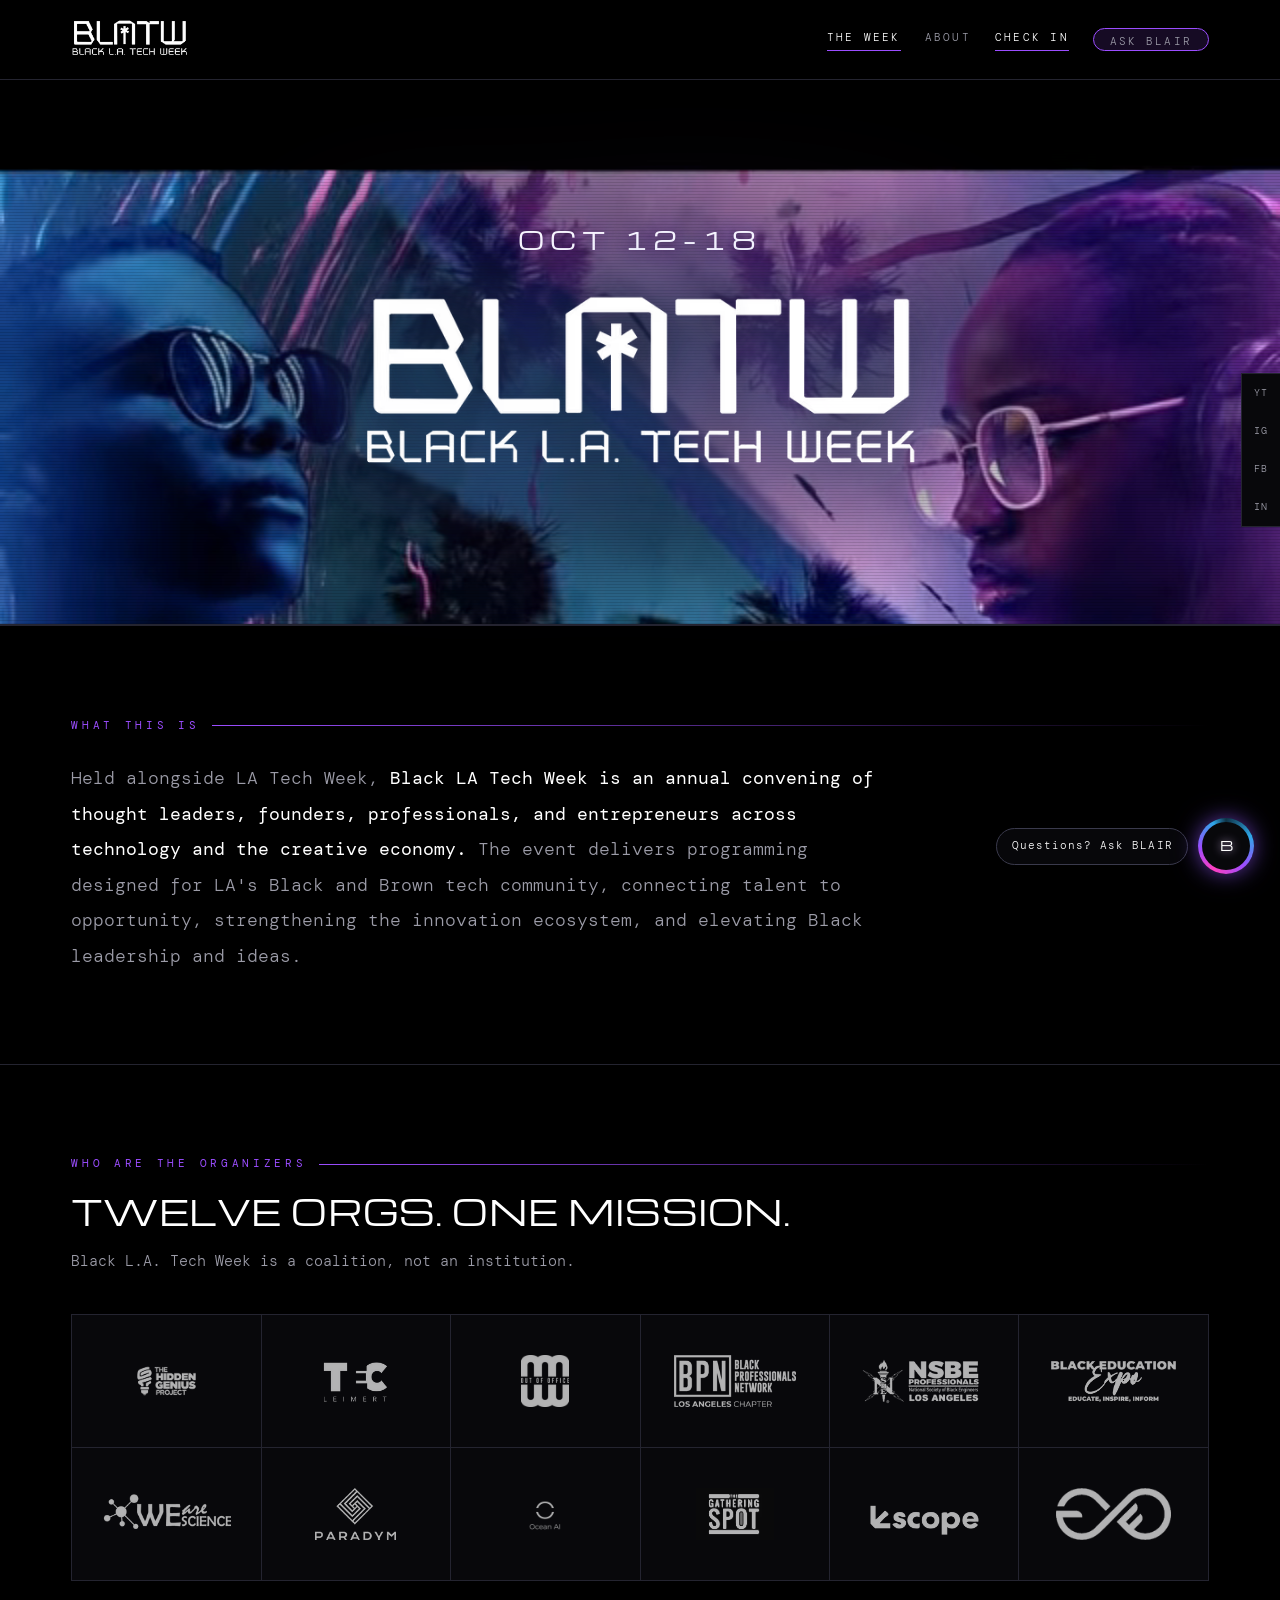
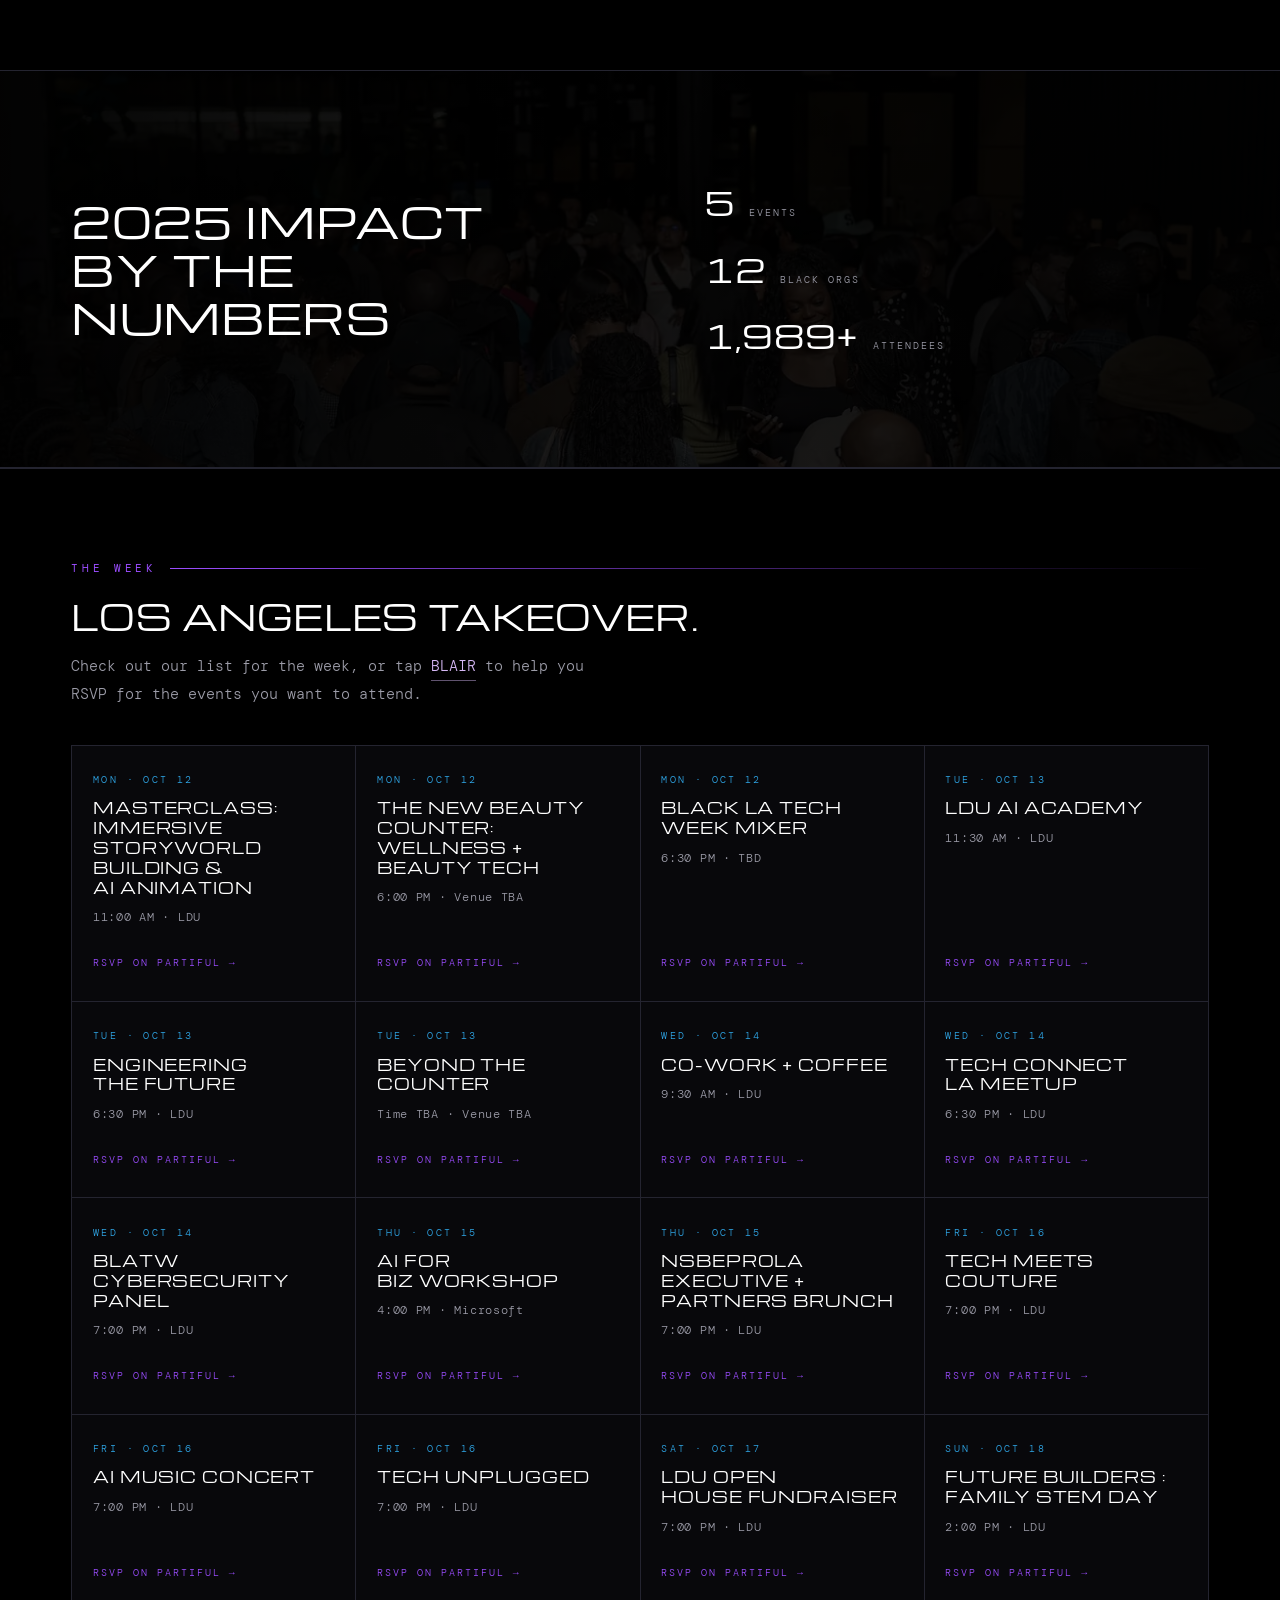
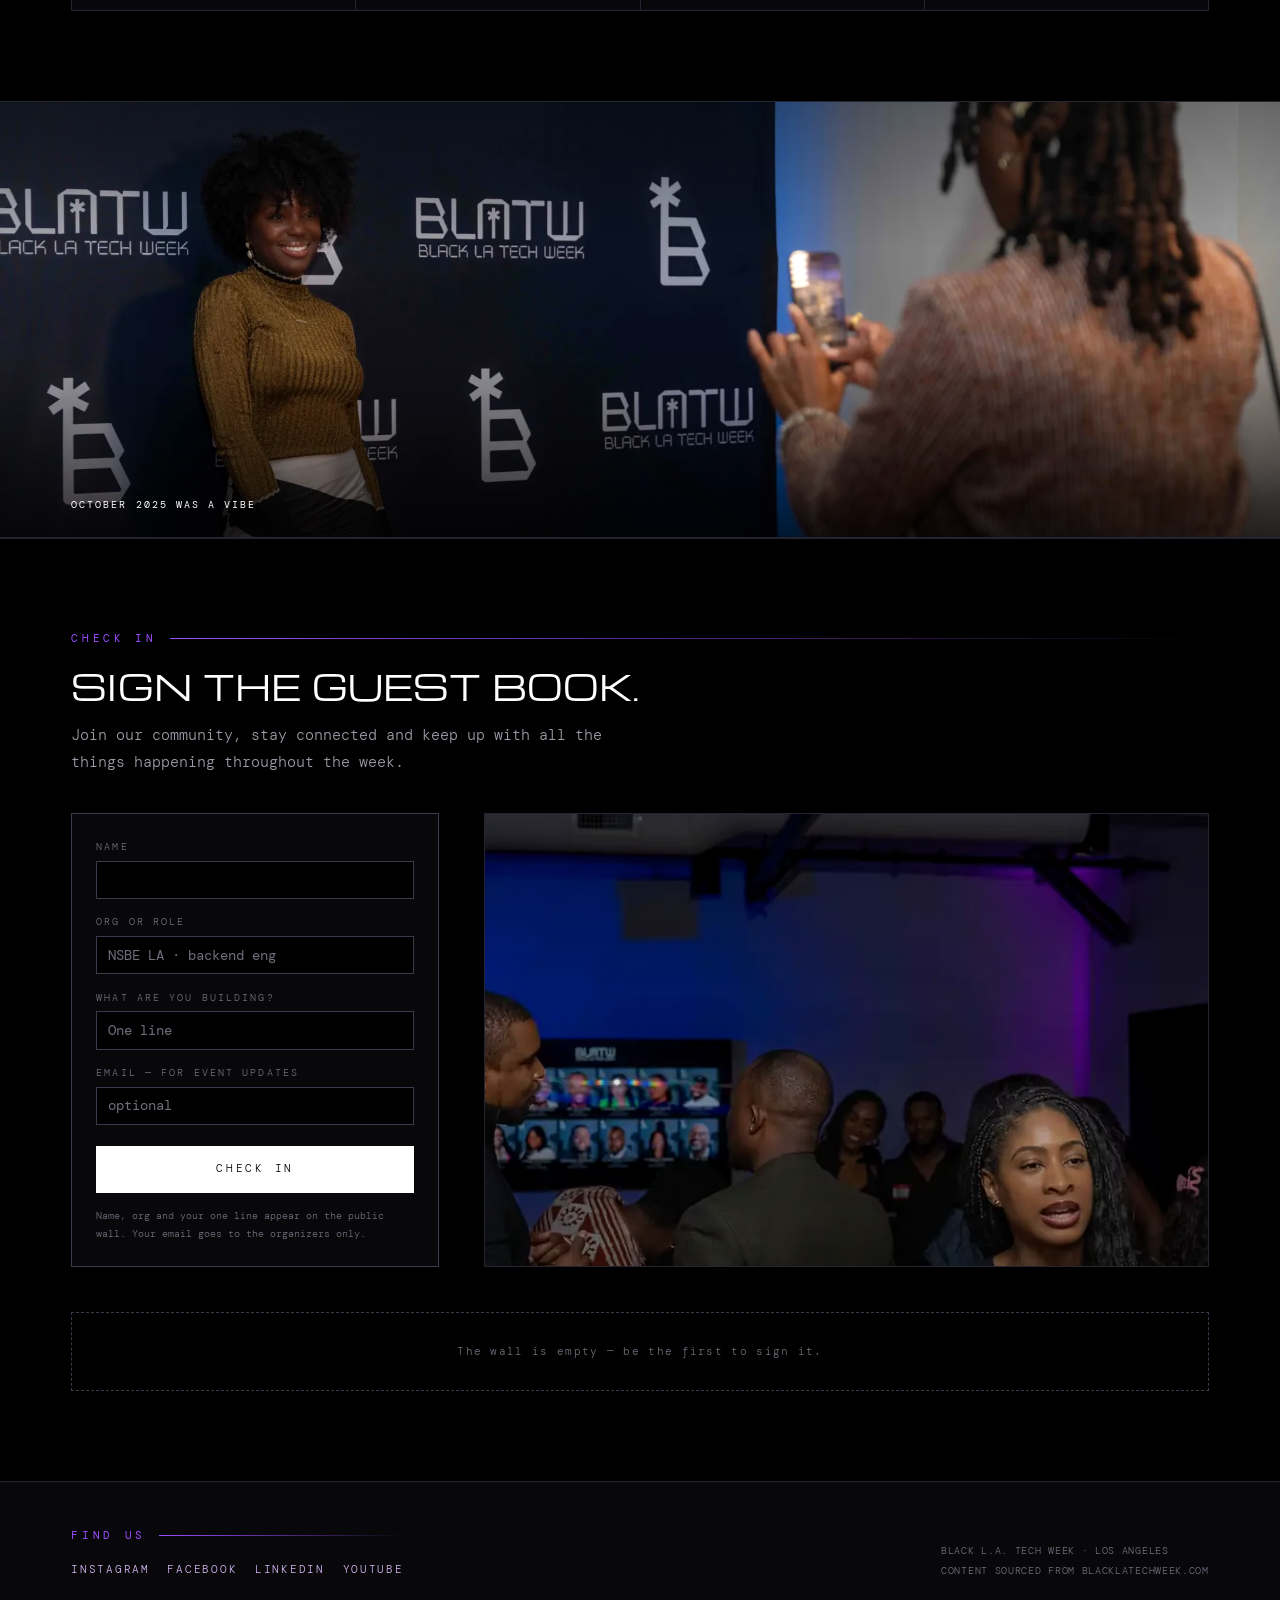
==== index.html @ 14e70e9e "Black L.A. Tech Week — live site Static site, no build step. One index.html carrying its own CSS and" ====
<!doctype html>
<html lang="en">
<head>
<meta charset="utf-8">
<meta name="viewport" content="width=device-width,initial-scale=1">
<meta name="color-scheme" content="dark">
<meta name="description" content="Black L.A. Tech Week — an annual convening of thought leaders, founders, professionals and entrepreneurs across technology and the creative economy, held alongside LA Tech Week. October 12–18, 2026 in Los Angeles.">
<meta property="og:title" content="Black L.A. Tech Week — Oct 12–18, 2026">
<meta property="og:description" content="Sixteen events across one week in Los Angeles. Meet the twelve orgs, browse the week, and RSVP.">
<meta property="og:image" content="https://www.blacklatechweek.com/assets/og.jpg">
<meta property="og:url" content="https://www.blacklatechweek.com/">
<meta property="og:site_name" content="Black L.A. Tech Week">
<meta property="og:type" content="website">
<meta name="twitter:card" content="summary_large_image">
<link rel="icon" href="assets/icon.png" type="image/png">
<link rel="apple-touch-icon" href="assets/icon.png">
<title>Black L.A. Tech Week — October 12–18, 2026</title>
<link rel="preconnect" href="https://fonts.googleapis.com">
<link rel="preconnect" href="https://fonts.gstatic.com" crossorigin>
<link rel="stylesheet" href="https://fonts.googleapis.com/css2?family=Michroma&family=DM+Mono:wght@300;400;500&display=swap">

<style>
/* ============================================================
   BLATW — brand sampled from the live site:
   pure-black ground, mono body, wide techno display,
   electric blue -> violet -> magenta neon from the hero art.
   Single committed dark identity (the brand is black), every
   colour painted explicitly so it holds on any host ground.
   ============================================================ */
:root{
  --void:#000000;
  --panel:#08080B;
  --panel-2:#101015;
  --panel-3:#17171E;
  --line:#242430;
  --line-hot:#3A3A4C;
  --white:#FFFFFF;
  --dim:#9C9CA8;
  --dim-2:#6E6E7C;

  --blue:#2FA7E8;
  --violet:#9B4DFF;
  --lilac:#D6B8F5;
  --magenta:#FF3FC1;

  --f-display:"Michroma","Arial Narrow",Impact,sans-serif;
  --f-mono:"DM Mono",ui-monospace,"SFMono-Regular",Menlo,monospace;
  --pad:clamp(1.1rem,4vw,3.5rem);
}

*{box-sizing:border-box}
body{
  margin:0;background:var(--void);color:var(--white);
  font-family:var(--f-mono);font-weight:300;font-size:15px;line-height:1.78;
  -webkit-font-smoothing:antialiased;overflow-x:hidden;
}
p{margin:0}
a{color:inherit}
button{font:inherit;color:inherit}
h1,h2,h3{margin:0;font-family:var(--f-display);font-weight:400;line-height:1.14;letter-spacing:.01em;text-wrap:balance}
:where(a,button,input,summary,[tabindex]):focus-visible{outline:2px solid var(--violet);outline-offset:3px}

.wrap{max-width:1240px;margin:0 auto;padding-inline:var(--pad)}
.sec{padding-block:clamp(3.2rem,7vw,6rem);border-top:1px solid var(--line)}
.eyebrow{
  font-size:.68rem;letter-spacing:.34em;text-transform:uppercase;color:var(--violet);
  margin:0 0 1.1rem;display:flex;align-items:center;gap:.8rem;font-weight:400;
}
.eyebrow::after{content:"";flex:1;height:1px;background:linear-gradient(90deg,var(--violet),transparent)}
h2.big{font-size:clamp(1.25rem,2.9vw,2.15rem);text-transform:uppercase;letter-spacing:.005em}
.lede{color:var(--dim);max-width:60ch;margin-top:1.1rem;font-size:.95rem}
/* BLAIR's name in running copy — a real control, styled as a word */
.inline-blair{
  background:none;border:0;padding:0;cursor:pointer;font:inherit;
  color:var(--lilac);border-bottom:1px solid rgba(214,184,245,.45);
  transition:color .16s,border-color .16s;
}
.inline-blair:hover{color:var(--magenta);border-bottom-color:var(--magenta)}
.inline-blair:focus-visible{outline:2px solid var(--violet);outline-offset:3px}

/* ---------- note bar ---------- */
.note{background:var(--panel-2);border-bottom:1px solid var(--line);font-size:.66rem;letter-spacing:.11em;color:var(--dim-2)}
.note .wrap{display:flex;flex-wrap:wrap;gap:.4rem 1.2rem;align-items:center;padding-block:.62rem}
.note b{color:var(--magenta);font-weight:400;text-transform:uppercase;letter-spacing:.2em}
@media(max-width:760px){.note .n2{display:none}}

/* ---------- top bar ---------- */
.top{position:relative;z-index:5;display:flex;align-items:center;justify-content:space-between;gap:1rem;padding-block:1.15rem}
.lock{display:flex;align-items:center;line-height:1;text-decoration:none}
.lock-mark{display:block;height:clamp(30px,4.4vw,42px);width:auto}
.lock .bl{font-family:var(--f-display);font-size:1.32rem;letter-spacing:.02em;display:flex;align-items:center}
.lock .st{color:var(--violet);transform:translateY(-.02em);margin:0 .01em}
.lock .sub{font-size:.53rem;letter-spacing:.42em;color:var(--dim);margin-top:.42rem}
nav.main{display:flex;gap:1.5rem;font-size:.7rem;letter-spacing:.2em;text-transform:uppercase}
nav.main a{text-decoration:none;color:var(--dim);padding-bottom:2px;border-bottom:1px solid transparent;transition:color .18s,border-color .18s}
nav.main a:hover{color:var(--white);border-bottom-color:var(--violet)}
.nav-ask{
  font-family:var(--f-mono);font-size:.66rem;letter-spacing:.2em;text-transform:uppercase;
  padding:.44rem 1rem;border:1px solid var(--violet);border-radius:999px;background:rgba(155,77,255,.14);
  color:var(--lilac);cursor:pointer;transition:background .18s,color .18s;
}
.nav-ask:hover{background:var(--violet);color:#fff}
/* it is a tab now, not a button — keep the pill, drop the link underline */
nav.main a.nav-ask{text-decoration:none;display:inline-block;line-height:1.2;border-bottom:1px solid var(--violet)}
nav.main a.nav-ask:hover{border-bottom-color:var(--violet)}
nav.main a.nav-ask[aria-current="page"]{background:var(--violet);color:#fff}
/* The nav was hidden on phones back when this was a single page. With
   three tabs it is the only way to reach About and BLAIR, so it wraps
   under the lockup instead of disappearing. */
@media(max-width:880px){
  .top{flex-wrap:wrap;justify-content:center;gap:.9rem 0;padding-block:1rem .9rem}
  nav.main{width:100%;justify-content:center;flex-wrap:wrap;gap:.9rem;font-size:.62rem;letter-spacing:.16em}
  .nav-ask{padding:.38rem .8rem}
}
@media(max-width:380px){ nav.main{gap:.7rem;font-size:.58rem} }

/* ---------- HERO ---------- */
/* The key art is a 2.81:1 composition with a face at each edge — cropping it
   cuts both faces off, so it is NEVER cropped. Desktop overlays the lockup on
   the textured centre; below 880px the art keeps its full width and the
   lockup stacks beneath it. */
.hero{position:relative;background:var(--void);border-block:1px solid var(--line)}
/* The still is never cropped (contain); the motion cut is a 2.35:1 centre
   crop of the same art, which frames both faces. Same box, both work. */
.hero-art{position:relative;width:100%;line-height:0;max-height:78vh;overflow:hidden;display:flex;justify-content:center;align-items:center}
.hero-vid{
  position:absolute;inset:0;width:100%;height:100%;object-fit:cover;object-position:center 46%;
  opacity:0;transition:opacity 1.4s ease;pointer-events:none;
}
.hero-vid.on{opacity:1}
@media(min-width:1080px){ .hero-art{aspect-ratio:2.35/1} }
@media(prefers-reduced-motion:reduce){ .hero-vid{display:none} }
.hero-img{width:100%;height:auto;max-height:78vh;object-fit:contain;display:block}
.hero-art::after{
  content:"";position:absolute;inset:0;pointer-events:none;
  background:
    radial-gradient(ellipse 52% 62% at 50% 50%, rgba(0,0,0,.66) 0%, rgba(0,0,0,.34) 55%, rgba(0,0,0,0) 84%),
    repeating-linear-gradient(0deg, rgba(0,0,0,.13) 0 1px, transparent 1px 3px);
}
.hero-in{position:relative;z-index:2;text-align:center;padding:clamp(1.8rem,5vw,3rem) var(--pad)}
/* Overlay only once the art is tall enough to hold the lockup without
   letterboxing (art height = width / 2.815). Below this it stacks. */
@media(min-width:1080px){
  .hero{display:grid}
  .hero-art{grid-area:1/1}
  .hero-in{grid-area:1/1;align-self:center;justify-self:center;width:100%;padding-block:1rem}
}
.dates{font-family:var(--f-display);font-size:clamp(.9rem,2.1vw,1.55rem);letter-spacing:.24em;color:var(--white);text-shadow:0 2px 18px rgba(0,0,0,.85),0 0 26px rgba(155,77,255,.6)}
.mega{margin:clamp(.8rem,2vw,1.5rem) 0 0;display:flex;justify-content:center}
.mega-mark{
  width:min(560px,72vw);height:auto;display:block;
  filter:drop-shadow(0 2px 24px rgba(0,0,0,.85)) drop-shadow(0 0 40px rgba(47,167,232,.45)) drop-shadow(0 0 80px rgba(155,77,255,.35));
}
.mega-sub{font-family:var(--f-display);font-size:clamp(.58rem,1.8vw,1.05rem);letter-spacing:.3em;color:var(--white);text-shadow:0 2px 16px rgba(0,0,0,.85)}
/* ---------- social rail ---------- */
.rail{position:fixed;right:0;top:50%;transform:translateY(-50%);z-index:40;display:flex;flex-direction:column;background:var(--panel);border:1px solid var(--line);border-right:0}
.rail a{display:grid;place-items:center;width:38px;height:38px;color:var(--dim);text-decoration:none;font-size:.6rem;letter-spacing:.06em;transition:color .18s,background .18s}
.rail a:hover{color:var(--white);background:var(--panel-3)}
@media(max-width:900px){.rail{display:none}}

/* ---------- THE CAPTAIN ---------- */
.desk-sec{padding-block:clamp(3rem,6vw,5rem)}
.desk-grid{display:grid;gap:clamp(1.8rem,4vw,3.2rem);grid-template-columns:1fr}
@media(min-width:1000px){.desk-grid{grid-template-columns:.86fr 1.14fr;align-items:start}}
.desk{
  background:var(--panel);border:1px solid var(--line-hot);position:relative;
  display:flex;flex-direction:column;min-height:min(560px,80vh);
}
.desk::before{content:"";position:absolute;inset:0 0 auto;height:2px;background:linear-gradient(90deg,var(--blue),var(--violet) 52%,var(--magenta))}
.desk-head{display:flex;align-items:center;gap:.85rem;padding:1.15rem 1.2rem;border-bottom:1px solid var(--line)}
.bell{
  width:42px;height:42px;flex:none;border:1px solid var(--violet);background:rgba(155,77,255,.11);
  color:var(--lilac);cursor:pointer;display:grid;place-items:center;font-size:1.15rem;line-height:1;
  transition:transform .18s cubic-bezier(.3,1.6,.5,1),box-shadow .3s,background .2s;
}
.bell:hover{box-shadow:0 0 0 5px rgba(155,77,255,.16);background:rgba(155,77,255,.2)}
.bell:active{transform:scale(.9)}
.bell.ring{animation:ring .55s ease}
@keyframes ring{0%,100%{transform:rotate(0)}20%{transform:rotate(-13deg)}45%{transform:rotate(11deg)}70%{transform:rotate(-6deg)}}
.desk-title{font-family:var(--f-display);font-size:.86rem;letter-spacing:.14em;text-transform:uppercase}
.desk-sub{font-size:.62rem;letter-spacing:.2em;text-transform:uppercase;color:var(--dim-2);margin-top:.3rem}
.dot{width:6px;height:6px;border-radius:50%;background:var(--blue);display:inline-block;margin-right:.45rem;vertical-align:middle;box-shadow:0 0 8px var(--blue)}

.log{flex:1;overflow-y:auto;padding:1.2rem;display:flex;flex-direction:column;gap:1rem;max-height:min(52vh,440px);scroll-behavior:smooth}
.msg{max-width:93%;font-size:.87rem;line-height:1.72}
.msg.cap{align-self:flex-start}
.msg.you{align-self:flex-end;text-align:right}
.msg .who{font-size:.58rem;letter-spacing:.24em;text-transform:uppercase;color:var(--dim-2);margin-bottom:.4rem;display:block}
.bub{display:inline-block;text-align:left;padding:.78rem .95rem;background:var(--panel-2);border:1px solid var(--line);border-left:2px solid var(--violet)}
.msg.you .bub{background:var(--panel-3);border-left:1px solid var(--line);border-right:2px solid var(--blue)}
.bub b{font-weight:500;color:var(--white)}
.bub p+p{margin-top:.62rem}
.bub a{color:var(--lilac);text-underline-offset:3px}
.bub a:hover{color:var(--magenta)}
.bub ul{margin:.6rem 0 0;padding-left:1rem;list-style:none}
.bub li{margin-bottom:.36rem;position:relative}
.bub li::before{content:"▸";position:absolute;left:-1rem;color:var(--violet)}
.bub .k{color:var(--dim-2);font-size:.8rem}
.msg.in{animation:rise .32s ease both}
@keyframes rise{from{opacity:0;transform:translateY(7px)}to{opacity:1;transform:none}}
.typing span{display:inline-block;width:5px;height:5px;background:var(--violet);margin-right:4px;animation:blip 1s infinite}
.typing span:nth-child(2){animation-delay:.16s}.typing span:nth-child(3){animation-delay:.32s}
@keyframes blip{0%,60%,100%{opacity:.22}30%{opacity:1}}

.chips{display:grid;grid-template-columns:1fr 1fr;gap:.4rem;padding:0 1.2rem .9rem}
@media(max-width:420px){.chips{grid-template-columns:1fr}}
.chip{
  font-size:.64rem;letter-spacing:.08em;padding:.5rem .7rem;cursor:pointer;text-align:left;
  border:1px solid var(--line-hot);background:transparent;color:var(--dim);
  transition:border-color .16s,color .16s,background .16s;
}
.chip:hover{border-color:var(--violet);color:var(--white);background:rgba(155,77,255,.12)}

.ask{display:flex;gap:.5rem;padding:.85rem 1.2rem 1.15rem;border-top:1px solid var(--line)}
.ask input{flex:1;font-family:var(--f-mono);font-size:.85rem;padding:.66rem .8rem;background:var(--void);border:1px solid var(--line-hot);color:var(--white)}
.ask input::placeholder{color:var(--dim-2)}
.ask button{padding:.66rem 1.15rem;background:var(--violet);border:1px solid var(--violet);color:var(--white);cursor:pointer;font-size:.68rem;letter-spacing:.2em;text-transform:uppercase;transition:filter .16s}
.ask button:hover{filter:brightness(1.18)}

.desk-why h2{margin-bottom:1.1rem}
.why-list{list-style:none;margin:1.6rem 0 0;padding:0;display:flex;flex-direction:column;gap:1.15rem}
.why-list li{padding-left:1.6rem;position:relative;color:var(--dim);font-size:.88rem}
.why-list li::before{content:"";position:absolute;left:0;top:.62em;width:.65rem;height:1px;background:var(--violet)}
.why-list b{color:var(--white);font-weight:500}

/* ---------- PROGRAM ---------- */
.days{display:grid;gap:1px;background:var(--line);border:1px solid var(--line);margin-top:2.3rem}
@media(min-width:840px){.days{grid-template-columns:repeat(4,1fr)}}
/* fourteen submissions rather than four nights — let the grid choose its
   own column count so the last row never strands a single tile */
.days-14{grid-template-columns:repeat(auto-fill,minmax(232px,1fr))}
@media(min-width:840px){.days-14{grid-template-columns:repeat(auto-fill,minmax(250px,1fr))}}
a.day{text-decoration:none;color:inherit}
a.day:hover{background:var(--panel-2)}
a.day:focus-visible{outline:2px solid var(--violet);outline-offset:-2px}
.day .rsvp{margin-top:auto;padding-top:1rem;font-size:.62rem;letter-spacing:.2em;
  text-transform:uppercase;color:var(--violet);transition:color .18s}
a.day:hover .rsvp{color:var(--lilac)}
.day h3{overflow-wrap:anywhere}
.day{background:var(--panel);padding:1.6rem 1.3rem 1.8rem;display:flex;flex-direction:column;gap:.6rem;transition:background .2s}
.day:hover{background:var(--panel-2)}
.day .n{font-size:.62rem;letter-spacing:.24em;color:var(--blue)}
.day h3{font-size:.92rem;text-transform:uppercase;letter-spacing:.06em;line-height:1.35}
.day .when{font-size:.75rem;color:var(--dim);font-variant-numeric:tabular-nums;letter-spacing:.06em}
.day .note-t{font-size:.82rem;color:var(--dim-2);margin-top:auto;padding-top:.9rem}

/* ---------- DIRECTORY ---------- */
.board{margin-top:2.3rem;border-top:1px solid var(--line-hot)}
.row{
  display:grid;grid-template-columns:1fr;gap:.18rem .9rem;padding:1rem 0;
  border-bottom:1px solid var(--line);align-items:baseline;text-decoration:none;
  transition:padding-left .2s ease,background .2s;
}
@media(min-width:780px){.row{grid-template-columns:minmax(0,16rem) 1fr auto}}
.row:hover{padding-left:.7rem;background:linear-gradient(90deg,rgba(155,77,255,.14),transparent 65%)}
.row .nm{font-size:.86rem;letter-spacing:.09em;text-transform:uppercase;color:var(--white)}
.row .ds{color:var(--dim);font-size:.85rem}
.row .go{font-size:.62rem;letter-spacing:.2em;color:var(--violet);white-space:nowrap}

/* ---------- MODULES ---------- */
.mods{display:grid;gap:1px;background:var(--line);border:1px solid var(--line);margin-top:2.3rem}
@media(min-width:780px){.mods{grid-template-columns:repeat(3,1fr)}}
.mod{background:var(--panel);padding:1.7rem 1.4rem;display:flex;flex-direction:column;gap:.75rem;min-height:210px}
.mod h3{font-size:.9rem;text-transform:uppercase;letter-spacing:.09em}
.mod p{font-size:.85rem;color:var(--dim)}
.slot{margin-top:auto;font-size:.66rem;letter-spacing:.09em;color:var(--dim-2);border:1px dashed var(--line-hot);padding:.6rem .7rem}
.slot a{color:var(--lilac);text-decoration:none}
.slot a:hover{color:var(--magenta)}

/* ---------- GUEST BOOK ---------- */
.gb{display:grid;gap:clamp(1.8rem,3.5vw,3rem);grid-template-columns:1fr;margin-top:2.3rem}
@media(min-width:920px){.gb{grid-template-columns:minmax(0,23rem) 1fr;align-items:stretch}}
/* the photo beside the book — matches the form's height on wide screens,
   sits under it as a band on narrow ones */
.gb-art{margin:0;position:relative;overflow:hidden;border:1px solid var(--line);background:var(--panel-2)}
/* below the two-column breakpoint the photo has no form to match, so it
   sets its own band height instead of collapsing to nothing */
@media(max-width:919px){.gb-art{min-height:clamp(220px,42vw,320px)}}
/* absolutely filled so the photo matches the form's height exactly rather
   than setting its own from the image's aspect ratio */
.gb-art img{position:absolute;inset:0;width:100%;height:100%;object-fit:cover;object-position:center 42%;display:block;filter:saturate(.98) contrast(1.02)}
.gb-art::after{content:"";position:absolute;inset:0;pointer-events:none;background:linear-gradient(180deg,rgba(0,0,0,.28),rgba(0,0,0,0) 42%,rgba(0,0,0,.34))}
.wall{margin-top:clamp(1.8rem,3.5vw,3rem)}
.wall-empty{margin-top:clamp(1.8rem,3.5vw,3rem)}
.form{background:var(--panel);border:1px solid var(--line-hot);padding:1.5rem;display:flex;flex-direction:column;gap:.9rem}
.field{display:flex;flex-direction:column;gap:.35rem}
.field label{font-size:.6rem;letter-spacing:.22em;text-transform:uppercase;color:var(--dim-2)}
.field input{font-family:var(--f-mono);font-size:.85rem;padding:.6rem .7rem;background:var(--void);border:1px solid var(--line-hot);color:var(--white)}
.field input::placeholder{color:var(--dim-2)}
.form button{margin-top:.4rem;padding:.8rem 1rem;background:var(--white);color:var(--void);border:1px solid var(--white);cursor:pointer;font-size:.7rem;letter-spacing:.24em;text-transform:uppercase;transition:background .18s,color .18s}
.form button:hover{background:var(--violet);border-color:var(--violet);color:var(--white)}
.fine{font-size:.62rem;line-height:1.75;color:var(--dim-2)}

.wall{list-style:none;margin:0;padding:0;display:grid;gap:1px;background:var(--line);border:1px solid var(--line)}
@media(min-width:640px){.wall{grid-template-columns:repeat(2,1fr)}}
.wall:empty{display:none}
.wall li{background:var(--panel);padding:1.05rem 1.15rem;border-left:2px solid var(--violet)}
.wall .gn{font-size:.84rem;letter-spacing:.09em;text-transform:uppercase;color:var(--white)}
.wall .go2{font-size:.63rem;letter-spacing:.16em;text-transform:uppercase;color:var(--blue);margin-top:.28rem}
.wall .gw{font-size:.84rem;color:var(--dim);margin-top:.5rem}
.wall-empty{border:1px dashed var(--line-hot);padding:1.8rem;text-align:center;color:var(--dim-2);font-size:.68rem;letter-spacing:.12em}

/* ---------- PEOPLE ---------- */
.people{display:flex;flex-wrap:wrap;gap:.45rem;margin-top:2rem}
.pill{display:inline-flex;align-items:baseline;gap:.6rem;text-decoration:none;border:1px solid var(--line-hot);padding:.46rem .85rem;transition:border-color .16s,background .16s}
.pill:hover{border-color:var(--violet);background:rgba(155,77,255,.12)}
.pill b{font-weight:400;font-size:.78rem;letter-spacing:.06em;color:var(--white)}
.pill span{font-size:.58rem;letter-spacing:.16em;text-transform:uppercase;color:var(--dim-2)}

/* ---------- RECAP BAND ---------- */
.band{position:relative;overflow:hidden;border-block:1px solid var(--line);background:var(--void)}
.band img{width:100%;height:clamp(240px,34vw,460px);object-fit:cover;object-position:center 52%;display:block;filter:saturate(.96) contrast(1.03)}
.band::after{content:"";position:absolute;inset:0;pointer-events:none;background:linear-gradient(180deg,rgba(0,0,0,.34) 0%,rgba(0,0,0,0) 34%,rgba(0,0,0,0) 58%,rgba(0,0,0,.72) 100%)}
.band-cap{
  position:absolute;left:0;right:0;bottom:0;z-index:2;padding:1.4rem var(--pad);
  font-size:.64rem;letter-spacing:.2em;text-transform:uppercase;color:var(--dim);
}
.band-cap b{color:var(--white);font-weight:400}

/* ---------- ROSTER (matches the live site's organizations grid) ---------- */
.roster{display:grid;gap:clamp(1.4rem,3vw,2.4rem);grid-template-columns:1fr;margin-top:2.4rem}
@media(min-width:820px){.roster{grid-template-columns:repeat(2,1fr)}}
.member{display:grid;grid-template-columns:minmax(0,1fr) minmax(0,1fr);gap:clamp(1rem,2vw,1.6rem);align-items:center}
.member-photo{position:relative;aspect-ratio:1;overflow:hidden;background:var(--panel-2)}
.member-photo img{width:100%;height:100%;object-fit:cover;object-position:center 18%;display:block;transition:transform .6s ease}
.member:hover .member-photo img{transform:scale(1.04)}
.member-role{font-size:.62rem;letter-spacing:.2em;text-transform:capitalize;color:var(--dim-2);display:block}
.member-name{
  font-family:var(--f-display);font-size:clamp(.92rem,1.7vw,1.22rem);letter-spacing:.055em;
  text-transform:uppercase;line-height:1.3;margin:.5rem 0 1rem;color:var(--white);
}
.member-cta{
  display:inline-block;text-decoration:none;font-size:.6rem;letter-spacing:.2em;text-transform:uppercase;
  color:var(--white);border:1px solid var(--line-hot);padding:.5rem .95rem;
  transition:border-color .18s,background .18s,color .18s;
}
.member-cta:hover{border-color:var(--violet);background:rgba(155,77,255,.16);color:var(--lilac)}
.member.pending .member-photo{display:grid;place-items:center;border:1px dashed var(--line-hot)}
.member.pending .member-photo::after{content:attr(data-note);font-size:.58rem;letter-spacing:.12em;color:var(--dim-2);text-align:center;padding:1rem;line-height:1.8}

/* ---------- PORTRAIT WALL (legacy, unused) ---------- */
.portraits{
  display:grid;grid-template-columns:repeat(auto-fill,minmax(118px,1fr));gap:0;
  background:transparent;border-top:1px solid var(--line);border-left:1px solid var(--line);margin-top:2rem;
}
.portraits figure{
  margin:0;position:relative;background:var(--panel);aspect-ratio:1;overflow:hidden;
  border-right:1px solid var(--line);border-bottom:1px solid var(--line);
}
.portraits img{width:100%;height:100%;object-fit:cover;display:block;filter:grayscale(.32) contrast(1.05);transition:filter .35s ease,transform .5s ease}
.portraits figure:hover img{filter:grayscale(0) contrast(1);transform:scale(1.05)}
.portraits figure::after{
  content:attr(data-n);position:absolute;top:.4rem;right:.5rem;
  font-size:.55rem;letter-spacing:.1em;color:var(--white);opacity:.5;
  text-shadow:0 1px 3px rgba(0,0,0,.9);
}
.unmapped{
  margin-top:1.5rem;border:1px dashed var(--magenta);padding:.9rem 1rem;
  font-size:.66rem;letter-spacing:.09em;line-height:1.9;color:var(--dim);
}
.unmapped b{color:var(--magenta);font-weight:400;text-transform:uppercase;letter-spacing:.2em}

/* ---------- CAPTAIN CARD (Innerface pattern, BLATW skin) ---------- */
.cap-card{
  margin-top:2.4rem;display:grid;gap:clamp(1.6rem,3.5vw,3rem);grid-template-columns:1fr;
  align-items:center;padding:clamp(1.6rem,3.5vw,2.8rem);
  border:1px solid var(--line-hot);border-radius:20px;
  background:
    radial-gradient(120% 140% at 88% 50%, rgba(155,77,255,.18), transparent 62%),
    radial-gradient(90% 120% at 8% 20%, rgba(47,167,232,.12), transparent 60%),
    var(--panel);
  box-shadow:0 0 0 1px rgba(155,77,255,.08), 0 30px 80px -40px rgba(155,77,255,.5);
}
@media(min-width:860px){.cap-card{grid-template-columns:1.25fr .75fr}}
.badge{
  display:inline-block;font-size:.58rem;letter-spacing:.24em;text-transform:uppercase;
  color:var(--lilac);border:1px solid rgba(155,77,255,.5);background:rgba(155,77,255,.1);
  border-radius:999px;padding:.34rem .8rem;
}
.kicker{margin-top:1.1rem;font-size:.76rem;letter-spacing:.14em;color:var(--dim)}
.kicker b{font-weight:400;color:var(--blue);text-shadow:0 0 14px rgba(47,167,232,.6)}
.cap-name{font-family:var(--f-display);font-size:clamp(2.1rem,5.5vw,3.4rem);letter-spacing:.06em;margin:.3rem 0 .5rem;text-shadow:0 0 40px rgba(155,77,255,.45)}
.cap-meta{font-size:.66rem;letter-spacing:.16em;text-transform:uppercase;color:var(--dim-2)}
.cap-desc{margin-top:1.2rem;color:var(--dim);font-size:.9rem;max-width:52ch}
.cap-actions{display:flex;flex-wrap:wrap;gap:.6rem;margin-top:1.7rem}
.btn-primary,.btn-ghost{
  font-family:var(--f-mono);font-size:.68rem;letter-spacing:.18em;text-transform:uppercase;
  padding:.72rem 1.4rem;border-radius:8px;cursor:pointer;text-decoration:none;display:inline-block;
  transition:filter .16s,background .16s,border-color .16s,color .16s;
}
.btn-primary{background:var(--violet);border:1px solid var(--violet);color:#fff}
.btn-primary:hover{filter:brightness(1.2)}
.btn-ghost{background:transparent;border:1px solid var(--line-hot);color:var(--dim)}
.btn-ghost:hover{border-color:var(--violet);color:var(--white);background:rgba(155,77,255,.1)}

.orb-wrap{display:grid;place-items:center;padding:.5rem}

/* BLAIR's orb — a spinning ring with a corona that breathes, and reacts
   to her actual voice. Palette is BLATW's own: blue → violet → magenta. */
.orb{
  --level:0;
  position:relative;width:var(--orb-size,min(230px,58vw));aspect-ratio:1;border-radius:50%;
  display:grid;place-items:center;isolation:isolate;
  border:0;padding:0;background:transparent;color:inherit;font:inherit;
  cursor:pointer;-webkit-appearance:none;appearance:none;
  transition:transform .22s cubic-bezier(.3,1.4,.5,1), box-shadow .12s linear;
  box-shadow:
    0 0 calc(80px + var(--level) * 80px) calc(-18px + var(--level) * 20px) rgba(155,77,255,.68),
    0 0 calc(160px + var(--level) * 120px) calc(-40px + var(--level) * 26px) rgba(47,167,232,.36);
  transition:box-shadow .12s linear;
}
.orb::before{
  content:"";position:absolute;inset:0;border-radius:50%;z-index:0;
  background:conic-gradient(from 0deg,
    rgba(47,167,232,.25), var(--blue), var(--violet) 38%, var(--magenta) 58%,
    var(--violet) 74%, var(--blue) 92%, rgba(47,167,232,.25));
  animation:orbspin 9s linear infinite;
}
.orb::after{
  content:"";position:absolute;inset:calc(var(--orb-size,230px) * 0.045);border-radius:50%;z-index:1;
  background:radial-gradient(circle at 50% 45%, #0A0A0F 58%, rgba(10,10,15,.9) 100%);
  transform:scale(calc(1 - var(--level) * 0.035));
  transition:transform .1s linear;
}
.orb span{
  position:relative;z-index:2;font-family:var(--f-display);
  font-size:clamp(1.15rem,3.4vw,2.1rem);letter-spacing:.24em;color:var(--white);
  text-shadow:0 0 calc(18px + var(--level) * 26px) rgba(214,184,245,.95);
}
@keyframes orbspin{to{transform:rotate(360deg)}}
@keyframes corona{
  0%,100%{opacity:.5;transform:scale(1)}
  50%    {opacity:.95;transform:scale(1.06)}
}
/* the ember — a soft corona ring outside the orb, BLATW's colours */
.orb-wrap{position:relative}
.intro-orb{padding-block:clamp(2.6rem,6vw,5.5rem);--orb-size:clamp(200px,26vw,360px);overflow-x:clip}
.orb-split{display:grid;gap:clamp(2rem,5vw,4rem);grid-template-columns:1fr;align-items:center}
@media(min-width:960px){.orb-split{grid-template-columns:1fr 1fr}}

/* ---- left: the orb and who she is ---- */
.orb-side{display:flex;flex-direction:column;align-items:center;text-align:center;gap:.5rem}
.orb-wrap{position:relative;display:grid;place-items:center;padding:clamp(1.4rem,3.5vw,2.4rem);max-width:100%}
.ring{
  position:absolute;width:var(--orb-size);aspect-ratio:1;border-radius:50%;
  border:1px solid rgba(155,77,255,.55);pointer-events:none;opacity:0;
  animation:ripple 3.6s cubic-bezier(.22,.7,.3,1) infinite;
}
.ring:nth-of-type(2){animation-delay:1.2s;border-color:rgba(47,167,232,.5)}
.ring:nth-of-type(3){animation-delay:2.4s;border-color:rgba(255,63,193,.42)}
@keyframes ripple{0%{transform:scale(1);opacity:.65}70%{opacity:.12}100%{transform:scale(1.62);opacity:0}}
@media(max-width:560px){@keyframes ripple{0%{transform:scale(1);opacity:.65}70%{opacity:.12}100%{transform:scale(1.34);opacity:0}}}
.orb-wrap:has(.orb.speaking) .ring{animation-duration:1.5s}

.orb span{
  position:relative;z-index:2;font-family:var(--f-display);
  font-size:clamp(1.15rem,2.6vw,1.9rem);letter-spacing:.24em;color:var(--white);
  text-shadow:0 0 calc(20px + var(--level) * 30px) rgba(214,184,245,.95);
}
.orb-sub{font-size:.62rem;letter-spacing:.2em;text-transform:uppercase;color:var(--dim-2);margin:1.1rem 0 0}
.orb-tap{
  display:flex;align-items:center;gap:.5rem;margin:1.1rem 0 0;
  font-size:.6rem;letter-spacing:.22em;text-transform:uppercase;color:var(--lilac);transition:color .2s;
}
.orb-tap span{color:var(--magenta);font-size:.68rem}
.orb-side:hover .orb-tap{color:var(--white)}

/* ---- right: the ask panel ---- */
.ask-side{display:flex;flex-direction:column;gap:1rem;width:100%}
.orb-log{
  max-height:min(42vh,360px);overflow-y:auto;display:flex;flex-direction:column;gap:.85rem;scroll-behavior:smooth;
}
.orb-log:empty{display:none}
.orb-log .msg{max-width:100%}
.orb-log .msg:first-child .bub{
  background:rgba(155,77,255,.09);border-color:rgba(155,77,255,.3);
  border-left-width:1px;border-radius:12px;
}
.orb-log .msg:first-child .who{display:none}
.orb-chips{display:flex;flex-wrap:wrap;gap:.45rem;padding:0}
.orb-chips:empty{display:none}
.orb-chips .chip{border-radius:8px;padding:.5rem .8rem;font-size:.66rem;letter-spacing:.04em;background:rgba(255,255,255,.03)}

.orb-ask{
  display:flex;align-items:center;gap:.6rem;width:100%;
  background:rgba(8,8,11,.9);border:1px solid var(--line-hot);border-radius:999px;padding:.4rem .4rem .4rem .5rem;
  transition:border-color .18s,box-shadow .18s;
}
.orb-ask:focus-within{border-color:var(--violet);box-shadow:0 0 0 4px rgba(155,77,255,.14)}
.orb-ask input{flex:1;min-width:0;font-family:var(--f-mono);font-size:.84rem;padding:.5rem .2rem;background:transparent;border:0;color:var(--white)}
.orb-ask input:focus{outline:none}
.orb-ask input::placeholder{color:var(--dim-2)}
.orb-mic,.orb-send{
  width:38px;height:38px;flex:none;border-radius:50%;display:grid;place-items:center;padding:0;
  cursor:pointer;line-height:1;transition:background .16s,border-color .16s,color .16s,transform .16s;
}
.orb-mic svg,.orb-send svg{width:17px;height:17px;display:block}
.orb-send svg{width:16px;height:16px}
.orb-mic{background:transparent;border:1px solid var(--line-hot);color:var(--dim)}
.orb-mic:hover{border-color:var(--violet);color:var(--lilac)}
.orb-mic.rec{border-color:var(--magenta);color:var(--magenta);animation:pulse 1.1s infinite}
.orb-send{background:var(--violet);border:1px solid var(--violet);color:#fff}
.orb-send:hover{filter:brightness(1.2);transform:scale(1.05)}
.grounded{font-size:.56rem;letter-spacing:.18em;text-transform:uppercase;color:var(--dim-2);margin:0}

/* ---------- voice toggle on BLAIR's page ---------- */
.orb-speaker[aria-pressed="true"]{border-color:var(--violet);color:var(--lilac);background:rgba(155,77,255,.16)}
.orb-speaker[aria-pressed="false"] .wave1,
.orb-speaker[aria-pressed="false"] .wave2{opacity:.25}
.orb-speaker[aria-pressed="true"] .wave1{animation:blair-wave 1.4s ease-in-out infinite}
.orb-speaker[aria-pressed="true"] .wave2{animation:blair-wave 1.4s ease-in-out .2s infinite}
@keyframes blair-wave{0%,100%{opacity:.35}50%{opacity:1}}

/* ---------- SPOKEN-WORD HIGHLIGHT ---------- */
/* Each word she says lights as she says it. Words already spoken stay
   brightened, so the bubble reads as a filling progress bar of speech. */
.bub .w{transition:color .12s linear,background-color .12s linear;border-radius:3px}
.bub .w.said{color:var(--white)}
.bub .w.on{
  color:#fff;background:rgba(155,77,255,.34);
  box-shadow:0 0 0 2px rgba(155,77,255,.34);
}
@media(prefers-reduced-motion:reduce){ .bub .w{transition:none} }

/* ---------- DOCKED CAPTAIN ---------- */
.dock{position:fixed;right:clamp(.9rem,2vw,1.6rem);bottom:clamp(.9rem,2vw,1.6rem);z-index:60;display:flex;flex-direction:column-reverse;align-items:flex-end;gap:.7rem}
.launcher{display:flex;align-items:center;gap:.65rem;background:none;border:0;padding:0;cursor:pointer}
.launch-pill{
  font-size:.66rem;letter-spacing:.1em;color:var(--white);background:rgba(8,8,11,.94);
  border:1px solid var(--line-hot);border-radius:999px;padding:.5rem .9rem;white-space:nowrap;
  transition:border-color .18s;
}
.launcher:hover .launch-pill{border-color:var(--violet)}
.launcher{position:relative}
.launch-orb{
  --level:0;
  position:relative;width:56px;height:56px;border-radius:50%;display:grid;place-items:center;flex:none;
  font-family:var(--f-display);font-size:.84rem;color:#fff;
  box-shadow:
    0 0 calc(24px + var(--level) * 30px) calc(-4px + var(--level) * 8px) rgba(155,77,255,.9),
    0 0 calc(48px + var(--level) * 40px) calc(-16px + var(--level) * 12px) rgba(47,167,232,.45);
  transition:transform .2s cubic-bezier(.3,1.5,.5,1), box-shadow .12s linear;
}
/* matching ripple rings, scaled to the launcher */
.launch-orb .lring{
  position:absolute;inset:0;border-radius:50%;border:1px solid rgba(155,77,255,.55);
  pointer-events:none;opacity:0;animation:ripple 3.6s cubic-bezier(.22,.7,.3,1) infinite;
}
.launch-orb .lring:nth-of-type(2){animation-delay:1.2s;border-color:rgba(47,167,232,.5)}
.launch-orb .lring:nth-of-type(3){animation-delay:2.4s;border-color:rgba(255,63,193,.42)}
.launch-orb.speaking .lring{animation-duration:1.5s}
.launch-orb::before{
  content:"";position:absolute;inset:0;border-radius:50%;z-index:0;
  background:conic-gradient(from 0deg,
    rgba(47,167,232,.3), var(--blue), var(--violet) 38%, var(--magenta) 58%,
    var(--violet) 74%, var(--blue) 92%, rgba(47,167,232,.3));
  animation:orbspin 7s linear infinite;
}
.launcher:hover .launch-orb{transform:scale(1.08)}
.launch-orb::after{
  content:"";position:absolute;inset:4px;border-radius:50%;background:#08080B;z-index:1;
  transform:scale(calc(1 - var(--level) * 0.06));transition:transform .1s linear;
}
.launch-orb b{position:relative;z-index:2;font-weight:400;text-shadow:0 0 calc(8px + var(--level) * 18px) rgba(214,184,245,.9)}
.launch-orb.speaking{--level:var(--blair-level,0)}
@media(prefers-reduced-motion:reduce){ .launch-orb::before{animation:none} }
@media(max-width:560px){.launch-pill{display:none}}

.panel{
  width:min(390px,calc(100vw - 1.8rem));background:var(--panel);
  border:1px solid var(--line-hot);border-radius:16px;overflow:hidden;
  display:flex;flex-direction:column;box-shadow:0 40px 90px -30px rgba(0,0,0,.95), 0 0 0 1px rgba(155,77,255,.12);
}
.panel[hidden]{display:none}
.dock[data-size="big"] .panel{width:min(560px,calc(100vw - 1.8rem))}
.panel-head{display:flex;align-items:center;justify-content:space-between;gap:.7rem;padding:.85rem 1rem;border-bottom:1px solid var(--line);background:linear-gradient(90deg,rgba(47,167,232,.14),rgba(155,77,255,.14),rgba(255,63,193,.1))}
.panel-name{font-family:var(--f-display);font-size:.95rem;letter-spacing:.16em;display:block}
.panel-role{font-size:.55rem;letter-spacing:.14em;white-space:nowrap;text-transform:uppercase;color:var(--dim-2);margin-top:.24rem;display:block}
.panel-ctl{display:flex;align-items:center;gap:.3rem}
.pbtn{
  background:transparent;border:1px solid transparent;color:var(--dim);cursor:pointer;
  border-radius:6px;padding:.3rem .5rem;font-size:.6rem;letter-spacing:.12em;line-height:1;
  display:inline-flex;align-items:center;gap:.3rem;white-space:nowrap;transition:color .16s,border-color .16s,background .16s;
}
.pbtn:hover{color:var(--white);background:rgba(255,255,255,.07)}
.pbtn[aria-pressed="true"]{color:var(--lilac);border-color:var(--violet);background:rgba(155,77,255,.16)}
.prov a{color:var(--lilac)}
.prov{padding:0 1rem .5rem;font-size:.56rem;letter-spacing:.06em;color:var(--dim-2);line-height:1.6}
.vsrc{color:var(--lilac)}
.vsrc[data-kind="synth"]{color:var(--dim-2);font-style:italic}
.vsrc[data-kind="live"]{color:var(--blue)}
.dock .log{max-height:min(46vh,380px)}
.dock[data-size="big"] .log{max-height:min(60vh,520px)}
.ask .iconbtn{
  width:34px;height:34px;flex:none;border-radius:50%;display:grid;place-items:center;padding:0;
  background:transparent;border:1px solid var(--line-hot);color:var(--dim);cursor:pointer;
  transition:color .16s,border-color .16s,background .16s;
}
.ask .iconbtn svg{width:15px;height:15px;display:block}
.ask .iconbtn:hover{color:var(--white);border-color:var(--violet)}
.ask .iconbtn.rec{color:var(--magenta);border-color:var(--magenta);animation:pulse 1.1s infinite}
@keyframes pulse{0%,100%{opacity:1}50%{opacity:.45}}
.ask .send{background:var(--violet);border-color:var(--violet);color:#fff}
.ask .send:hover{filter:brightness(1.2)}
@media(max-width:560px){
  .dock{left:.7rem;right:.7rem;bottom:.7rem;align-items:stretch}
  .launcher{justify-content:flex-end}
  .panel{width:100%}
  .dock[data-size="big"] .panel{width:100%}
}

/* ---------- WHAT THIS IS ---------- */
/* The definition of the week, in BLATW's own words. Sized between the
   section ledes and the thank-you letter so it reads as the statement
   the page opens with, not as a caption. */
.about-lede{
  margin-top:1.6rem;max-width:74ch;
  font-size:clamp(.95rem,1.65vw,1.14rem);line-height:1.95;color:var(--dim);
}
.about-lede b{color:var(--white);font-weight:400}

/* ---------- ORG WALL (logos, as the live site shows them) ---------- */
/* explicit column counts, all of which divide twelve — the wall never
   ends on a half-empty row */
.orgwall{display:grid;grid-template-columns:repeat(2,1fr);gap:1px;
  background:var(--line);border:1px solid var(--line);margin-top:2.4rem}
@media(min-width:520px){.orgwall{grid-template-columns:repeat(3,1fr)}}
@media(min-width:760px){.orgwall{grid-template-columns:repeat(4,1fr)}}
@media(min-width:1020px){.orgwall{grid-template-columns:repeat(6,1fr)}}
@media(min-width:760px){.orgcell img{max-height:58px}}
@media(min-width:1020px){.orgcell img{max-height:62px}}
/* a fixed cell height keeps the wall on its grid whatever shape each
   logo is — wordmarks, roundels and tall lockups all sit on one baseline */
.orgcell{background:var(--panel);height:clamp(104px,11vw,132px);display:grid;place-items:center;
  padding:1.1rem;overflow:hidden;text-decoration:none;transition:background .2s}
.orgcell:hover{background:var(--panel-2)}
.orgcell img{max-width:84%;max-height:52px;width:auto;height:auto;object-fit:contain;
  filter:grayscale(1) brightness(1.9) contrast(.92);opacity:.72;transition:filter .25s,opacity .25s}
.orgcell:hover img{filter:none;opacity:1}
.orgcell .nm{display:none}

/* ---------- PARTNER WALL ---------- */
.partners{margin-top:2.2rem}
.partner img{max-width:100%;max-height:64px;width:auto;object-fit:contain;
  filter:grayscale(1) brightness(1.9) contrast(.92);opacity:.72;transition:filter .25s,opacity .25s}
.partner:hover img{filter:none;opacity:1}
.partner span{display:block;font-size:.56rem;letter-spacing:.16em;text-transform:uppercase;
  color:var(--dim-2);margin-top:.75rem}

/* ---------- VIEWS ---------- */
main[hidden]{display:none}
nav.main a[aria-current="page"]{color:var(--white);border-bottom-color:var(--violet)}

/* ---------- THANK YOU + IMPACT ---------- */
.letter{max-width:70ch;margin:0 auto;text-align:center;font-size:.95rem;line-height:2;color:var(--dim)}
.letter b{color:var(--white);font-weight:400}
.letter .sign{display:block;margin-bottom:1.4rem;font-size:.66rem;letter-spacing:.24em;text-transform:uppercase;color:var(--violet)}

.impact{position:relative;overflow:hidden;border-block:1px solid var(--line)}
.impact-bg{position:absolute;inset:0;width:100%;height:100%;object-fit:cover;object-position:center 44%;opacity:.34;filter:grayscale(.4)}
.impact::after{content:"";position:absolute;inset:0;background:linear-gradient(90deg,rgba(0,0,0,.94),rgba(0,0,0,.6) 55%,rgba(0,0,0,.9))}
.impact-in{position:relative;z-index:2;display:grid;gap:clamp(1.6rem,4vw,3rem);padding-block:clamp(3rem,7vw,5.5rem)}
@media(min-width:820px){.impact-in{grid-template-columns:1fr 1fr;align-items:center}}
.impact h2{font-size:clamp(1.4rem,3.4vw,2.6rem);text-transform:uppercase;line-height:1.16}
.impact-nums{display:flex;flex-direction:column;gap:.6rem}
.impact-nums li{list-style:none;display:flex;align-items:baseline;gap:.9rem;font-family:var(--f-display);font-size:clamp(1.2rem,2.8vw,2rem);color:var(--white)}
/* tabular figures so the row doesn't jitter while the count runs */
.impact-nums .num{font-weight:400;font-variant-numeric:tabular-nums;letter-spacing:.02em}
.impact-nums span{font-size:.62rem;letter-spacing:.2em;text-transform:uppercase;color:var(--dim);font-family:var(--f-mono)}

/* ---------- PARTNERS ---------- */
.partners{margin-top:2.2rem;display:grid;grid-template-columns:repeat(auto-fit,minmax(150px,1fr));gap:1px;background:var(--line);border:1px solid var(--line)}
.partner{background:var(--panel);padding:1.8rem 1rem;display:grid;place-items:center;text-align:center;text-decoration:none;transition:background .2s}
.partner:hover{background:var(--panel-2)}
.partner-flat{cursor:default}
.partner-flat:hover{background:var(--panel)}
.partner b{font-family:var(--f-display);font-size:.78rem;letter-spacing:.08em;text-transform:uppercase;color:var(--white);font-weight:400;line-height:1.5}
.partner span{display:block;font-size:.56rem;letter-spacing:.16em;text-transform:uppercase;color:var(--dim-2);margin-top:.5rem}

/* ---------- FOOTER ---------- */
footer{border-top:1px solid var(--line);padding-block:2.8rem 3.6rem;background:var(--panel)}
.foot{display:flex;flex-wrap:wrap;gap:1.6rem;justify-content:space-between;align-items:flex-end}
.social{display:flex;flex-wrap:wrap;gap:1.1rem;font-size:.68rem;letter-spacing:.16em;text-transform:uppercase}
.social a{color:var(--lilac);text-decoration:none;border-bottom:1px solid transparent}
.social a:hover{border-bottom-color:var(--magenta);color:var(--magenta)}
.colo{font-size:.62rem;color:var(--dim-2);line-height:2;letter-spacing:.07em}

@media(prefers-reduced-motion:reduce){
  *,*::before,*::after{animation-duration:.01ms !important;animation-iteration-count:1 !important;transition-duration:.01ms !important;scroll-behavior:auto !important}
}
</style>
<style>html{background:#000;color-scheme:dark}</style>
</head>
<body>


<div artifact-local>



<div class="wrap">
  <div class="top">
    <a class="lock" href="#top" aria-label="Black L.A. Tech Week — home">
      <img class="lock-mark" src="assets/blatw-wordmark-sm.webp" alt="Black L.A. Tech Week">
    </a>
    <nav class="main">
      <a href="#week" data-nav="home">The Week</a>
      <a href="#about" data-nav="about">About</a>
      <a href="#checkin" data-nav="home">Check In</a>
      <a class="nav-ask" href="#blair" data-nav="blair">Ask BLAIR</a>
    </nav>
  </div>
</div>

<div class="rail">
  <a href="https://www.youtube.com/@BlackLATechWeek" target="_blank" rel="noopener" title="YouTube">YT</a>
  <a href="https://www.instagram.com/blacklatechweek/" target="_blank" rel="noopener" title="Instagram">IG</a>
  <a href="https://www.facebook.com/people/Black-LA-Tech-Week/61581817048501/" target="_blank" rel="noopener" title="Facebook">FB</a>
  <a href="http://linkedin.com/company/109058311" target="_blank" rel="noopener" title="LinkedIn">IN</a>
</div>


<main id="view-home">

<!-- ================= HERO ================= -->
<header class="hero" id="top">
  <div class="hero-art">
    <img class="hero-img" src="assets/hero.webp" alt="Two attendees in neon blue and magenta light against palm trees — Black L.A. Tech Week key art">
    <video class="hero-vid" id="hero-vid" muted loop playsinline preload="none"
           poster="assets/blair-hero-poster.webp" aria-hidden="true" tabindex="-1">
      <source src="assets/blair-hero.webm" type="video/webm">
      <source src="assets/blair-hero.mp4" type="video/mp4">
    </video>
  </div>
  <div class="hero-in">
    <div class="dates">OCT 12–18</div>
    <h1 class="mega"><img class="mega-mark" src="assets/blatw-wordmark.webp" alt="BLATW — Black L.A. Tech Week"></h1>
  </div>
</header>

<!-- ================= THE INTRO ORB ================= -->


<!-- ================= THANK YOU + IMPACT ================= -->
<!-- ================= WHAT THIS IS ================= -->
<section class="sec" id="whatthisis"><div class="wrap">
  <p class="eyebrow">What this is</p>
  <p class="about-lede">
    Held alongside LA Tech Week, <b>Black LA Tech Week is an annual convening of thought leaders,
    founders, professionals, and entrepreneurs across technology and the creative economy.</b>
    The event delivers programming designed for LA's Black and Brown tech community, connecting
    talent to opportunity, strengthening the innovation ecosystem, and elevating Black leadership
    and ideas.
  </p>
</div></section>

<!-- ================= DIRECTORY ================= -->
<section class="sec" id="directory"><div class="wrap">
  <p class="eyebrow">Who are the organizers</p>
  <h2 class="big">Twelve orgs. One mission.</h2>
  <p class="lede">Black L.A. Tech Week is a coalition, not an institution.</p>
  <div class="orgwall" id="board"></div>
</div></section>

<div class="impact">
  <img class="impact-bg" src="assets/crowd-mixer.webp" alt="" loading="lazy" aria-hidden="true">
  <div class="wrap impact-in">
    <h2>2025 Impact<br>by the numbers</h2>
    <ul class="impact-nums">
      <li><b class="num" data-to="5">5</b> <span>Events</span></li>
      <li><b class="num" data-to="12">12</b> <span>Black Orgs</span></li>
      <li><b class="num" data-to="2000" data-suffix="+">2,000+</b> <span>Attendees</span></li>
    </ul>
  </div>
</div>

<!-- ================= THE WEEK ================= -->
<section class="sec" id="week"><div class="wrap">
  <p class="eyebrow">The Week</p>
  <h2 class="big">Los Angeles Takeover.</h2>
  <p class="lede">Check out our list for the week, or tap <button type="button" class="inline-blair" data-open-blair>BLAIR</button> to help you RSVP for the events you want to attend.</p>
  <div class="days days-14">
    <a class="day" href="https://partiful.com/e/stWDAXCuaf7y7eaUdFik" target="_blank" rel="noopener">
      <span class="n">MON · OCT 12</span>
      <h3>Masterclass: Immersive Storyworld Building & AI Animation</h3>
      <span class="when">11:00 AM · LDU</span>
      <span class="rsvp">RSVP on Partiful →</span>
    </a>
    <a class="day" href="https://partiful.com/e/cHx0gJyRlzxCPa28SrEt" target="_blank" rel="noopener">
      <span class="n">MON · OCT 12</span>
      <h3>The New Beauty Counter: Wellness + Beauty Tech</h3>
      <span class="when">6:00 PM · Venue TBA</span>
      <span class="rsvp">RSVP on Partiful →</span>
    </a>
    <a class="day" href="https://partiful.com/e/Aqo3myC81kLLAPFIf8IE" target="_blank" rel="noopener">
      <span class="n">MON · OCT 12</span>
      <h3>Black LA Tech Week Mixer</h3>
      <span class="when">6:30 PM · TBD</span>
      <span class="rsvp">RSVP on Partiful →</span>
    </a>
    <a class="day" href="https://partiful.com/e/H1tqHcveViy0WaTz5wSc" target="_blank" rel="noopener">
      <span class="n">TUE · OCT 13</span>
      <h3>LDU AI Academy</h3>
      <span class="when">11:30 AM · LDU</span>
      <span class="rsvp">RSVP on Partiful →</span>
    </a>
    <a class="day" href="https://partiful.com/e/2euWvYm12xlYZ6Zzbgze" target="_blank" rel="noopener">
      <span class="n">TUE · OCT 13</span>
      <h3>Engineering The Future</h3>
      <span class="when">6:30 PM · LDU</span>
      <span class="rsvp">RSVP on Partiful →</span>
    </a>
    <a class="day" href="https://partiful.com/e/2t25GwU3w8JvnNhkH6yC" target="_blank" rel="noopener">
      <span class="n">TUE · OCT 13</span>
      <h3>BEYOND THE COUNTER</h3>
      <span class="when">Time TBA · Venue TBA</span>
      <span class="rsvp">RSVP on Partiful →</span>
    </a>
    <a class="day" href="https://partiful.com/e/eubBhAAG0VplDJMZYVKK" target="_blank" rel="noopener">
      <span class="n">WED · OCT 14</span>
      <h3>Co-Work + Coffee</h3>
      <span class="when">9:30 AM · LDU</span>
      <span class="rsvp">RSVP on Partiful →</span>
    </a>
    <a class="day" href="https://partiful.com/e/3aLkhDtF0RMkQZsrPYrz" target="_blank" rel="noopener">
      <span class="n">WED · OCT 14</span>
      <h3>Tech Connect LA Meetup</h3>
      <span class="when">6:30 PM · LDU</span>
      <span class="rsvp">RSVP on Partiful →</span>
    </a>
    <a class="day" href="https://partiful.com/e/HezCL7LvoObzaGVxWchS" target="_blank" rel="noopener">
      <span class="n">WED · OCT 14</span>
      <h3>BLATW Cybersecurity Panel</h3>
      <span class="when">7:00 PM · LDU</span>
      <span class="rsvp">RSVP on Partiful →</span>
    </a>
    <a class="day" href="https://partiful.com/e/b7f3FnrhOoYW3x5dvqbY" target="_blank" rel="noopener">
      <span class="n">THU · OCT 15</span>
      <h3>AI for Biz Workshop</h3>
      <span class="when">4:00 PM · Microsoft</span>
      <span class="rsvp">RSVP on Partiful →</span>
    </a>
    <a class="day" href="https://partiful.com/e/gzigzgGfGNU4d0kzL71W" target="_blank" rel="noopener">
      <span class="n">THU · OCT 15</span>
      <h3>NSBEProLA Executive + Partners Brunch</h3>
      <span class="when">7:00 PM · LDU</span>
      <span class="rsvp">RSVP on Partiful →</span>
    </a>
    <a class="day" href="https://partiful.com/e/odbtV4ovwqoeQeLimJ3d" target="_blank" rel="noopener">
      <span class="n">FRI · OCT 16</span>
      <h3>Tech Meets Couture</h3>
      <span class="when">7:00 PM · LDU</span>
      <span class="rsvp">RSVP on Partiful →</span>
    </a>
    <a class="day" href="https://partiful.com/e/xH9EECTclaixehbBhvSQ" target="_blank" rel="noopener">
      <span class="n">FRI · OCT 16</span>
      <h3>AI Music Concert</h3>
      <span class="when">7:00 PM · LDU</span>
      <span class="rsvp">RSVP on Partiful →</span>
    </a>
    <a class="day" href="https://partiful.com/e/6WPLziiH1vydNrlTTppI" target="_blank" rel="noopener">
      <span class="n">FRI · OCT 16</span>
      <h3>Tech Unplugged</h3>
      <span class="when">7:00 PM · LDU</span>
      <span class="rsvp">RSVP on Partiful →</span>
    </a>
    <a class="day" href="https://partiful.com/e/U8IR7lkNIYFRWaVGBiFk" target="_blank" rel="noopener">
      <span class="n">SAT · OCT 17</span>
      <h3>LDU Open House Fundraiser</h3>
      <span class="when">7:00 PM · LDU</span>
      <span class="rsvp">RSVP on Partiful →</span>
    </a>
    <a class="day" href="https://partiful.com/e/v75ogLCMMekNBnJAF1cP" target="_blank" rel="noopener">
      <span class="n">SUN · OCT 18</span>
      <h3>Future Builders : Family STEM Day</h3>
      <span class="when">2:00 PM · LDU</span>
      <span class="rsvp">RSVP on Partiful →</span>
    </a>
  </div>
</div></section>

<!-- ================= RECAP BAND ================= -->
<div class="band">
  <img src="assets/band-2025.webp" alt="An attendee being photographed in front of the Black L.A. Tech Week backdrop" loading="lazy">
  <div class="band-cap wrap"><b>October 2025 was a vibe</b></div>
</div>

<!-- ================= CHECK IN ================= -->
<section class="sec" id="checkin"><div class="wrap">
  <p class="eyebrow">Check In</p>
  <h2 class="big">Sign the guest book.</h2>
  <p class="lede">Join our community, stay connected and keep up with all the things happening throughout the week.</p>

  <div class="gb">
    <form class="form" id="checkin-form" name="guestbook" method="POST"
          data-netlify="true" netlify-honeypot="company-website">
      <input type="hidden" name="form-name" value="guestbook">
      <p hidden><label>Leave this empty: <input name="company-website"></label></p>
      <div class="field"><label for="ci-name">Name</label><input id="ci-name" name="name" required maxlength="60" autocomplete="name"></div>
      <div class="field"><label for="ci-org">Org or role</label><input id="ci-org" name="org" required maxlength="60" placeholder="NSBE LA · backend eng"></div>
      <div class="field"><label for="ci-work">What are you building?</label><input id="ci-work" name="building" maxlength="110" placeholder="One line"></div>
      <div class="field"><label for="ci-email">Email — for event updates</label><input id="ci-email" name="email" type="email" maxlength="90" autocomplete="email" placeholder="optional"></div>
      <button type="submit">Check in</button>
      <p class="fine" id="ci-note">Name, org and your one line go on the public wall — everyone who opens this page sees them. Your email goes to the organizers only, for event updates.</p>
    </form>

    <figure class="gb-art">
      <img src="assets/crowd-room.webp" alt="Attendees under blue and violet stage light during Black L.A. Tech Week" loading="lazy">
    </figure>
  </div>

  <ul class="wall" id="wall" artifact-sync></ul>
  <p class="wall-empty" id="wall-empty">The wall is empty — be the first to sign it.</p>
</div></section>

</main>

<main id="view-about" hidden>

<!-- ================= PEOPLE ================= -->
<section class="sec" id="about" style="border-top:0"><div class="wrap">
  <p class="eyebrow">Who Runs It</p>
  <h2 class="big">The board.</h2>

  <div class="roster" id="roster"></div>

  <p class="unmapped" id="unmapped" hidden></p>

  <div class="people" id="people"></div>
</div></section>

<!-- The attendee survey and the Tech Check soundtrack block were pulled at
     the team's request — the survey isn't needed right now, and the song
     comes back when there's a current track to put in it. -->

<!-- ================= PARTNERS ================= -->
<section class="sec" id="partners"><div class="wrap">
  <p class="eyebrow">Partners</p>
  <h2 class="big">Our partners.</h2>
  <p class="lede">Our community that documented and amplified the week.</p>
  <div class="partners">
    <a class="partner" href="https://kbla1580.com" target="_blank" rel="noopener"><b data-logo="kbla1580">KBLA 1580</b></a>
    <div class="partner partner-flat"><b>Microsoft</b></div>
    <div class="partner partner-flat"><b>Life Development<br>University</b></div>
    <a class="partner" href="https://joinlinks.app" target="_blank" rel="noopener"><b>Join Links</b></a>
  </div>
</div></section>

</main>


<main id="view-blair" hidden>

<section class="sec intro-orb" id="captain" style="border-top:0"><div class="wrap orb-split">

  <div class="orb-side">
    <div class="orb-wrap">
      <span class="ring"></span><span class="ring"></span><span class="ring"></span>
      <button class="orb" type="button" id="orb-hear" aria-label="Tap to hear BLAIR">
        <span>BLAIR</span>
      </button>
    </div>
    <p class="orb-sub">Black L.A. Tech Week · Captain of the front door</p>
    <p class="orb-tap"><span aria-hidden="true">&#9654;</span> Tap the orb to hear her — or just ask</p>
  </div>

  <div class="ask-side">
    <p class="eyebrow">Ask BLAIR</p>
    <div class="orb-log" id="orb-log" role="log" aria-live="polite" aria-label="BLAIR's answers"></div>
    <div class="chips orb-chips" id="orb-chips"></div>
    <form class="orb-ask" id="orb-ask">
      <button class="orb-mic orb-speaker" id="orb-speaker" type="button" aria-pressed="false" title="Hear BLAIR" aria-label="Hear BLAIR"><svg viewBox="0 0 24 24" fill="none" stroke="currentColor" stroke-width="1.7" stroke-linecap="round" stroke-linejoin="round" aria-hidden="true"><polygon points="4 9 8 9 13 5 13 19 8 15 4 15" fill="currentColor" stroke="none"/><path class="wave1" d="M16.5 8.8a4.5 4.5 0 0 1 0 6.4"/><path class="wave2" d="M19.2 6.2a8 8 0 0 1 0 11.6"/></svg></button>
      <button class="orb-mic" id="orb-mic" type="button" title="Speak your question" aria-label="Speak your question"><svg viewBox="0 0 24 24" fill="none" stroke="currentColor" stroke-width="1.6" stroke-linecap="round" stroke-linejoin="round" aria-hidden="true"><rect x="9" y="2" width="6" height="11" rx="3"/><path d="M5 10a7 7 0 0 0 14 0"/><line x1="12" y1="17" x2="12" y2="22"/></svg></button>
      <input id="orb-input" type="text" autocomplete="off" placeholder="Ask BLAIR about the week…" aria-label="Ask BLAIR">
      <button class="orb-send" type="submit" title="Send" aria-label="Send"><svg viewBox="0 0 24 24" fill="none" stroke="currentColor" stroke-width="2" stroke-linecap="round" stroke-linejoin="round" aria-hidden="true"><line x1="12" y1="19" x2="12" y2="5"/><polyline points="6 11 12 5 18 11"/></svg></button>
    </form>
    <p class="grounded">Grounded in blacklatechweek.com · published material only</p>
  </div>

</div></section>

</main>

<footer><div class="wrap">
  <div class="foot">
    <div>
      <p class="eyebrow" style="margin-bottom:.9rem">Find Us</p>
      <div class="social">
        <a href="https://www.instagram.com/blacklatechweek/" target="_blank" rel="noopener">Instagram</a>
        <a href="https://www.facebook.com/people/Black-LA-Tech-Week/61581817048501/" target="_blank" rel="noopener">Facebook</a>
        <a href="http://linkedin.com/company/109058311" target="_blank" rel="noopener">LinkedIn</a>
        <a href="https://www.youtube.com/@BlackLATechWeek" target="_blank" rel="noopener">YouTube</a>
      </div>
    </div>
    <p class="colo">
      BLACK L.A. TECH WEEK · LOS ANGELES<br>
      CONTENT SOURCED FROM BLACKLATECHWEEK.COM
    </p>
  </div>
</div></footer>


<!-- ================= BLAIR · DOCKED ================= -->
<div class="dock" id="dock" data-size="small">
  <button class="launcher" id="launcher" type="button" aria-expanded="false" aria-controls="panel">
    <span class="launch-pill">Questions? Ask BLAIR</span>
    <span class="launch-orb"><span class="lring"></span><span class="lring"></span><span class="lring"></span><b>B</b></span>
  </button>

  <section class="panel" id="panel" aria-label="Chat with BLAIR" hidden>
    <header class="panel-head">
      <div>
        <span class="panel-name">BLAIR</span>
        <span class="panel-role">Black L.A. Tech Week · Captain</span>
      </div>
      <div class="panel-ctl">
        <button class="pbtn" id="voice" type="button" aria-pressed="false" title="Read replies aloud">&#128266; Voice</button>
        <button class="pbtn" id="expand" type="button" title="Expand">&#10530;</button>
        <button class="pbtn" id="closep" type="button" title="Close">&#10005;</button>
      </div>
    </header>

    <div class="log" id="log" role="log" aria-live="polite" aria-label="Conversation with BLAIR"></div>
    <div class="chips" id="chips"></div>
    <p class="prov" id="prov">Everything BLAIR says comes from what Black L.A. Tech Week has published. For the deeper read, <a href="#directory">meet the twelve orgs</a>.<span id="vsrc" class="vsrc" hidden></span></p>

    <form class="ask" id="ask">
      <input id="input" type="text" autocomplete="off" placeholder="Ask BLAIR anything…" aria-label="Ask BLAIR">
      <button class="iconbtn" id="mic" type="button" title="Speak your question" aria-label="Speak your question" hidden><svg viewBox="0 0 24 24" fill="none" stroke="currentColor" stroke-width="1.6" stroke-linecap="round" stroke-linejoin="round" aria-hidden="true"><rect x="9" y="2" width="6" height="11" rx="3"/><path d="M5 10a7 7 0 0 0 14 0"/><line x1="12" y1="17" x2="12" y2="22"/></svg></button>
      <button class="iconbtn send" id="send" type="submit" title="Send" aria-label="Send"><svg viewBox="0 0 24 24" fill="none" stroke="currentColor" stroke-width="2" stroke-linecap="round" stroke-linejoin="round" aria-hidden="true"><line x1="12" y1="19" x2="12" y2="5"/><polyline points="6 11 12 5 18 11"/></svg></button>
    </form>
  </section>
</div>

</div>

<script>
/* ============================================================
   BLAIR VOICE MAP
   key -> audio URL or data: URI, keyed by a hash of the exact
   line BLAIR speaks. Generated OFFLINE with ElevenLabs — see
   blair-voice-build.mjs. No API key ever reaches the browser,
   nothing is generated at request time, and there is no
   per-visitor cost. Empty map = BLAIR falls back to the
   browser's own speech synthesis.
   ============================================================ */
window.BLAIR_VOICE_MAP = window.BLAIR_VOICE_MAP || {};
window.BLAIR_LIVE_VOICE = true;
/* Live TTS endpoint (Innerface `speak` edge function). Repoint this at
   BLATW's own Supabase project once it has one, so voice bills to BLATW. */
window.BLAIR_SPEAK_URL = "/api/speak";
/* Fallback keeps her talking until BLATW has its own ElevenLabs key. */
window.BLAIR_SPEAK_FALLBACK_URL = "https://mcqohxkbsvysogacjiep.supabase.co/functions/v1/speak";
/* Portrait sources — file paths on a host, inlined data: URIs in the
   single-file build. The roster reads whichever it is handed. */
window.BLAIR_PORTRAITS = {"portrait-01": "assets/portrait-01.webp", "portrait-02": "assets/portrait-02.webp", "portrait-03": "assets/portrait-03.webp", "portrait-04": "assets/portrait-04.webp", "portrait-05": "assets/portrait-05.webp", "portrait-06": "assets/portrait-06.webp", "portrait-07": "assets/portrait-07.webp", "portrait-08": "assets/portrait-08.webp", "portrait-09": "assets/portrait-09.webp", "portrait-10": "assets/portrait-10.webp", "portrait-11": "assets/portrait-11.webp", "portrait-12": "assets/portrait-12.webp", "portrait-13": "assets/portrait-13.webp", "portrait-14": "assets/portrait-14.webp"};
/* Org and partner logos, and the headshots, keyed by the slugs the live
   site uses for its own files. */
window.BLAIR_LOGOS = {"ai-chicks": "assets/logo-ai-chicks.webp", "black-education-expo": "assets/logo-black-education-expo.webp", "bpn-la": "assets/logo-bpn-la.webp", "cf-compton-fest": "assets/logo-cf-compton-fest.webp", "genfinity-cyber": "assets/logo-genfinity-cyber.webp", "hidden-genius-project": "assets/logo-hidden-genius-project.webp", "kbla1580": "assets/logo-kbla1580.webp", "kscope": "assets/logo-kscope.webp", "makala-lee-photography": "assets/logo-makala-lee-photography.webp", "micah-the-kreator": "assets/logo-micah-the-kreator.webp", "nsbe-la": "assets/logo-nsbe-la.webp", "ocean-lifestyle": "assets/logo-ocean-lifestyle.webp", "out-of-office": "assets/logo-out-of-office.webp", "paradym": "assets/logo-paradym.webp", "tec-leimert": "assets/logo-tec-leimert.webp", "the-gathering-spot": "assets/logo-the-gathering-spot.webp", "we-are-science": "assets/logo-we-are-science.webp"};
window.BLAIR_HEADS = {"braheem-randall": "assets/head-braheem-randall.webp", "chanise-robinson": "assets/head-chanise-robinson.webp", "deshawn-edwards": "assets/head-deshawn-edwards.webp", "dominique-burrell": "assets/head-dominique-burrell.webp", "eric-elder": "assets/head-eric-elder.webp", "jay-williams": "assets/head-jay-williams.webp", "kelly-marble": "assets/head-kelly-marble.webp", "paris-mccoy": "assets/head-paris-mccoy.webp", "rashidi-jones": "assets/head-rashidi-jones.webp", "stephen-barrios": "assets/head-stephen-barrios.webp", "tynesha-bonds": "assets/head-tynesha-bonds.webp", "tyrie-mitchell": "assets/head-tyrie-mitchell.webp", "victoria-williams": "assets/head-victoria-williams.webp", "yonathan-hugos": "assets/head-yonathan-hugos.webp"};
</script>

<script>
(function(){
"use strict";

/* =========================================================
   REAL DATA — scraped from blacklatechweek.com
   ========================================================= */
var ORGS = [
  ["Hidden Genius Project","Training and mentoring young Black men in software and entrepreneurship","https://www.hiddengeniusproject.org/","hidden-genius-project"],
  ["TEC Leimert","Leimert Park's tech and entrepreneurship center","http://tecleimert.org","tec-leimert"],
  ["Out of Office","Community and travel for Black creatives and technologists","https://www.takemeoutofoffice.com/","out-of-office"],
  ["Black Professional Network LA","Professional network for Black talent across LA","https://mybpn.org/losangeles/","bpn-la"],
  ["NSBE LA","National Society of Black Engineers, LA chapter","https://nsbe.org/","nsbe-la"],
  ["Black Education Expo","College and career pathways for Black students","https://www.blackeducationexpo.com/","black-education-expo"],
  ["We Are Science","STEM access and science literacy programming","http://wearescience.org","we-are-science"],
  ["Paradym","Design and creative practice","https://paradym.myportfolio.com/work","paradym"],
  ["Ocean AI","AI and lifestyle programming","https://www.oceanlifestyle.org/","ocean-lifestyle"],
  ["The Gathering Spot","Members' club and cultural hub","https://thegatheringspot.place/","the-gathering-spot"],
  ["K-Scope","AI products and tooling","https://www.kscope.ai/","kscope"],
  ["Genfinity","Cybersecurity training and services","https://genfinitycyber.com","genfinity-cyber"]
];

var PEOPLE = [
  ["Kelly Marble","Ocean AI","https://www.oceanlifestyle.org/"],
  ["Stephen Barrios","Dev Color","http://devcolor.org"],
  ["Jay Williams","Paradym","https://paradym.myportfolio.com/work"],
  ["Chanise Robinson","Out of Office","https://www.instagram.com/outofofficetour/"],
  ["Rashidi Jones","TEC Leimert","https://www.tecleimert.org/"],
  ["Paris McCoy","TEC Leimert","https://www.tecleimert.org/"],
  ["Tynesha Bonds","NSBE LA","https://www.nsbeprola.org/"],
  ["Dr. Dominique Burrell","BPN LA","https://mybpn.org/losangeles/"],
  ["Eric Elder","OW! Entertainment","https://www.erictelder.com/"],
  ["Braheem Randall","Partner org","https://www.linkedin.com/in/braheem-randall-7082968b"],
  ["Deshawn Edwards","Genfinity","https://genfinitycyber.com"],
  ["Victoria Williams","Black Education Expo","https://blackeducationexpo.com"],
  ["Yonathan Hugos","K-Scope","https://www.kscope.ai/"],
  ["Tyrie Mitchell","We Are Science","http://wearescience.org"]
];

/* Org logos, keyed to the artwork the live site publishes. */
var ORG_LOGO = window.BLAIR_LOGOS || {};
var board = document.getElementById("board");
ORGS.forEach(function(o){
  var a = document.createElement("a");
  a.className="orgcell"; a.href=o[2]; a.target="_blank"; a.rel="noopener";
  a.title = o[0] + " — " + o[1];
  var src = ORG_LOGO[o[3]];
  a.innerHTML = src
    ? '<img alt="' + o[0] + '" loading="lazy">'
    : '<span class="nm" style="display:block;font-family:var(--f-display);font-size:.74rem;letter-spacing:.08em;text-transform:uppercase;text-align:center;color:var(--white)"></span>';
  if(src){ a.querySelector("img").src = src; }
  else { a.querySelector(".nm").textContent = o[0]; }
  board.appendChild(a);
});

/* Portrait ↔ name mapping. Confirmed against the live site's organizations
   grid; anyone still unconfirmed renders WITHOUT a face rather than risk
   putting a real person's name under the wrong photo. */
var ROSTER = [
  ["Stephen Barrios",       "Co-Lead",     "portrait-12", "http://devcolor.org", "stephen-barrios"],
  ["Paris McCoy",           "Co-Lead",     "portrait-14", "https://www.tecleimert.org/", "paris-mccoy"],
  ["Kelly Marble",          "Co-Lead",     "portrait-08", "https://www.oceanlifestyle.org/", "kelly-marble"],
  ["Rashidi Jones",         "Co-Lead",     "portrait-01", "https://www.tecleimert.org/", "rashidi-jones"],
  ["Jay Williams",          "Partner Org", "portrait-07", "https://paradym.myportfolio.com/work", "jay-williams"],
  ["Chanise Robinson",      "Partner Org", "portrait-13", "https://www.instagram.com/outofofficetour/", "chanise-robinson"],
  ["Tynesha Bonds",         "Partner Org", "portrait-04", "https://www.nsbeprola.org/", "tynesha-bonds"],
  ["Dr. Dominique Burrell", "Partner Org", "portrait-06", "https://mybpn.org/losangeles/", "dominique-burrell"],
  ["Eric Elder",            "Partner Org", "portrait-05", "https://www.erictelder.com/", "eric-elder"],
  ["Braheem Randall",       "Partner Org", "portrait-02", "https://www.linkedin.com/in/braheem-randall-7082968b", "braheem-randall"],
  ["Deshawn Edwards",       "Partner Org", "portrait-03", "https://genfinitycyber.com", "deshawn-edwards"],
  ["Victoria Williams",     "Partner Org", "portrait-10", "https://blackeducationexpo.com", "victoria-williams"],
  ["Yonathan Hugos",        "Partner Org", "portrait-11", "https://www.kscope.ai/", "yonathan-hugos"],
  ["Tyrie Mitchell",        "Partner Org", "portrait-09", "http://wearescience.org", "tyrie-mitchell"]
];

var PORTRAITS = window.BLAIR_PORTRAITS || {};
var HEADS = window.BLAIR_HEADS || {};
var roster = document.getElementById("roster");
var pending = 0;
ROSTER.forEach(function(m){
  var a = document.createElement("article");
  /* Prefer the headshot the live site publishes under this person's own
     name — that file IS the mapping, so no face can land on a wrong name. */
  var src = HEADS[m[4]] || PORTRAITS[m[2]] || "";
  var photo = src
    ? '<div class="member-photo"><img src="' + src + '" alt="' + m[0] + '" loading="lazy"></div>'
    : '<div class="member-photo" data-note="portrait not matched yet"></div>';
  a.className = "member" + (src ? "" : " pending");
  if(!src) pending++;
  a.innerHTML = photo +
    '<div><span class="member-role"></span><h3 class="member-name"></h3>' +
    '<a class="member-cta" target="_blank" rel="noopener">Learn more</a></div>';
  a.querySelector(".member-role").textContent = m[1];
  a.querySelector(".member-name").textContent = m[0];
  a.querySelector(".member-cta").href = m[3];
  roster.appendChild(a);
});
if(pending){
  var u = document.getElementById("unmapped");
  u.hidden = false;
  u.innerHTML = '<b>' + pending + ' portraits still to match</b> — the photo files arrived in a different order than the site lists them, so these names carry no face until the mapping is confirmed. Nobody gets someone else\'s picture.';
}

var people = document.getElementById("people");
PEOPLE.forEach(function(p){
  var a = document.createElement("a");
  a.className="pill"; a.href=p[2]; a.target="_blank"; a.rel="noopener";
  a.innerHTML = '<b></b><span></span>';
  a.querySelector("b").textContent = p[0];
  a.querySelector("span").textContent = p[1];
  people.appendChild(a);
});

/* =========================================================
   THE CAPTAIN
   Intent matching + guided flows over the real BLATW data.
   ========================================================= */
/* Two independent places BLAIR can be talked to: the big orb on her card,
   and the docked panel behind the launcher. Separate transcripts, separate
   flow state, one brain. */
function Surface(logId, chipsId, inputId, orbSel){
  this.log   = document.getElementById(logId);
  this.chips = document.getElementById(chipsId);
  this.input = document.getElementById(inputId);
  this.orb   = orbSel ? document.querySelector(orbSel) : null;
  this.flow  = null;
}
var PANEL = new Surface("log", "chips", "input", ".launch-orb");
var ORB   = new Surface("orb-log", "orb-chips", "orb-input", ".orb");

var ORG_LIST = ORGS.map(function(o){
  return '<li><a href="'+o[2]+'" target="_blank" rel="noopener">'+o[0]+'</a> — '+o[1]+'</li>';
}).join("");

/* ---------- what each org is actually for ---------- */
var ORG_TAGS = {
  "Hidden Genius Project":["youth","students","engineering","entrepreneurship","mentorship","training"],
  "TEC Leimert":["entrepreneurship","community","workspace","local","training"],
  "Out of Office":["creative","community","networking","design"],
  "Black Professional Network LA":["career","networking","professional","hiring","mentorship"],
  "NSBE LA":["engineering","students","career","networking"],
  "Black Education Expo":["students","youth","education","career"],
  "We Are Science":["science","education","youth","students"],
  "Paradym":["design","creative","product"],
  "Ocean AI":["ai","creative","community","product"],
  "The Gathering Spot":["networking","community","professional","entrepreneurship"],
  "K-Scope":["ai","product","engineering","entrepreneurship"],
  "Genfinity":["cybersecurity","training","career","engineering"]
};

function orgByName(n){ for(var i=0;i<ORGS.length;i++){ if(ORGS[i][0]===n) return ORGS[i]; } return null; }

/* Each org's FIRST tag is what it is primarily for — matching it counts
   for more, so "engineering" leads with NSBE rather than a youth program
   that also happens to teach engineering. */
function routeOrgs(tags, n){
  if(!tags || !tags.length) return [];
  var scored = [];
  for(var name in ORG_TAGS){
    var t = ORG_TAGS[name], s = 0;
    for(var i=0;i<tags.length;i++){
      if(t.indexOf(tags[i])>-1) s += (t[0] === tags[i]) ? 3 : 1;
    }
    if(s>0) scored.push({name:name, s:s});
  }
  scored.sort(function(a,b){ return b.s - a.s; });
  return scored.slice(0, n||3).map(function(x){ return orgByName(x.name); }).filter(Boolean);
}

function orgLines(list){
  if(!list.length) return "";
  return "<ul>" + list.map(function(o){
    return '<li><a href="'+o[2]+'" target="_blank" rel="noopener">'+o[0]+'</a> — '+o[1]+'</li>';
  }).join("") + "</ul>";
}

/* ---------- knowledge base ---------- */
var KB = [
  { id:"dates",
    k:["when","date","dates","2026","next","happening","time of year","schedule","upcoming"],
    a:'<p><b>October 12–18, 2026</b> — Monday through Sunday.</p><p>Sixteen events are up with RSVP links, from an 11 AM masterclass on the Monday to Family STEM Day on the Sunday. The full list is under <b>The Week</b>.</p>',
    c:["What happened in 2025?","Where is it held?","Check me in"] },

  { id:"where",
    k:["where","venue","address","location","adams","held","place","neighborhood","west adams"],
    a:'<p>It moves around — each event carries its own venue. Most of the week sits at <b>LDU</b>, with one at <b>Microsoft</b>.</p><p>The exact address for any event is on its Partiful page; the full list is under <b>The Week</b>.</p>',
    c:["How do I get there?","What happened each night?","Who runs this?"] },

  { id:"travel",
    k:["parking","park","transit","metro","bus","drive","uber","lyft","getting there","how do i get there","rideshare","train"],
    a:'<p>Nothing about parking or transit is published, so I won\'t make it up.</p><p>Each event\'s Partiful page carries its address — start there, and check <a href="https://www.instagram.com/blacklatechweek/" target="_blank" rel="noopener">Instagram</a> closer to the date, which is where logistics get posted.</p>',
    c:["Where is it held?","When is it?"] },

  { id:"access",
    k:["accessible","accessibility","wheelchair","ada","disability","asl","interpreter","captions","mobility"],
    a:'<p>No accessibility information is published on the site — I\'d rather say that plainly than guess at it.</p><p>For a real answer, ask the organizers directly on <a href="https://www.instagram.com/blacklatechweek/" target="_blank" rel="noopener">Instagram</a> or <a href="http://linkedin.com/company/109058311" target="_blank" rel="noopener">LinkedIn</a>. It\'s a fair question and it should be on the site.</p>',
    c:["How do I contact them?","Where is it held?"] },

  { id:"program",
    k:["event","events","program","lineup","night","nights","sessions","agenda","happened","2025","what was","talks","workshops"],
    a:'<p>Four nights, four different doors:</p><ul><li><b>Mon Oct 13</b> — Black L.A. Mixer · 6–10 PM</li><li><b>Tue Oct 14</b> — Engineering the Future · 6–10 PM</li><li><b>Wed Oct 15</b> — Breaking into IT &amp; Cybersecurity · 7–11 PM</li><li><b>Thu Oct 16</b> — Tech Unplugged · 7–11 PM</li></ul><p class="k">2,000+ people across the week. No session descriptions or speaker lists were published for any of them.</p>',
    c:["Show me photos","Which night was for me?","When is it?"] },

  { id:"orgs",
    k:["org","orgs","organization","organizations","partner","partners","coalition","directory","member","members","community","twelve"],
    a:'<p>Twelve Black organizations run this together — it\'s a coalition, not one institution:</p><ul>'+ORG_LIST+'</ul>',
    c:["Which one fits me?","Who are the leads?"] },

  { id:"leads",
    k:["lead","leads","leadership","team","founder","organizer","organizers","runs","charge","kelly","stephen","marble","barrios"],
    a:'<p>Four co-leads: <b>Stephen Barrios</b> (/dev/color), <b>Paris McCoy</b> (TEC Leimert), <b>Kelly Marble</b> (Ocean AI) and <b>Rashidi Jones</b> (TEC Leimert), with ten partner-org representatives behind them.</p><p>The full roster is further down — every name links to their org.</p>',
    c:["Which orgs are involved?","How do I get involved?"] },

  { id:"newcomer",
    k:["new","break into","breaking in","start","beginner","no experience","career change","switch","getting started","degree","bootcamp","junior","entry","self taught"],
    a:'<p>You\'re the person this week was built for. Wednesday night in 2025 was literally <b>Breaking into IT &amp; Cybersecurity</b> — no degree required to walk in.</p><p>Tell me what area you\'re aiming at and I\'ll name the two or three orgs that actually fit.</p>',
    c:["Find my org","Are there jobs posted?","Check me in"] },

  { id:"jobs",
    k:["job","jobs","hiring","role","roles","opening","openings","career","careers","apprenticeship","internship","recruit","resume","cv"],
    a:'<p>Nothing is posted here — there\'s no roles board on the site, and I\'d rather say that than send you to an empty page.</p><p>Where LA roles actually circulate: <a href="https://mybpn.org/losangeles/" target="_blank" rel="noopener">Black Professional Network LA</a> and <a href="http://devcolor.org" target="_blank" rel="noopener">/dev/color</a>.</p>',
    c:["Find my org","How do I contact them?"] },

  { id:"student",
    k:["student","students","college","university","school","teen","youth","kid","child","high school","csulb","ucla","scholarship"],
    a:'<p>Four of the twelve work directly with students and young people:</p>'+orgLines(routeOrgs(["students","youth","education"],4)),
    c:["Find my org","I\'m new to tech","Check me in"] },

  { id:"cyber",
    k:["cyber","cybersecurity","security","infosec","hacking","soc","pentest","it support","help desk","comptia"],
    a:'<p>Cybersecurity has a real front door here. <a href="https://genfinitycyber.com" target="_blank" rel="noopener">Genfinity</a> runs training and services, and the 2025 week gave it a full night — <b>Breaking into IT &amp; Cybersecurity</b>, Wednesday Oct 15.</p>',
    c:["Find my org","Are there jobs posted?"] },

  { id:"ai",
    k:["ai","artificial intelligence","machine learning","ml","llm","data","data science","prompt"],
    a:'<p>Two of the twelve are AI-first:</p>'+orgLines(routeOrgs(["ai"],3)),
    c:["Find my org","Which orgs are involved?"] },

  { id:"design",
    k:["design","designer","ux","ui","creative","brand","art","product design","portfolio"],
    a:'<p>The creative side of the coalition:</p>'+orgLines(routeOrgs(["design","creative"],3)),
    c:["Find my org","Which orgs are involved?"] },

  { id:"engineering",
    k:["engineer","engineering","developer","software","coding","backend","frontend","devops","hardware","stem"],
    a:'<p>For engineers specifically:</p>'+orgLines(routeOrgs(["engineering"],4))+'<p class="k">Tuesday of the 2025 week — <b>Engineering the Future</b> — was the engineering night.</p>',
    c:["Find my org","Are there jobs posted?"] },

  { id:"founder",
    k:["founder","startup","company","business","entrepreneur","raise","raising","funding","investor","vc","pitch deck","incubator"],
    a:'<p>For founders and operators:</p>'+orgLines(routeOrgs(["entrepreneurship"],4))+'<p class="k">No investor programming or demo day is published for the week — that\'s a gap, not a secret.</p>',
    c:["Find my org","How do I get involved?"] },

  { id:"speak",
    k:["speak","speaker","speaking","panel","talk","present","keynote","workshop host","teach","moderate"],
    a:'<p>There\'s no public call for speakers or submission form yet.</p><p>The route that works: pitch the co-leads directly through <a href="http://linkedin.com/company/109058311" target="_blank" rel="noopener">LinkedIn</a> or <a href="https://www.instagram.com/blacklatechweek/" target="_blank" rel="noopener">Instagram</a>, and check in below so you\'re on the list when 2026 programming opens.</p>',
    c:["Put me on the 2026 list","How do I contact them?"] },

  { id:"sponsor",
    k:["sponsor","sponsorship","brand","partnership","fund","support financially","deck","tiers","exhibit","booth"],
    a:'<p>No public sponsorship deck or tier sheet exists yet — worth knowing before you plan around one.</p><p><a href="http://linkedin.com/company/109058311" target="_blank" rel="noopener">LinkedIn</a> is the right channel for partnership conversations. The 2025 week put 2,000+ people through the door across five events with twelve org partners, if you need the numbers.</p>',
    c:["Put me on the 2026 list","How do I contact them?"] },

  { id:"volunteer",
    k:["volunteer","volunteering","help out","crew","staff","give back","mentor","mentoring"],
    a:'<p>Most volunteering happens <b>inside the twelve orgs</b>, not at the coalition level — they\'re the ones running programming year-round.</p><p>Tell me what you\'d want to help with and I\'ll point you at the right two or three.</p>',
    c:["Find my org","Put me on the 2026 list"] },

  { id:"involved",
    k:["involved","join","participate","contribute","partner with","host","apply","submit"],
    a:'<p>Four ways in, in order of how fast they move:</p><ul><li><b>Check in below</b> — you\'re on the list for 2026 and I can point you at the right org.</li><li><b>Go direct to an org</b> — most of the work happens inside the twelve.</li><li><b>Speaking or hosting a night</b> — pitch the co-leads on social.</li><li><b>Sponsorship</b> — same channels; no public deck yet.</li></ul>',
    c:["Find my org","Put me on the 2026 list"] },

  { id:"photos",
    k:["photo","photos","gallery","picture","pictures","recap","video","youtube","recording","footage","images"],
    a:'<p>The 2025 mixer gallery is live — shot by <b>Makala Lee</b>: <a href="https://makala-lee-photos.client-gallery.com/gallery/black-la-tech-week-mixer/tech-unplugged-demos-to-dancefloor-10162025" target="_blank" rel="noopener">Demos to Dancefloor →</a></p><p>Video lands on <a href="https://www.youtube.com/@BlackLATechWeek" target="_blank" rel="noopener">YouTube</a>.</p>',
    c:["What happened each night?","When is it?"] },

  { id:"contact",
    k:["contact","email","reach","phone","dm","message","talk to","get in touch","social","instagram","linkedin","press","media"],
    a:'<p>There\'s no public email or phone — everything runs through social:</p><ul><li><a href="https://www.instagram.com/blacklatechweek/" target="_blank" rel="noopener">Instagram</a> — fastest</li><li><a href="http://linkedin.com/company/109058311" target="_blank" rel="noopener">LinkedIn</a> — partnership, sponsorship, press</li><li><a href="https://www.facebook.com/people/Black-LA-Tech-Week/61581817048501/" target="_blank" rel="noopener">Facebook</a> · <a href="https://www.youtube.com/@BlackLATechWeek" target="_blank" rel="noopener">YouTube</a></li></ul>',
    c:["How do I get involved?","Check me in"] },

  { id:"survey",
    k:["survey","feedback","review","suggest","complaint","improve"],
    a:'<p>There\'s no feedback form up right now.</p><p>The organizers read <a href="https://www.instagram.com/blacklatechweek/" target="_blank" rel="noopener">Instagram</a> — that\'s the fastest way to get something in front of them.</p>',
    c:["How do I contact them?","How do I get involved?"] },

  { id:"about",
    k:["what is","about","tell me about","explain","blatw","black la tech week","why","purpose","mission","first","la tech week","annual","convening"],
    a:'<p><b>Held alongside LA Tech Week</b>, Black LA Tech Week is an annual convening of thought leaders, founders, professionals, and entrepreneurs across technology and the creative economy.</p><p>The event delivers programming designed for LA\'s Black and Brown tech community — connecting talent to opportunity, strengthening the innovation ecosystem, and elevating Black leadership and ideas.</p><p class="k">The first one ran October 2025: twelve Black organizations, five events, 2,000+ people in one week.</p>',
    c:["Which orgs are involved?","What happened each night?","Find my org"] },

  { id:"ticket",
    k:["ticket","tickets","cost","price","free","pay","rsvp","register","registration","how much","admission"],
    a:'<p>2025 registration is <b>closed</b> — all four nights have ended. Pricing for 2026 hasn\'t been set, and I don\'t know whether it was free or paid in 2025; the event pages don\'t say.</p>',
    c:["Put me on the 2026 list","When is it?"] },

  { id:"captain",
    k:["who are you","what are you","your name","captain","blair","front desk","concierge","help me","what can you do","options","ai","bot","robot","human","chatbot","assistant"],
    a:'<p>I\'m BLAIR. I know the week, the twelve orgs, the people who run them, and how to get you to the right one.</p><p>I can <b>find your org</b>, <b>check you in</b>, or <b>put you on the 2026 list</b> — or just answer questions.</p><p class="k">In this prototype I run on scripted logic. In production I\'d be wired to the roles board, the calendar, and the check-in list.</p>',
    c:["Find my org","Put me on the 2026 list","Check me in"] }
];

var STOP = {"the":1,"a":1,"an":1,"is":1,"are":1,"do":1,"does":1,"i":1,"you":1,"to":1,"of":1,"for":1,"in":1,"on":1,"at":1,"and":1,"it":1,"me":1,"my":1,"can":1,"there":1,"any":1,"be":1,"was":1,"were":1,"this":1,"that":1};

function norm(s){ return (" "+s.toLowerCase().replace(/[^a-z0-9\s']/g," ")+" ").replace(/\s+/g," "); }

function match(q){
  var t = norm(q);
  var words = t.trim().split(" ").filter(function(w){ return w.length>1 && !STOP[w]; });
  if(!words.length) return null;
  var best=null, bestScore=0;
  KB.forEach(function(e){
    var score=0;
    e.k.forEach(function(key){
      if(key.indexOf(" ")>-1){
        if(t.indexOf(key)>-1) score += key.split(" ").length * 2.4;
      } else {
        for(var i=0;i<words.length;i++){
          if(words[i]===key) score += 2;
          else if(words[i].length>3 && key.length>3 && (words[i].indexOf(key)===0 || key.indexOf(words[i])===0)) score += 1.1;
        }
      }
    });
    if(score>bestScore){ bestScore=score; best=e; }
  });
  return bestScore >= 2 ? best : null;
}

/* ---------- transcript ---------- */
var DEFAULT_CHIPS = [
  "What is Black LA Tech Week?", "When is it?",
  "Which orgs are involved?",    "Find my org",
  "Are there jobs posted?",      "Check me in"
];
/* the questions BLAIR opens with, sitting under her greeting from the
   moment the page loads — nobody should have to think of the first one */
var ORB_CHIPS = [
  "What is Black LA Tech Week?", "When is it?", "Which orgs are involved?",
  "Find my org", "Are there jobs posted?", "How do I get involved?", "Check me in"
];

function setChips(S, list){
  if(!S.chips) return;
  S.chips.innerHTML = "";
  (list && list.length ? list : DEFAULT_CHIPS).forEach(function(label){
    var b = document.createElement("button");
    b.type="button"; b.className="chip"; b.textContent = label;
    b.addEventListener("click", function(){ handle(S, label); });
    S.chips.appendChild(b);
  });
}

function bubble(S, who, html){
  var d = document.createElement("div");
  d.className = "msg in " + (who==="you" ? "you" : "cap");
  d.innerHTML = '<span class="who">' + (who==="you" ? "You" : "BLAIR") + '</span><div class="bub">' + html + '</div>';
  S.log.appendChild(d);
  S.log.scrollTop = S.log.scrollHeight;
  if(who !== "you") speak(html, S, d.querySelector(".bub"));
  return d;
}

function captain(S, html, chips, delay){
  var t = document.createElement("div");
  t.className = "msg cap in";
  t.innerHTML = '<span class="who">BLAIR</span><div class="bub typing"><span></span><span></span><span></span></div>';
  S.log.appendChild(t);
  S.log.scrollTop = S.log.scrollHeight;
  if(S.chips) S.chips.innerHTML = "";
  setTimeout(function(){
    t.remove();
    bubble(S, "cap", html);
    setChips(S, chips);
  }, delay || 520);
}

function esc(s){ var d=document.createElement("div"); d.textContent=s; return d.innerHTML; }
function first(s){ return esc(String(s).trim().split(/\s+/)[0] || "friend"); }

/* =========================================================
   GUIDED FLOWS
   ========================================================= */
var GOALS = {
  "Breaking into tech":       ["career","training","mentorship"],
  "Hiring or recruiting":     ["career","networking","professional","hiring"],
  "I'm a student":            ["students","youth","education"],
  "Building a company":       ["entrepreneurship","community","product"],
  "Just want to connect":     ["networking","community","creative"]
};
var AREAS = {
  "Engineering":       ["engineering"],
  "Cybersecurity":     ["cybersecurity"],
  "AI or data":        ["ai"],
  "Design or creative":["design","creative"],
  "Not sure yet":      []
};
var ROLES = {
  "Attending":  { tag:"attendee", noun:"an attendee", a:'<p>Easiest one. You\'ll be on the list the day dates are announced — nothing else to do.</p>' },
  "Speaking":   { tag:"speaker",  noun:"a speaker",   a:'<p>No public call for speakers exists yet, so the real move is pitching the co-leads on <a href="http://linkedin.com/company/109058311" target="_blank" rel="noopener">LinkedIn</a>. Being on this list means you hear the moment programming opens.</p>' },
  "Sponsoring": { tag:"sponsor",  noun:"a sponsor",   a:'<p>There\'s no public deck or tier sheet yet. <a href="http://linkedin.com/company/109058311" target="_blank" rel="noopener">LinkedIn</a> is the channel — and the number that matters is 2,000+ attendees across five events with twelve org partners.</p>' },
  "Volunteering":{tag:"volunteer",noun:"a volunteer", a:'<p>Most of it runs through the twelve orgs rather than the coalition. I can point you at the right ones — just ask me to find your org.</p>' },
  "As a partner org":{tag:"partner",noun:"a partner org",a:'<p>Partner-org conversations go to the co-leads directly — <a href="http://linkedin.com/company/109058311" target="_blank" rel="noopener">LinkedIn</a> is the channel. Twelve orgs ran 2025.</p>' }
};

function pick(map, text){
  var t = text.toLowerCase().trim();
  for(var k in map){ if(k.toLowerCase() === t) return k; }
  for(var k2 in map){ if(t && k2.toLowerCase().indexOf(t) > -1) return k2; }
  for(var k3 in map){
    var words = k3.toLowerCase().replace(/[^a-z\s]/g,"").split(/\s+/);
    for(var i=0;i<words.length;i++){ if(words[i].length>3 && t.indexOf(words[i])>-1) return k3; }
  }
  return null;
}

var FLOWS = {
  /* --- put me on the wall --- */
  checkin: {
    steps: [
      { key:"name", ask:function(){ return '<p>Let\'s get you on the wall. <b>What name should I put down?</b></p>'; } },
      { key:"org",  ask:function(d){ return '<p>Good to have you, '+first(d.name)+'. <b>What org or role goes next to it?</b></p>'; } },
      { key:"work", ask:function(){ return '<p>Last one — <b>what are you building right now?</b> One line. Say <span class="k">skip</span> to leave it blank.</p>'; }, skip:true }
    ],
    done: function(S, d){
      addGuest(d.name, d.org, d.work);
      captain(S, '<p><b>Checked in.</b> You\'re on the wall, '+first(d.name)+' — scroll down and you\'ll see yourself.</p><p>Want me to point you at an org while you\'re here?</p>',
              ["Find my org","Are there jobs posted?","Put me on the 2026 list"], 700);
    }
  },

  /* --- which of the twelve fits me --- */
  match: {
    steps: [
      { key:"goal", chips:Object.keys(GOALS),
        ask:function(){ return '<p>Twelve orgs is a lot of doors. Three questions and I\'ll narrow it to two or three.</p><p><b>What brings you here?</b></p>'; } },
      { key:"area", chips:Object.keys(AREAS),
        ask:function(){ return '<p><b>And what area are you working in?</b></p>'; } }
    ],
    done: function(S, d){
      var goal = pick(GOALS, d.goal), area = pick(AREAS, d.area);
      var tags = (GOALS[goal] || []).concat(AREAS[area] || []);
      var hits = routeOrgs(tags, 3);
      if(!hits.length){ hits = routeOrgs(["community","networking"], 3); }
      var head = goal ? ('<p><b>'+esc(goal)+'</b>' + (area && AREAS[area].length ? ' · <b>'+esc(area)+'</b>' : '') + ' — these are your doors:</p>')
                      : '<p>Start with these:</p>';
      captain(S, head + orgLines(hits) + '<p class="k">Go direct — most of the real work happens inside the orgs, not at the coalition level.</p>',
              ["Check me in","Put me on the 2026 list","Which orgs are involved?"], 760);
    }
  },

  /* --- 2026 interest --- */
  register: {
    steps: [
      { key:"role", chips:Object.keys(ROLES),
        ask:function(){ return '<p>2026 dates aren\'t announced yet, but I keep the list. <b>How are you coming in?</b></p>'; } },
      { key:"name", ask:function(){ return '<p><b>And your name?</b></p>'; } },
      { key:"org",  ask:function(){ return '<p><b>Org or role?</b> Say <span class="k">skip</span> if you\'d rather not.</p>'; }, skip:true }
    ],
    done: function(S, d){
      var role = pick(ROLES, d.role) || "Attending";
      var info = ROLES[role];
      addGuest(d.name, d.org || info.tag, "On the 2026 list · " + role.toLowerCase());
      captain(S, '<p><b>You\'re on the list</b> as '+esc(info.noun)+', '+first(d.name)+'.</p>' + info.a +
              '<p class="k">Prototype note: nothing here reaches a real mailing list yet — the guest book wall is the record.</p>',
              ["Find my org","Which orgs are involved?","How do I contact them?"], 780);
    }
  }
};

function startFlow(S, name){
  S.flow = { id:name, i:0, data:{} };
  var st = FLOWS[name].steps[0];
  captain(S, st.ask({}), st.chips || []);
}

function advanceFlow(S, text){
  var def = FLOWS[S.flow.id];
  var step = def.steps[S.flow.i];
  var v = text.trim();
  if(step.skip && /^(skip|none|n\/a|pass|no)$/i.test(v)) v = "";
  S.flow.data[step.key] = v.slice(0,110);
  S.flow.i++;
  if(S.flow.i < def.steps.length){
    var next = def.steps[S.flow.i];
    captain(S, next.ask(S.flow.data), next.chips || []);
  } else {
    var d = S.flow.data; S.flow = null;
    def.done(S, d);
  }
}

/* ---------- fixed lines BLAIR speaks (named so the voice
     manifest can find every one of them) ---------- */
var SAY = {
  greeting: '<p><b>Welcome to Black L.A. Tech Week.</b> I\'m BLAIR — the <i>Black LA AI &amp; Intelligence Resource</i>.</p><p>I can walk you through the week, find the org that fits you, or check you in.</p>',
  hello:    '<p>Welcome in. I\'m BLAIR — I know the week, the twelve orgs, and who to send you to.</p><p>What brings you by?</p>',
  thanks:   '<p>Anytime. BLAIR is always on.</p>',
  whatAmI:  '<p>Scripted logic in this prototype — no live model behind me. I only know what\'s published on the site, which is why I say "I don\'t know" instead of inventing an answer.</p><p>In production I\'d be wired to the roles board, the calendar, and the check-in list.</p>',
  hiring:   '<p>There\'s no roles board on the site, so nothing is posted here.</p><p><a href="https://mybpn.org/losangeles/" target="_blank" rel="noopener">Black Professional Network LA</a> is where LA roles actually circulate, and <a href="http://linkedin.com/company/109058311" target="_blank" rel="noopener">LinkedIn</a> reaches the co-leads.</p>',
  unknown:  '<p>I don\'t have a good answer for that one — I only speak for what\'s actually published, and I\'d rather say so than guess.</p><p>What I can do:</p><ul><li><b>Find your org</b> — three questions, two or three doors</li><li><b>Check you in</b> — you go on the wall</li><li><b>Put you on the 2026 list</b></li></ul>'
};

/* =========================================================
   ROUTER
   ========================================================= */
function handle(S, text){
  text = (text||"").trim();
  if(!text) return;
  bubble(S, "you", esc(text));

  if(S.flow){ advanceFlow(S, text); return; }

  var t = norm(text);

  if(/check (me )?in|checkin|check-in|sign (the )?guest|guest ?book|put me on the wall|add me to the wall|sign me/.test(t)){
    startFlow(S, "checkin"); return;
  }
  if(/find my org|match me|which one fits|fits me|org for me|right org for|which org (fits|is right|should)|what org (fits|is right|should)|where do i (fit|start|belong)|recommend an org|help me choose|which night was for me/.test(t)){
    startFlow(S, "match"); return;
  }
  if(/are you (a |an )?(ai|bot|robot|human|real|person|chatbot)/.test(t)){
    captain(S, SAY.whatAmI, DEFAULT_CHIPS); return;
  }
  if(/2026 list|on the list|notify me|let me know when|keep me posted|waitlist|sign me up|register me|rsvp/.test(t)){
    startFlow(S, "register"); return;
  }
  if(/^\s*(hi|hey|hello|yo|sup|good morning|good evening|howdy)\b/.test(t)){
    captain(S, SAY.hello, DEFAULT_CHIPS); return;
  }
  if(/thank|thanks|appreciate|dope|nice|cool|love it|good look/.test(t)){
    captain(S, SAY.thanks, DEFAULT_CHIPS); return;
  }
  if(/i'?m hiring|we'?re hiring|looking to hire|need to hire|post a (job|role)/.test(t)){
    captain(S, SAY.hiring, ["Put me on the 2026 list","Find my org"]); return;
  }

  var hit = match(text);
  if(hit){ captain(S, hit.a, hit.c); return; }

  captain(S, SAY.unknown, ["Find my org","Put me on the 2026 list","What is Black LA Tech Week?","When is it?"]);
}

document.getElementById("ask").addEventListener("submit", function(e){
  e.preventDefault();
  var v = PANEL.input.value; PANEL.input.value = "";
  handle(PANEL, v);
});

bubble(PANEL, "cap", SAY.greeting);
setChips(PANEL, DEFAULT_CHIPS);
bubble(ORB, "cap", SAY.greeting);
setChips(ORB, ORB_CHIPS);

/* =========================================================
   GUEST BOOK
   ========================================================= */
var wall = document.getElementById("wall");
var wallEmpty = document.getElementById("wall-empty");
var ciNote = document.getElementById("ci-note");

function syncEmpty(){ wallEmpty.style.display = wall.children.length ? "none" : "block"; }

function addGuest(name, org, work){
  var li = document.createElement("li");
  li.innerHTML = '<div class="gn"></div><div class="go2"></div><div class="gw"></div>';
  li.querySelector(".gn").textContent = name;
  li.querySelector(".go2").textContent = org;
  var gw = li.querySelector(".gw");
  if(work){ gw.textContent = work; } else { gw.remove(); }
  wall.appendChild(li);
  syncEmpty();
  return li;
}

var checkinForm = document.getElementById("checkin-form");
checkinForm.addEventListener("submit", function(e){
  e.preventDefault();
  /* Post to Netlify Forms without leaving the page, so the wall and the
     Captain still behave the way they always have. A failed post never
     costs the visitor what they typed. */
  try{
    fetch("/", { method: "POST",
      headers: { "Content-Type": "application/x-www-form-urlencoded" },
      body: new URLSearchParams(new FormData(checkinForm)).toString()
    }).catch(function(){});
  }catch(err){}
  var n=document.getElementById("ci-name").value.trim();
  var o=document.getElementById("ci-org").value.trim();
  var w=document.getElementById("ci-work").value.trim();
  if(!n || !o) return;
  var li = addGuest(n,o,w);
  ["ci-name","ci-org","ci-work","ci-email"].forEach(function(id){ document.getElementById(id).value=""; });
  li.scrollIntoView({block:"center"});
  bubble(PANEL, "cap", '<p><b>'+esc(n.split(" ")[0])+'</b> checked in at the guest book. Welcome in.</p>');
  setChips(PANEL, DEFAULT_CHIPS);
});

syncEmpty();

(async function(){
  try{
    var art = window.claude && window.claude.use ? await window.claude.use("artifact") : null;
    if(!art){
      ciNote.textContent = "Name, org and your one line appear on the public wall. Your email goes to the organizers only.";
    }
  }catch(err){}
})();


/* =========================================================
   BLAIR — dock, voice, mic
   ========================================================= */
var dock = document.getElementById("dock");
var panel = document.getElementById("panel");
var launcher = document.getElementById("launcher");
var voiceBtn = document.getElementById("voice");
var micBtn = document.getElementById("mic");
var VOICE_KEY = "blatw.blair.voice";
var VOICE_MAP = window.BLAIR_VOICE_MAP || {};
var voiceOn = false;
var speechOK = typeof window.speechSynthesis !== "undefined" && typeof window.SpeechSynthesisUtterance !== "undefined";
var player = null;

function plain(html){
  var d = document.createElement("div"); d.innerHTML = html;
  return (d.textContent || "").replace(/\s+/g, " ").trim();
}
/* Stable key for a spoken line. The offline ElevenLabs build hashes the
   same way, so changing BLAIR's copy simply falls back to synthesis
   until that line is re-recorded. */
function vkey(t){
  var h = 5381;
  for(var i=0;i<t.length;i++){ h = ((h<<5) + h + t.charCodeAt(i)) >>> 0; }
  return "b" + h.toString(36);
}
function markSource(kind){
  var el = document.getElementById("vsrc");
  if(!el) return;
  el.hidden = !voiceOn;
  var v = (typeof picked !== "undefined" && picked) ? picked.name : null;
  el.textContent = kind === "recorded" ? " · recorded voice"
                 : kind === "live"     ? " · generated live"
                 : (v ? " · " + v : " · synthesized");
  el.dataset.kind = kind;
}
/* ---- orbs react to her voice ---- */
var orbs = [];
var speakingSurface = null;
function orbEls(){
  var o = speakingSurface && speakingSurface.orb ? [speakingSurface.orb] : null;
  if(o) return o;
  if(!orbs.length) orbs = [document.querySelector(".orb"), document.querySelector(".launch-orb")].filter(Boolean);
  return orbs;
}
function setSpeaking(on){
  if(!on){
    [document.querySelector(".orb"), document.querySelector(".launch-orb")]
      .forEach(function(o){ if(o) o.classList.remove("speaking"); });
  } else {
    orbEls().forEach(function(o){ o.classList.add("speaking"); });
  }
  if(!on){
    document.documentElement.style.setProperty("--blair-level", 0);
    if(levelRaf){ cancelAnimationFrame(levelRaf); levelRaf = null; }
    if(fakeTimer){ clearInterval(fakeTimer); fakeTimer = null; }
  }
}

var actx = null, analyser = null, levelData = null, levelRaf = null, fakeTimer = null;

/* Real amplitude for recorded / ElevenLabs audio. */
function meter(el){
  try{
    var AC = window.AudioContext || window.webkitAudioContext;
    if(!AC) return false;
    actx = actx || new AC();
    if(actx.state === "suspended") actx.resume();
    var src = actx.createMediaElementSource(el);
    analyser = actx.createAnalyser();
    analyser.fftSize = 256;
    analyser.smoothingTimeConstant = 0.75;
    levelData = new Uint8Array(analyser.frequencyBinCount);
    src.connect(analyser); analyser.connect(actx.destination);
    (function tick(){
      if(!analyser) return;
      analyser.getByteFrequencyData(levelData);
      var sum = 0;
      for(var i=0;i<levelData.length;i++) sum += levelData[i];
      var v = Math.min(1, (sum / levelData.length) / 90);
      document.documentElement.style.setProperty("--blair-level", v.toFixed(3));
      levelRaf = requestAnimationFrame(tick);
    })();
    return true;
  }catch(e){ return false; }
}

/* speechSynthesis exposes no audio node, so the ring breathes on a timer
   instead of pretending to measure something it cannot see. */
function fakeLevel(){
  if(fakeTimer) clearInterval(fakeTimer);
  var t = 0;
  fakeTimer = setInterval(function(){
    t += 0.35;
    var v = 0.34 + Math.abs(Math.sin(t)) * 0.4 + Math.random() * 0.12;
    document.documentElement.style.setProperty("--blair-level", Math.min(1, v).toFixed(3));
  }, 110);
}

/* Browsers refuse audio that was not started by a gesture. A captain whose
   first sound arrives after a fetch never unlocks, and silently falls back to
   the robot synth. One silent play on the first click/keypress fixes it. */
var audioUnlocked = false;
function unlockAudio(){
  if(audioUnlocked) return;
  audioUnlocked = true;
  try{
    var a = new Audio("[data-uri]");
    a.volume = 0;
    var pr = a.play();
    if(pr && pr.catch) pr.catch(function(){});
  }catch(e){}
  try{
    var AC = window.AudioContext || window.webkitAudioContext;
    if(AC){ actx = actx || new AC(); if(actx.state === "suspended") actx.resume(); }
  }catch(e){}
}
["click","keydown","touchstart"].forEach(function(ev){
  document.addEventListener(ev, unlockAudio, { once:false, passive:true, capture:true });
});

function stopSpeaking(){
  try{ if(player){ player.pause(); player = null; } }catch(e){}
  try{ if(speechOK) window.speechSynthesis.cancel(); }catch(e){}
  if(analyser){ try{ analyser.disconnect(); }catch(e){} analyser = null; }
  if(wordRaf){ cancelAnimationFrame(wordRaf); wordRaf = null; }
  setSpeaking(false);
}
var picked = null;

/* macOS ships genuinely good voices; the default is rarely one of them.
   Prefer premium/enhanced first, then the best standard names, then any
   English voice, and only then whatever the browser hands us. */
var VOICE_RANK = [
  "Samantha","Ava","Allison","Susan","Zoe","Nicky","Karen","Moira","Tessa","Serena",
  "Google US English","Microsoft Aria","Microsoft Jenny","Microsoft Michelle","Zira"
];
function scoreVoice(v){
  var n = (v.name || ""), lower = n.toLowerCase(), sc = 0;
  if(/premium|enhanced|siri/i.test(n)) sc += 60;          // the good downloads
  if(/^en[-_]us/i.test(v.lang || "")) sc += 20;
  else if(/^en/i.test(v.lang || "")) sc += 10;
  if(v.localService) sc += 8;                              // no network hiccup mid-demo
  for(var i=0;i<VOICE_RANK.length;i++){
    if(lower.indexOf(VOICE_RANK[i].toLowerCase()) > -1){ sc += (VOICE_RANK.length - i) * 3; break; }
  }
  if(/compact|novelty|whisper|bells|bubbles|organ|zarvox|trinoids|boing/i.test(lower)) sc -= 80;
  return sc;
}
function bestVoice(){
  if(picked) return picked;
  var vs = [];
  try{ vs = window.speechSynthesis.getVoices() || []; }catch(e){ return null; }
  if(!vs.length) return null;
  var best = null, bestScore = -1e9;
  for(var i=0;i<vs.length;i++){
    var sc = scoreVoice(vs[i]);
    if(sc > bestScore){ bestScore = sc; best = vs[i]; }
  }
  picked = best;
  return picked;
}
if(typeof window.speechSynthesis !== "undefined"){
  try{ window.speechSynthesis.onvoiceschanged = function(){ picked = null; bestVoice(); }; }catch(e){}
}

/* Written text and spoken text are not the same thing. Strip what should
   never be read aloud, and spell out what a screen reader would fumble. */
function forSpeech(text){
  return text
    .replace(/https?:\/\/\S+/g, "")
    .replace(/\*\*|__|`|#{1,6}\s*/g, "")
    .replace(/^\s*[-•▸*]\s*/gm, "")
    .replace(/\s*→\s*/g, ". ")
    .replace(/\bL\.A\./g, "L A")
    .replace(/\bBLATW\b/g, "B L A T W")
    .replace(/\bBLAIR\b/g, "Blair")
    .replace(/\bNSBE\b/g, "N S B E")
    .replace(/\bIT\b/g, "I T")
    .replace(/\bAI\b/g, "A I")
    .replace(/2,000\+/g, "over two thousand")
    .replace(/(\d)\s*[–-]\s*(\d+)\s*(AM|PM)/gi, "$1 to $2 $3")
    .replace(/\bOct\b/g, "October")
    .replace(/\bMon\b/g, "Monday").replace(/\bTue\b/g, "Tuesday")
    .replace(/\bWed\b/g, "Wednesday").replace(/\bThu\b/g, "Thursday")
    .replace(/\s*·\s*/g, ", ")
    .replace(/\s*&\s*/g, " and ")
    .replace(/\s{2,}/g, " ")
    .trim();
}

/* One utterance per sentence, so she breathes instead of racing. */
function synth(text){
  if(!speechOK) return;
  var clean = forSpeech(text);
  if(!clean) return;
  var parts = clean.match(/[^.!?]+[.!?]*/g) || [clean];
  var v = bestVoice();
  var started = false;

  /* how far into the whole answer each sentence begins, so boundary
     events inside a sentence can be expressed as one overall fraction */
  var lens = parts.map(function(s){ return s.length; });
  var total = lens.reduce(function(a, b){ return a + b; }, 0) || 1;
  var before = []; lens.reduce(function(a, l, i){ before[i] = a; return a + l; }, 0);

  parts.forEach(function(part, i){
    var t = part.trim();
    if(!t) return;
    try{
      var u = new SpeechSynthesisUtterance(t);
      if(v) u.voice = v;
      u.rate = 0.97; u.pitch = 1.0; u.volume = 1;
      u.onboundary = function(ev){
        markProgress((before[i] + (ev.charIndex || 0)) / total);
      };
      if(!started){ started = true; u.onstart = function(){ setSpeaking(true); fakeLevel(); }; }
      if(i === parts.length - 1) u.onend = u.onerror = function(){ setSpeaking(false); finishWords(); };
      window.speechSynthesis.speak(u);
    }catch(e){}
  });
}

/* =========================================================
   SPOKEN-WORD HIGHLIGHT
   Wraps the words of the bubble she is reading, then lights
   them in time with her. Timing comes from whatever source is
   actually speaking: the audio element's own clock for real
   speech, and boundary events for browser synthesis. Both are
   reduced to one fraction 0..1, so a mismatch between written
   and spoken wording can never drift the highlight.
   ========================================================= */
var wordSpans = [], wordEnds = [], wordBubble = null, wordRaf = null, wordIdx = -1;

function clearWords(){
  if(wordRaf){ cancelAnimationFrame(wordRaf); wordRaf = null; }
  if(wordBubble){
    Array.prototype.forEach.call(wordBubble.querySelectorAll(".w"), function(s){
      s.classList.remove("on"); s.classList.remove("said");
    });
  }
  wordSpans = []; wordEnds = []; wordBubble = null; wordIdx = -1;
}

/* Wrap every word in its own span without disturbing links, lists or
   emphasis — only text nodes are touched. */
function prepareWords(bub){
  clearWords();
  if(!bub) return;
  var walker = document.createTreeWalker(bub, NodeFilter.SHOW_TEXT, null);
  var nodes = [], n;
  while((n = walker.nextNode())) if(n.nodeValue && /\S/.test(n.nodeValue)) nodes.push(n);

  nodes.forEach(function(node){
    var frag = document.createDocumentFragment();
    node.nodeValue.split(/(\s+)/).forEach(function(part){
      if(!part) return;
      if(/^\s+$/.test(part)){ frag.appendChild(document.createTextNode(part)); return; }
      var s = document.createElement("span");
      s.className = "w"; s.textContent = part;
      frag.appendChild(s);
    });
    node.parentNode.replaceChild(frag, node);
  });

  wordBubble = bub;
  wordSpans = Array.prototype.slice.call(bub.querySelectorAll(".w"));
  /* longer words hold the highlight longer */
  var total = 0, running = [];
  wordSpans.forEach(function(s){ total += s.textContent.length + 1; running.push(total); });
  wordEnds = running.map(function(v){ return total ? v / total : 0; });
}

/* Move the highlight to whatever word this fraction of the way through
   the utterance lands on. */
function markProgress(f){
  if(!wordSpans.length) return;
  f = Math.max(0, Math.min(1, f));
  var i = 0;
  while(i < wordEnds.length - 1 && wordEnds[i] < f) i++;
  if(i === wordIdx) return;
  for(var k = 0; k < wordSpans.length; k++){
    var s = wordSpans[k];
    if(k < i){ s.classList.add("said"); s.classList.remove("on"); }
    else if(k === i){ s.classList.add("on"); s.classList.remove("said"); }
    else { s.classList.remove("on"); s.classList.remove("said"); }
  }
  wordIdx = i;
}

/* Audio knows exactly how long it is, so follow its own clock. */
function followAudio(el){
  if(wordRaf) cancelAnimationFrame(wordRaf);
  (function tick(){
    if(!el || el.paused || !wordSpans.length) return;
    var d = el.duration;
    if(d && isFinite(d) && d > 0) markProgress(el.currentTime / d);
    wordRaf = requestAnimationFrame(tick);
  })();
}

function finishWords(){
  if(wordRaf){ cancelAnimationFrame(wordRaf); wordRaf = null; }
  wordSpans.forEach(function(s){ s.classList.add("said"); s.classList.remove("on"); });
  wordIdx = wordSpans.length;
}

function speak(html, S, bub){
  speakingSurface = S || PANEL;
  if(!voiceOn) return;
  var text = plain(html);
  if(!text) return;
  stopSpeaking();
  prepareWords(bub);
  var src = VOICE_MAP[vkey(text)];
  if(src){ play(src, text, "recorded"); return; }
  if(window.BLAIR_LIVE_VOICE){ live(text); return; }
  synth(text);
  markSource("synth");
}

function play(src, text, kind){
  try{
    player = new Audio(src);
    player.crossOrigin = "anonymous";
    player.addEventListener("ended", function(){ setSpeaking(false); finishWords(); });
    player.addEventListener("pause", function(){ setSpeaking(false); });
    player.addEventListener("playing", function(){ followAudio(player); });
    var pr = player.play();
    if(pr && pr.then){
      pr.then(function(){
        setSpeaking(true);
        followAudio(player);
        if(!meter(player)) fakeLevel();
      }).catch(function(){ synth(text); markSource("synth"); });
    } else {
      setSpeaking(true); followAudio(player); if(!meter(player)) fakeLevel();
    }
    markSource(kind);
  }catch(e){ synth(text); markSource("synth"); }
}

/* Live ElevenLabs, via the Netlify function that holds the key server-side.
   Off unless window.BLAIR_LIVE_VOICE is set — the recorded map is cheaper,
   faster and does not bill per visitor. */
/* Two endpoints, tried in order: BLATW's own function first, then the
   fallback that is already keyed. While BLATW has no ELEVENLABS_API_KEY of
   its own, /api/speak answers 503 and the fallback carries her — so she
   never drops to the robot voice. The day that key is set, the first
   endpoint starts answering and she switches to BLATW's own voice and
   BLATW's own bill with no code change. Whichever answered is remembered
   for the session so only the first line ever pays for the probe. */
var speakEndpoint = null;
function speakUrls(){
  var list = [];
  if(window.BLAIR_SPEAK_URL) list.push(window.BLAIR_SPEAK_URL);
  if(window.BLAIR_SPEAK_FALLBACK_URL) list.push(window.BLAIR_SPEAK_FALLBACK_URL);
  return list.length ? list : ["/api/speak"];
}

function live(text){
  markSource("live");
  var body = JSON.stringify({ text: forSpeech(text), captain: "BLAIR" });
  var urls = speakEndpoint ? [speakEndpoint] : speakUrls();

  (function attempt(i){
    if(i >= urls.length){ synth(text); markSource("synth"); return; }
    fetch(urls[i], {
      method: "POST",
      headers: { "Content-Type": "application/json" },
      body: body
    }).then(function(r){
      if(!r.ok) throw new Error(r.status);
      return r.blob();
    }).then(function(blob){
      speakEndpoint = urls[i];
      play(URL.createObjectURL(blob), text, "live");
    }).catch(function(){
      attempt(i + 1);
    });
  })(0);
}

function setVoice(on){
  voiceOn = !!on && speechOK;
  voiceBtn.setAttribute("aria-pressed", voiceOn ? "true" : "false");
  /* muting mid-sentence should take the lit word with it */
  if(!voiceOn){ stopSpeaking(); clearWords(); }
  var el = document.getElementById("vsrc"); if(el) el.hidden = !voiceOn;
  try{ localStorage.setItem(VOICE_KEY, voiceOn ? "1" : "0"); }catch(e){}
  var sp = document.getElementById("orb-speaker");
  if(sp) sp.setAttribute("aria-pressed", voiceOn ? "true" : "false");
}
if(!speechOK){ voiceBtn.hidden = true; }
else {
  try{ if(localStorage.getItem(VOICE_KEY) === "1") setVoice(true); }catch(e){}
  voiceBtn.addEventListener("click", function(){ setVoice(!voiceOn); });
}

function openBlair(focus){
  panel.hidden = false;
  launcher.setAttribute("aria-expanded","true");
  if(focus !== false) PANEL.input.focus();
  PANEL.log.scrollTop = PANEL.log.scrollHeight;
}
function closeBlair(){
  panel.hidden = true;
  launcher.setAttribute("aria-expanded","false");
  stopSpeaking();
}
launcher.addEventListener("click", function(){ panel.hidden ? openBlair() : closeBlair(); });
document.getElementById("closep").addEventListener("click", closeBlair);
document.getElementById("expand").addEventListener("click", function(){
  dock.dataset.size = dock.dataset.size === "big" ? "small" : "big";
  PANEL.log.scrollTop = PANEL.log.scrollHeight;
});
document.addEventListener("keydown", function(e){ if(e.key === "Escape" && !panel.hidden) closeBlair(); });

/* the orb's own ask box — same engine, answers land in her panel */
/* The orb's whole job is to be heard. Tapping it turns her voice on and
   plays her greeting — no transcript, no panel. */
var orbHear = document.getElementById("orb-hear");
if(orbHear){
  orbHear.addEventListener("click", function(){
    if(!voiceOn) setVoice(true);
    stopSpeaking();
    speak(SAY.greeting, ORB);
  });
}

/* Her page exists to be heard, so it opens audible unless this visitor has
   said otherwise. Their click on the tab is the gesture that unlocks audio,
   so the first answer actually plays instead of being blocked. */
var orbSpeaker = document.getElementById("orb-speaker");
function syncSpeaker(){
  if(orbSpeaker) orbSpeaker.setAttribute("aria-pressed", voiceOn ? "true" : "false");
}
if(orbSpeaker){
  orbSpeaker.addEventListener("click", function(){ setVoice(!voiceOn); syncSpeaker(); });
}
(function(){
  var stored = null;
  try{ stored = localStorage.getItem(VOICE_KEY); }catch(e){}
  function openedHerPage(){
    if(stored === "0") { syncSpeaker(); return; }   // they muted her before
    if(!voiceOn) setVoice(true);
    syncSpeaker();
  }
  if(location.hash === "#blair" || location.hash === "#captain") openedHerPage();
  window.addEventListener("hashchange", function(){
    if(location.hash === "#blair" || location.hash === "#captain") openedHerPage();
  });
})();

var orbForm = document.getElementById("orb-ask");
if(orbForm){
  orbForm.addEventListener("submit", function(e){
    e.preventDefault();
    var v = ORB.input.value.trim();
    ORB.input.value = "";
    if(v) handle(ORB, v);
  });
}

/* mic on the intro bar, where the browser supports it */
var SR2 = window.SpeechRecognition || window.webkitSpeechRecognition;
var orbMic = document.getElementById("orb-mic");
if(orbMic){
  if(!SR2){ orbMic.hidden = true; }
  else {
    var rec2 = null, listening2 = false;
    orbMic.addEventListener("click", function(){
      if(listening2){ try{ rec2.stop(); }catch(e){} return; }
      try{
        rec2 = new SR2();
        rec2.lang = "en-US"; rec2.interimResults = false; rec2.maxAlternatives = 1;
        rec2.onstart = function(){ listening2 = true; orbMic.classList.add("rec"); };
        rec2.onend   = function(){ listening2 = false; orbMic.classList.remove("rec"); };
        rec2.onerror = function(){ listening2 = false; orbMic.classList.remove("rec"); ORB.input.placeholder = "Voice input unavailable here — type instead."; };
        rec2.onresult = function(ev){
          var t = ev.results && ev.results[0] && ev.results[0][0] && ev.results[0][0].transcript;
          if(t) handle(ORB, t);
        };
        rec2.start();
      }catch(e){ orbMic.hidden = true; }
    });
  }
}

/* anything marked data-open-blair opens her */
Array.prototype.forEach.call(document.querySelectorAll("[data-open-blair]"), function(el){
  el.addEventListener("click", function(){ openBlair(); });
});
var navAsk = document.getElementById("nav-ask");
if(navAsk) navAsk.addEventListener("click", function(){ openBlair(); });

/* =========================================================
   VIEWS — one document, two tabs. Works the same in the
   single-file artifact as it does on the deployed site.
   ========================================================= */
(function(){
  var views = { home:  document.getElementById("view-home"),
                about: document.getElementById("view-about"),
                blair: document.getElementById("view-blair") };
  if(!views.home || !views.about || !views.blair) return;
  var links = document.querySelectorAll("nav.main a[data-nav]");

  function show(name, hash){
    var target = views[name] ? name : "home";
    Object.keys(views).forEach(function(k){ views[k].hidden = k !== target; });
    Array.prototype.forEach.call(links, function(a){
      if(a.getAttribute("data-nav") === target) a.setAttribute("aria-current","page");
      else a.removeAttribute("aria-current");
    });
    if(hash){
      var el = document.querySelector(hash);
      if(el && el.scrollIntoView){ el.scrollIntoView({behavior:"smooth", block:"start"}); return; }
    }
    window.scrollTo({top:0, behavior:"auto"});
  }

  function focusAsk(){
    var i = document.getElementById("orb-input");
    if(i) setTimeout(function(){ try{ i.focus({preventScroll:true}); }catch(e){ i.focus(); } }, 120);
  }

  function route(){
    var h = location.hash || "";
    if(h === "#about"){ show("about"); return; }
    if(h === "#blair" || h === "#captain"){ show("blair"); focusAsk(); return; }
    /* a hash that lives on another tab should switch to it, not fall through */
    var owner = null;
    Object.keys(views).forEach(function(k){
      if(!owner && k !== "home" && h && views[k].querySelector(h)) owner = k;
    });
    show(owner || "home", h && document.querySelector(h) ? h : null);
  }

  Array.prototype.forEach.call(links, function(a){
    a.addEventListener("click", function(e){
      var h = a.getAttribute("href");
      e.preventDefault();
      if(location.hash === h) route(); else location.hash = h;
    });
  });
  window.addEventListener("hashchange", route);
  route();

  /* BLAIR's own links point at things that may sit on either tab */
  document.addEventListener("click", function(e){
    var a = e.target.closest && e.target.closest('a[href^="#"]');
    if(!a) return;
    var h = a.getAttribute("href");
    if(h.length < 2) return;
    var owner = null;
    Object.keys(views).forEach(function(k){
      if(!owner && k !== "home" && views[k].querySelector(h)) owner = k;
    });
    if(owner){ e.preventDefault(); location.hash = owner === "about" ? "#about" : "#blair";
      setTimeout(function(){
        var el = document.querySelector(h); if(el) el.scrollIntoView({behavior:"smooth"});
      }, 60); }
  });
})();

/* Partner logos, same source as the org wall. */
Array.prototype.forEach.call(document.querySelectorAll(".partner b[data-logo]"), function(b){
  var src = (window.BLAIR_LOGOS || {})[b.getAttribute("data-logo")];
  if(!src) return;
  var img = new Image();
  img.src = src; img.alt = b.textContent; img.loading = "lazy";
  b.parentNode.insertBefore(img, b);
  b.hidden = true;
});

/* The impact numbers count up the first time they scroll into view.
   The real figures are in the markup, so if this never runs — no JS, no
   IntersectionObserver, reduced motion — the section still reads correctly. */
(function(){
  var nums = document.querySelectorAll(".impact-nums .num");
  if(!nums.length) return;

  var reduce = window.matchMedia && window.matchMedia("(prefers-reduced-motion: reduce)").matches;
  if(reduce) return;

  function render(el, v, suffix){
    el.textContent = Math.round(v).toLocaleString("en-US") + suffix;
  }

  function run(el){
    var to = parseFloat(el.getAttribute("data-to")) || 0;
    var suffix = el.getAttribute("data-suffix") || "";
    var dur = 1500, t0 = null;
    render(el, 0, suffix);
    function step(ts){
      if(t0 === null) t0 = ts;
      var p = Math.min(1, (ts - t0) / dur);
      render(el, to * (1 - Math.pow(1 - p, 3)), suffix);   // ease-out cubic
      if(p < 1) requestAnimationFrame(step);
    }
    requestAnimationFrame(step);
  }

  if(!("IntersectionObserver" in window)) return;          // leave the real numbers
  var io = new IntersectionObserver(function(entries){
    entries.forEach(function(en){
      if(!en.isIntersecting) return;
      io.unobserve(en.target);
      run(en.target);
    });
  }, { threshold:0.45 });
  Array.prototype.forEach.call(nums, function(el){ io.observe(el); });
})();

/* Hero: hold the still, then bring the motion cut in over it. Only loads
   the video once we actually intend to play it. */
(function(){
  var v = document.getElementById("hero-vid");
  if(!v) return;
  if(window.matchMedia && window.matchMedia("(prefers-reduced-motion: reduce)").matches) return;
  var started = false;
  function go(){
    if(started) return; started = true;
    v.preload = "auto";
    v.load();
    var p = v.play();
    if(p && p.catch) p.catch(function(){ /* autoplay refused — the still stays */ });
    v.addEventListener("playing", function(){ v.classList.add("on"); }, { once:true });
  }
  setTimeout(go, 3200);
  document.addEventListener("visibilitychange", function(){
    if(document.hidden){ try{ v.pause(); }catch(e){} }
    else if(started){ try{ v.play(); }catch(e){} }
  });
})();

/* voice-map.json lets new recordings ship without rebuilding the page.
   Harmless where the file doesn't exist (single-file artifact). */
try{
  fetch("voice-map.json", { cache: "no-cache" })
    .then(function(r){ return r.ok ? r.json() : null; })
    .then(function(m){ if(m && typeof m === "object") Object.assign(VOICE_MAP, m); })
    .catch(function(){});
}catch(e){}

/* mic — only offered where the browser actually supports it */
var SR = window.SpeechRecognition || window.webkitSpeechRecognition;
if(SR){
  micBtn.hidden = false;
  var rec = null, listening = false;
  micBtn.addEventListener("click", function(){
    if(listening){ try{ rec.stop(); }catch(e){} return; }
    try{
      rec = new SR();
      rec.lang = "en-US"; rec.interimResults = false; rec.maxAlternatives = 1;
      rec.onstart = function(){ listening = true; micBtn.classList.add("rec"); };
      rec.onend = function(){ listening = false; micBtn.classList.remove("rec"); };
      rec.onerror = function(){
        listening = false; micBtn.classList.remove("rec");
        document.getElementById("prov").textContent = "Voice input isn't available in this view — type instead.";
      };
      rec.onresult = function(ev){
        var t = ev.results && ev.results[0] && ev.results[0][0] && ev.results[0][0].transcript;
        if(t) handle(PANEL, t);
      };
      rec.start();
    }catch(e){ micBtn.hidden = true; }
  });
}


/* =========================================================
   VOICE MANIFEST — every line BLAIR can say, with the key the
   ElevenLabs build writes audio against. Read it in a browser
   console with: copy(JSON.stringify(BLAIR_VOICE_LINES,null,2))
   ========================================================= */
window.BLAIR_VOICE_LINES = (function(){
  var out = [], seen = {};
  function add(html, kind, dynamic){
    var text = plain(html);
    if(!text || seen[text]) return;
    seen[text] = 1;
    out.push({ key: dynamic ? null : vkey(text), text: text, kind: kind, dynamic: !!dynamic });
  }
  Object.keys(SAY).forEach(function(k){ add(SAY[k], "line:" + k); });
  KB.forEach(function(e){ add(e.a, "answer:" + e.id); });
  Object.keys(FLOWS).forEach(function(f){
    FLOWS[f].steps.forEach(function(st, i){
      var a = plain(st.ask({ name:"Alpha Bravo", org:"Org One" }));
      var b = plain(st.ask({ name:"Charlie Delta", org:"Org Two" }));
      add(a, "flow:" + f + ":" + st.key, a !== b);
    });
  });
  return out;
})();

})();
</script>
</body>
</html>
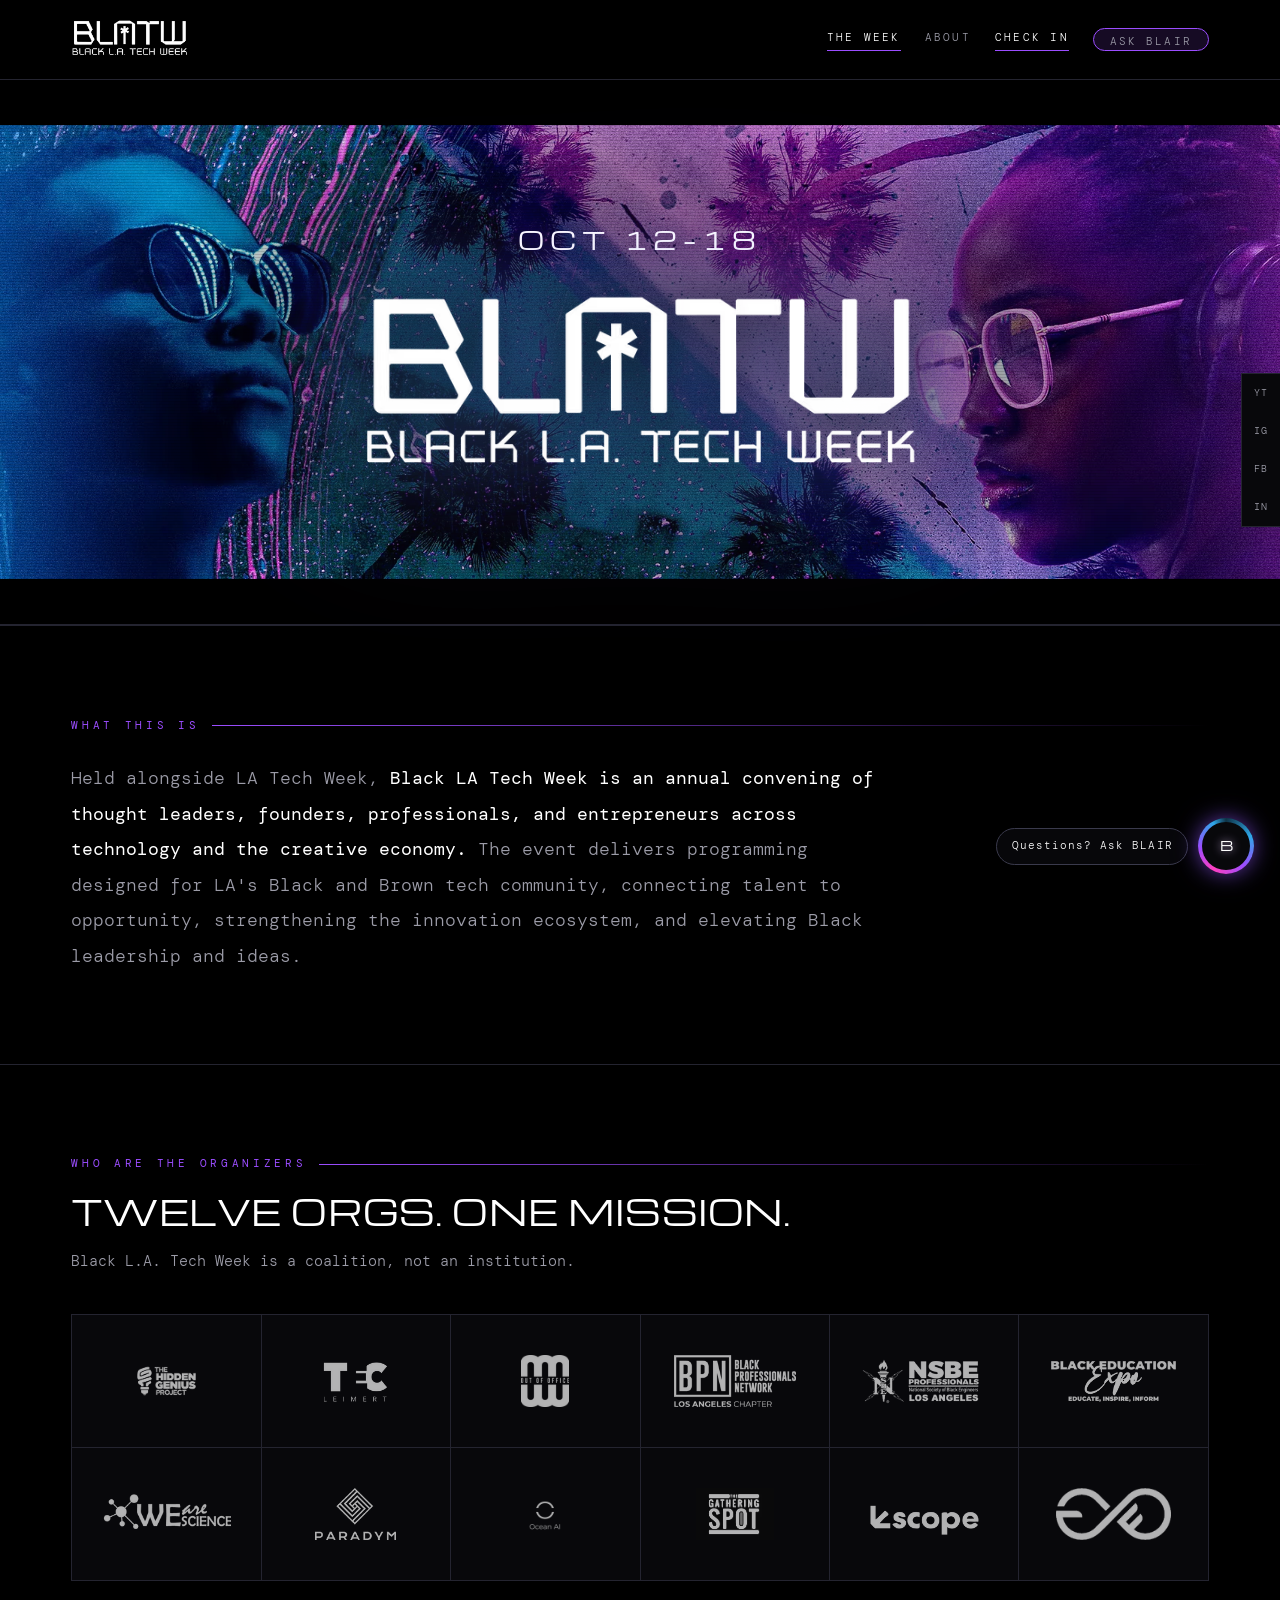
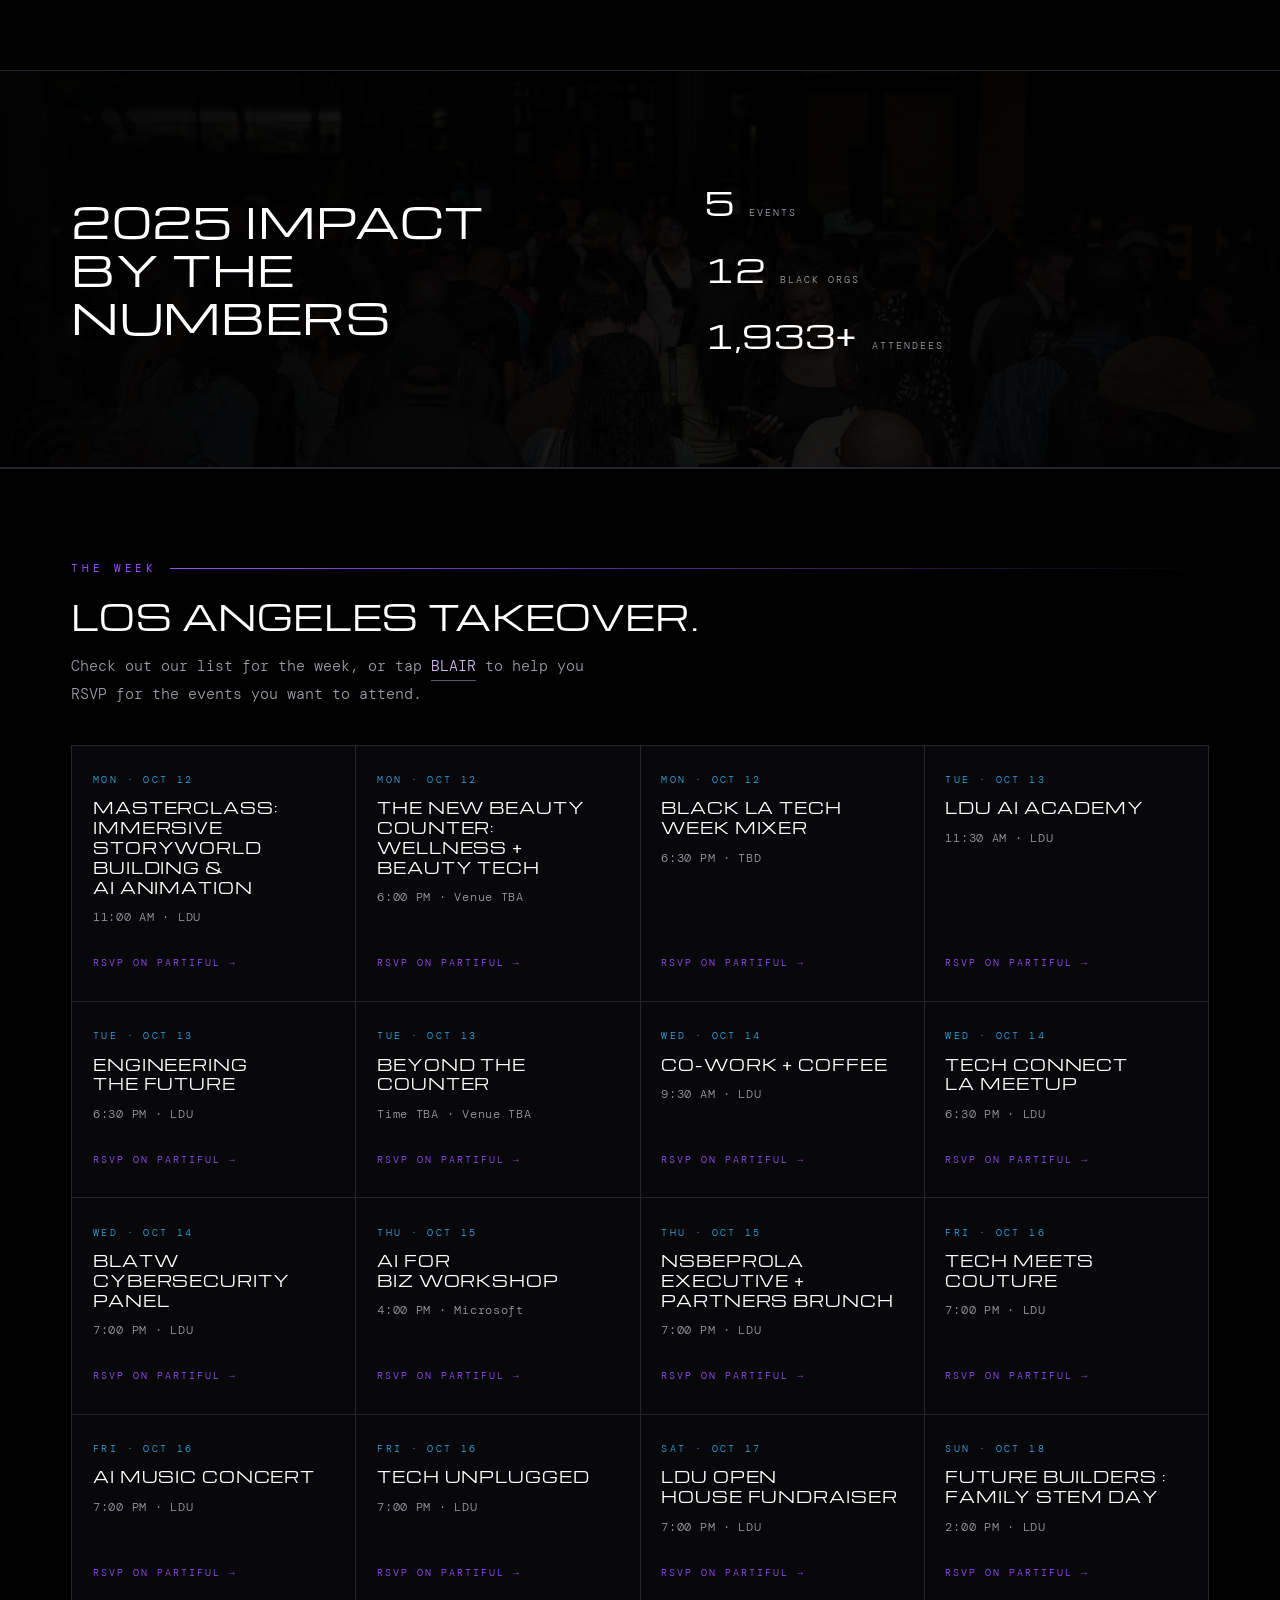
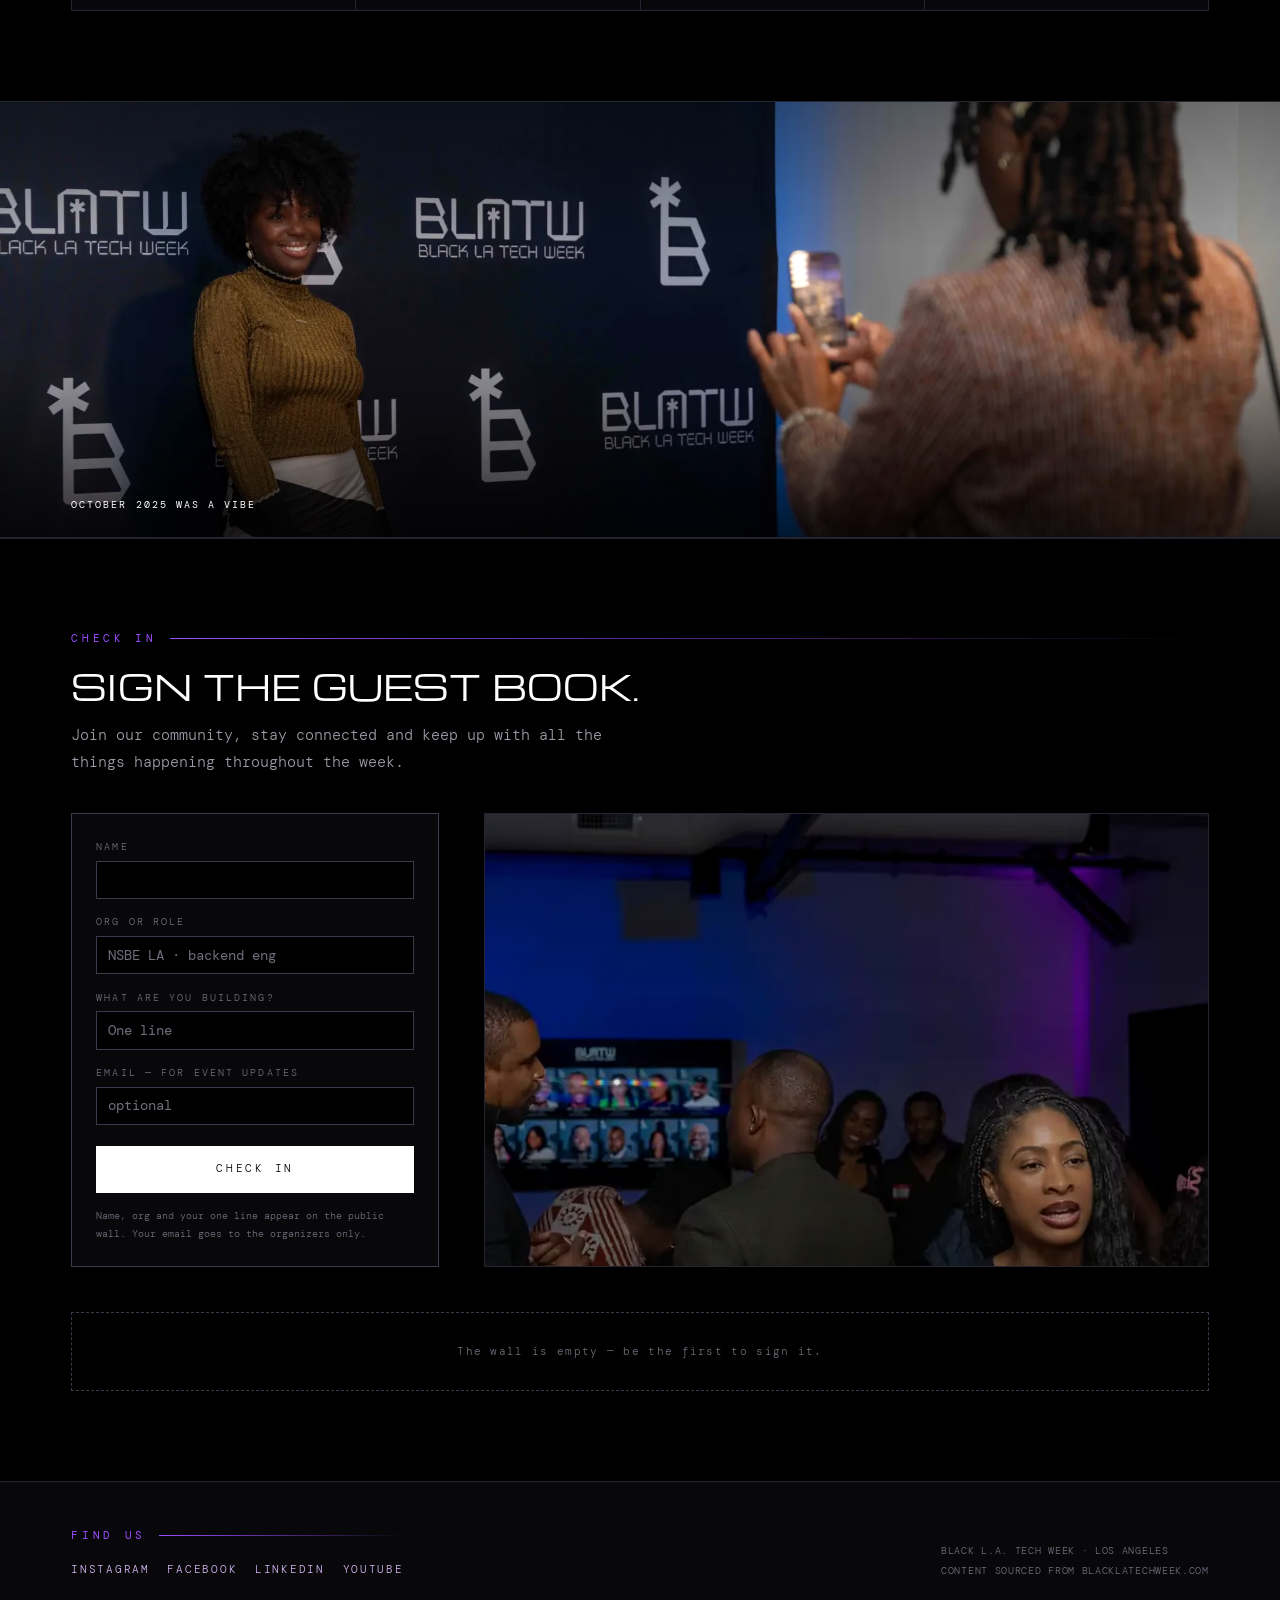
==== commit 3cf7bde2: "Add Google Analytics 4 (G-KQH57G9EXF) The site is one document with three tabs, so gtag('config') ru" ====
--- a/index.html
+++ b/index.html
@@ -15,6 +15,20 @@
 <link rel="icon" href="assets/icon.png" type="image/png">
 <link rel="apple-touch-icon" href="assets/icon.png">
 <title>Black L.A. Tech Week — October 12–18, 2026</title>
+<!-- Google tag (gtag.js) -->
+<script async src="https://www.googletagmanager.com/gtag/js?id=G-KQH57G9EXF"></script>
+<script>
+  window.dataLayer = window.dataLayer || [];
+  function gtag(){dataLayer.push(arguments);}
+  gtag('js', new Date());
+  /* The site is a three-tab router in one document, so the router sends every
+     page_view itself. Safety net: if it hasn't fired within 2s, send one. */
+  gtag('config', 'G-KQH57G9EXF', { send_page_view: false });
+  window.__blatwPV = false;
+  setTimeout(function(){
+    if(!window.__blatwPV){ window.__blatwPV = true; gtag('event','page_view'); }
+  }, 2000);
+</script>
 <link rel="preconnect" href="https://fonts.googleapis.com">
 <link rel="preconnect" href="https://fonts.gstatic.com" crossorigin>
 <link rel="stylesheet" href="https://fonts.googleapis.com/css2?family=Michroma&family=DM+Mono:wght@300;400;500&display=swap">
@@ -1652,6 +1666,10 @@
   var o=document.getElementById("ci-org").value.trim();
   var w=document.getElementById("ci-work").value.trim();
   if(!n || !o) return;
+  /* GA4: the guest book is the one conversion on the site */
+  if(typeof gtag === "function"){
+    try{ gtag('event','generate_lead',{ method:'guest_book' }); }catch(err){}
+  }
   var li = addGuest(n,o,w);
   ["ci-name","ci-org","ci-work","ci-email"].forEach(function(id){ document.getElementById(id).value=""; });
   li.scrollIntoView({block:"center"});
@@ -2185,6 +2203,19 @@
       if(a.getAttribute("data-nav") === target) a.setAttribute("aria-current","page");
       else a.removeAttribute("aria-current");
     });
+    /* GA4: each tab is its own virtual page so The Week / About / Ask BLAIR
+       show up separately in reports instead of collapsing into "/" */
+    if(typeof gtag === "function"){
+      var path = target === "home" ? "/" : "/" + target;
+      var titles = { home:"The Week", about:"About", blair:"Ask BLAIR" };
+      try{
+        window.__blatwPV = true;
+        gtag('event','page_view',{
+          page_title: titles[target] + " — Black L.A. Tech Week",
+          page_location: location.origin + path
+        });
+      }catch(e){}
+    }
     if(hash){
       var el = document.querySelector(hash);
       if(el && el.scrollIntoView){ el.scrollIntoView({behavior:"smooth", block:"start"}); return; }
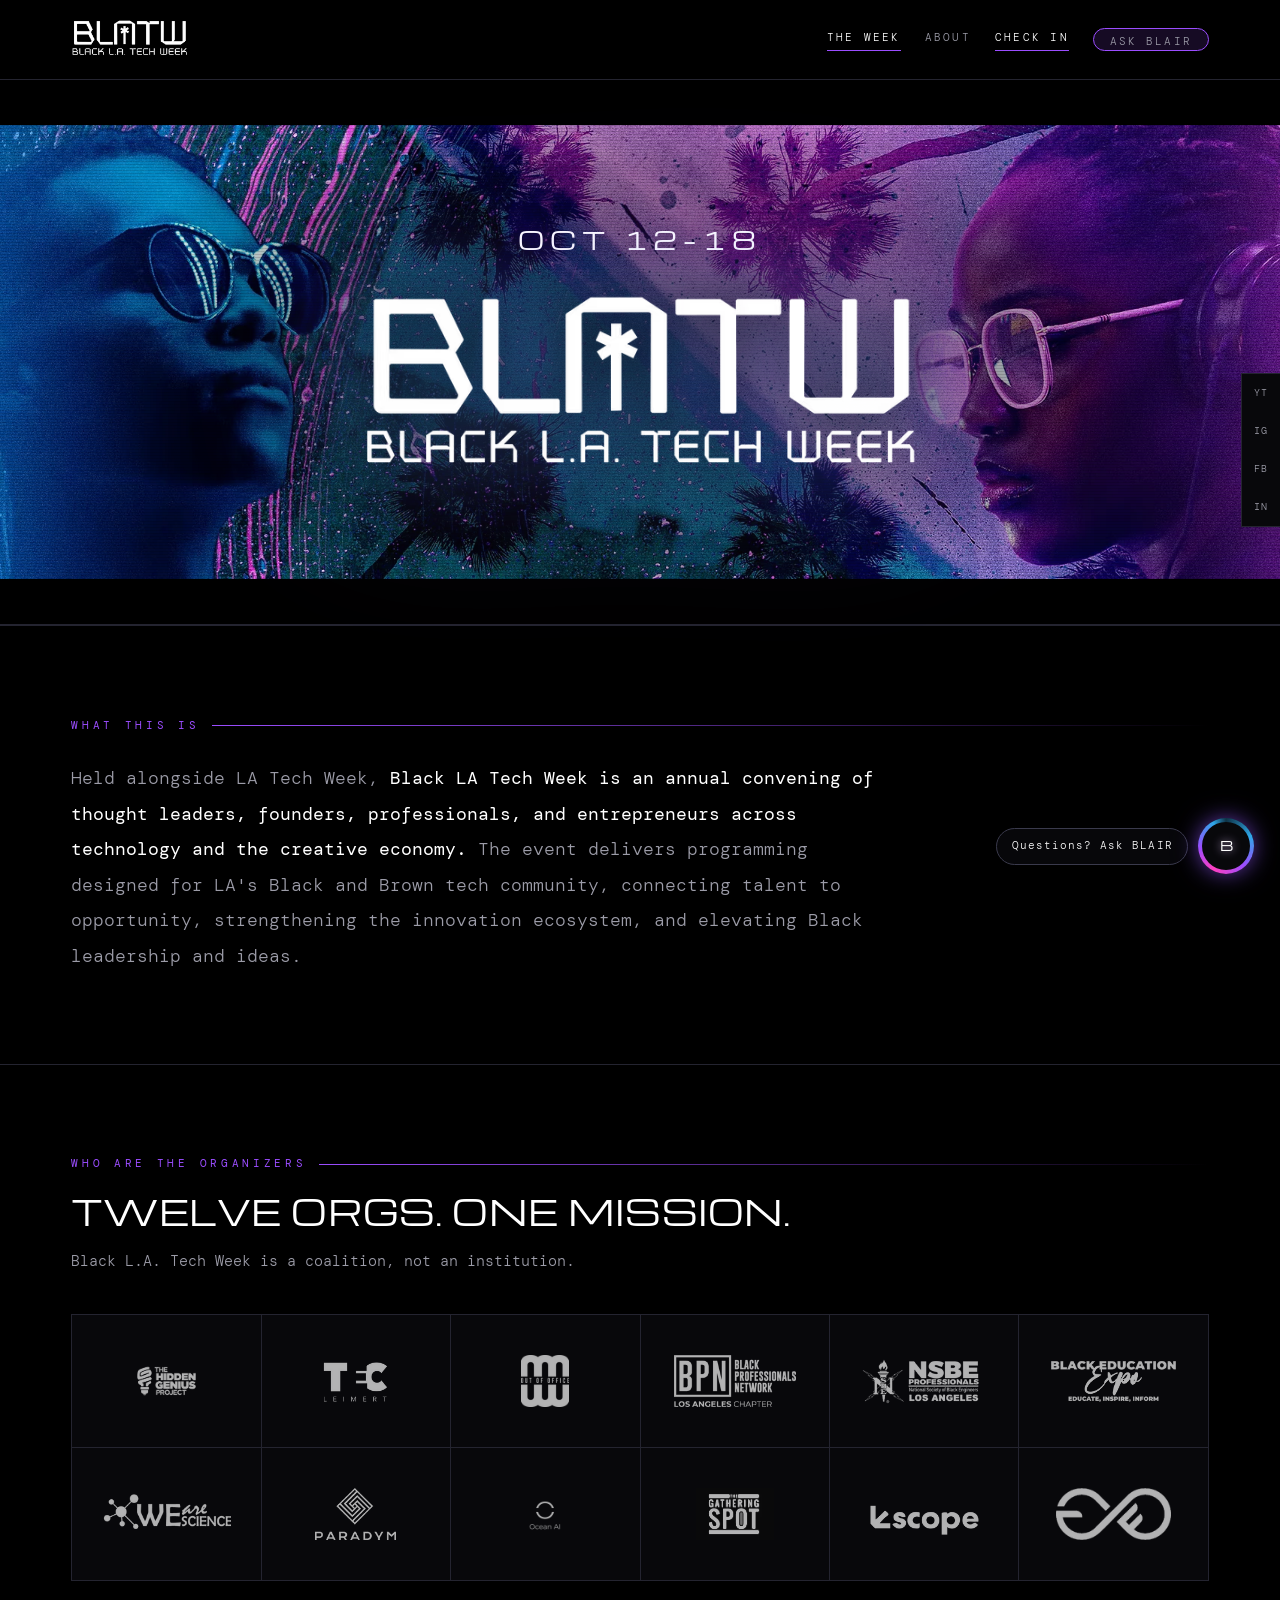
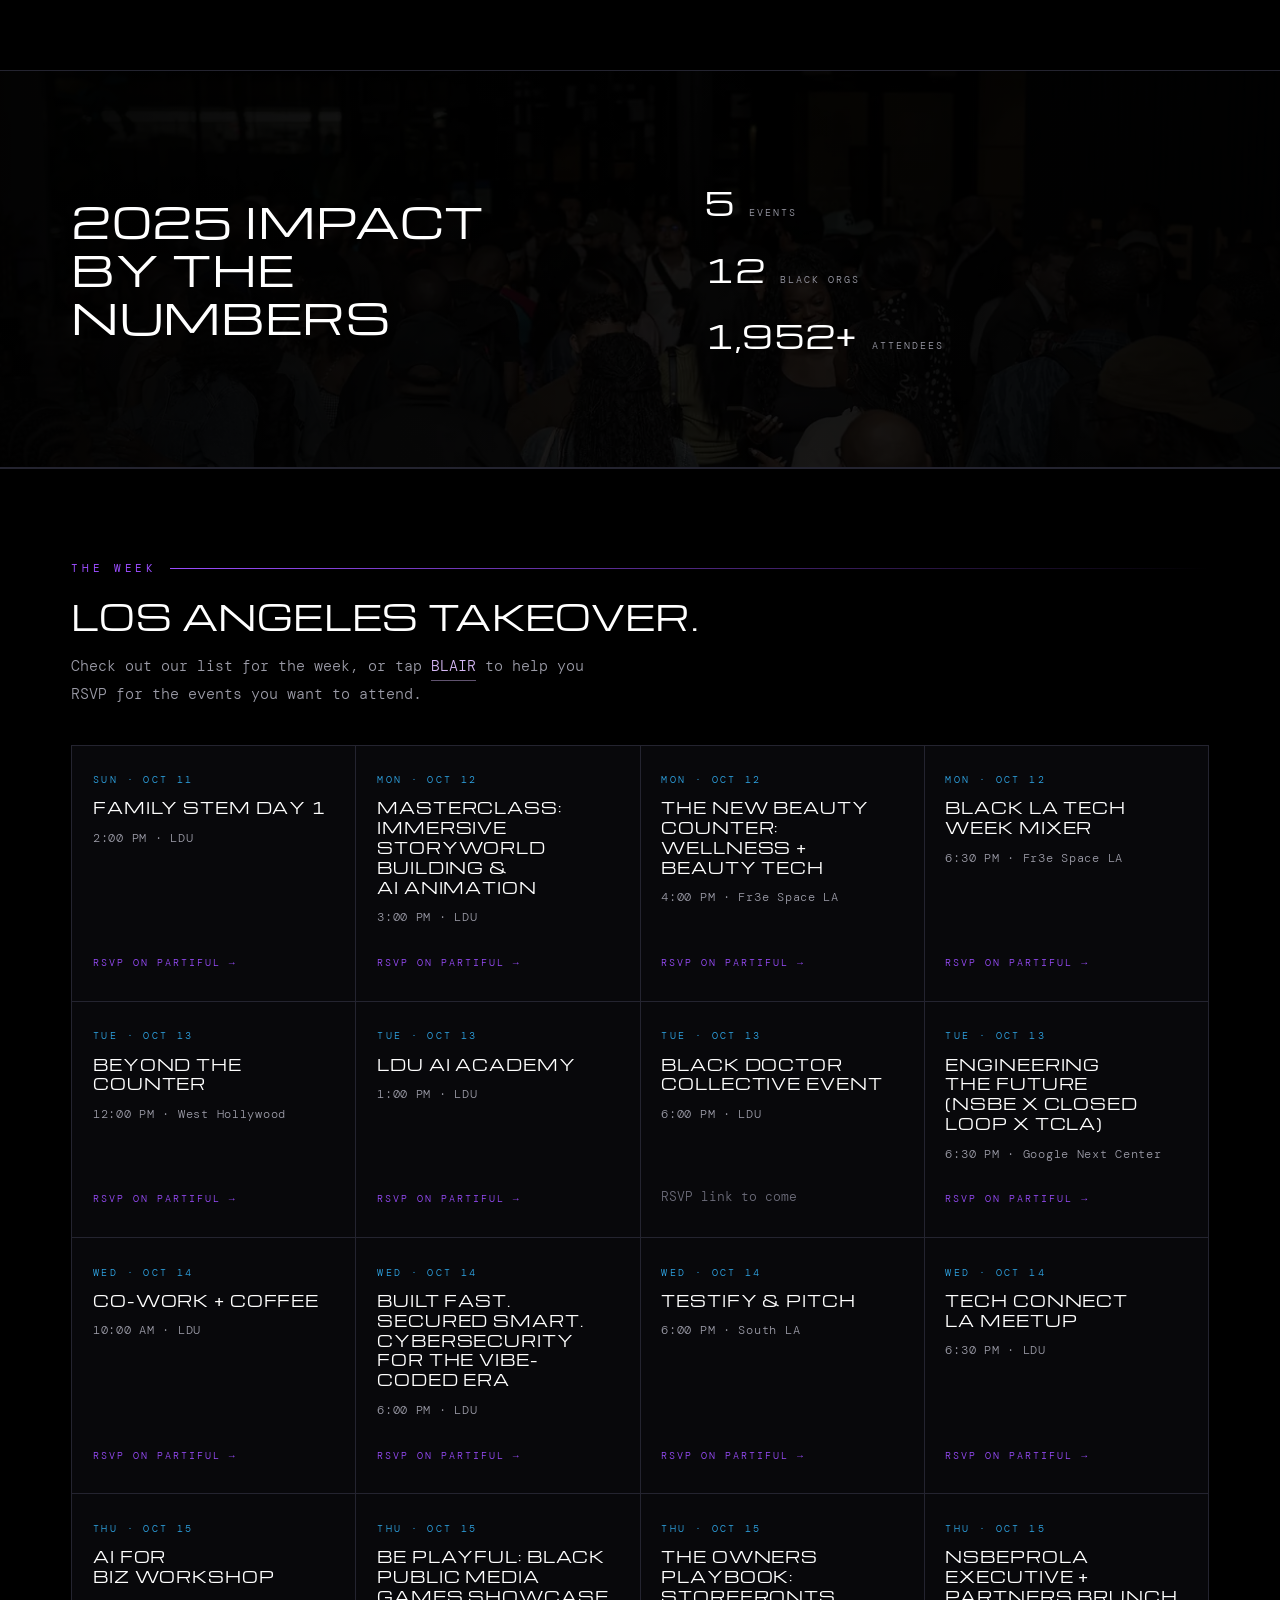
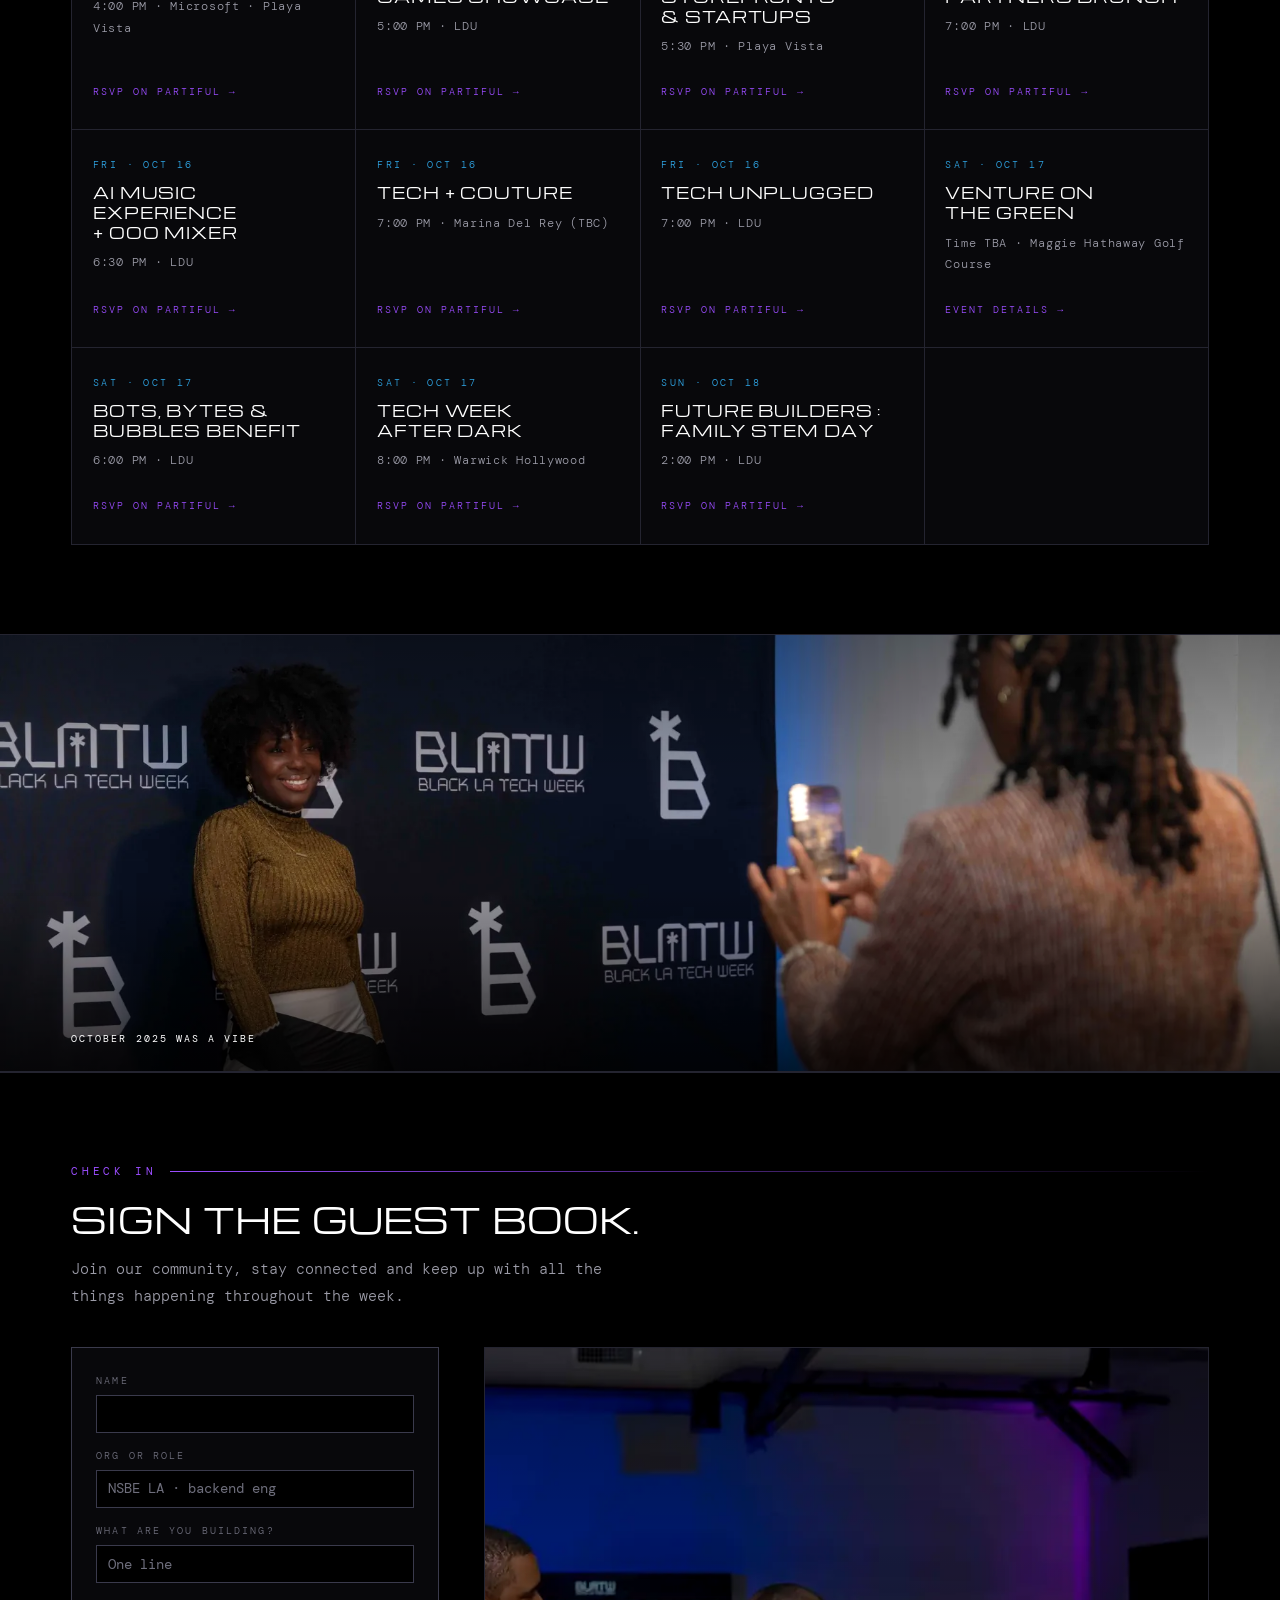
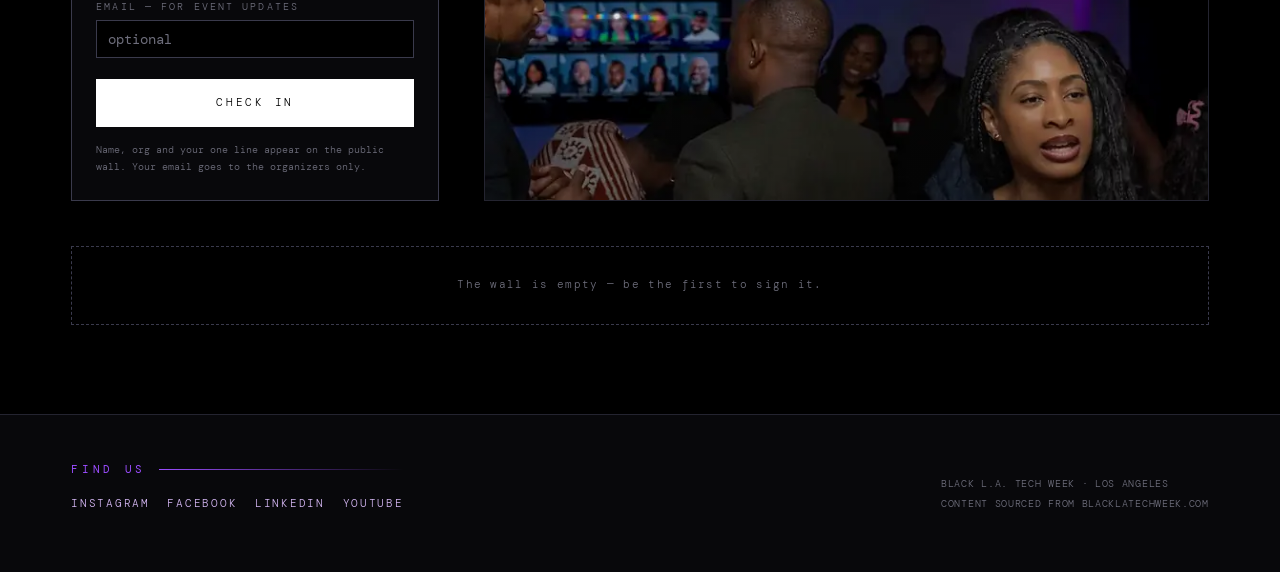
==== commit 2c812532: "Rebuild the week from the calendar sheet: 23 events The sheet moved on since the tiles were built. C" ====
--- a/index.html
+++ b/index.html
@@ -6,7 +6,7 @@
 <meta name="color-scheme" content="dark">
 <meta name="description" content="Black L.A. Tech Week — an annual convening of thought leaders, founders, professionals and entrepreneurs across technology and the creative economy, held alongside LA Tech Week. October 12–18, 2026 in Los Angeles.">
 <meta property="og:title" content="Black L.A. Tech Week — Oct 12–18, 2026">
-<meta property="og:description" content="Sixteen events across one week in Los Angeles. Meet the twelve orgs, browse the week, and RSVP.">
+<meta property="og:description" content="Twenty-three events across one week in Los Angeles. Meet the twelve orgs, browse the week, and RSVP.">
 <meta property="og:image" content="https://www.blacklatechweek.com/assets/og.jpg">
 <meta property="og:url" content="https://www.blacklatechweek.com/">
 <meta property="og:site_name" content="Black L.A. Tech Week">
@@ -244,6 +244,10 @@
    own column count so the last row never strands a single tile */
 .days-14{grid-template-columns:repeat(auto-fill,minmax(232px,1fr))}
 @media(min-width:840px){.days-14{grid-template-columns:repeat(auto-fill,minmax(250px,1fr))}}
+/* The grid draws its dividing lines with 1px gaps over a --line background, so
+   an empty trailing cell shows up as a pale phantom tile. When the event count
+   doesn't divide evenly into the column count, pad the last row out. */
+.day-filler{pointer-events:none}
 a.day{text-decoration:none;color:inherit}
 a.day:hover{background:var(--panel-2)}
 a.day:focus-visible{outline:2px solid var(--violet);outline-offset:-2px}
@@ -794,46 +798,70 @@
   <h2 class="big">Los Angeles Takeover.</h2>
   <p class="lede">Check out our list for the week, or tap <button type="button" class="inline-blair" data-open-blair>BLAIR</button> to help you RSVP for the events you want to attend.</p>
   <div class="days days-14">
+    <a class="day" href="https://partiful.com/e/Zn3qZPLCiln927f34D4d" target="_blank" rel="noopener">
+      <span class="n">SUN · OCT 11</span>
+      <h3>Family STEM Day 1</h3>
+      <span class="when">2:00 PM · LDU</span>
+      <span class="rsvp">RSVP on Partiful →</span>
+    </a>
     <a class="day" href="https://partiful.com/e/stWDAXCuaf7y7eaUdFik" target="_blank" rel="noopener">
       <span class="n">MON · OCT 12</span>
-      <h3>Masterclass: Immersive Storyworld Building & AI Animation</h3>
-      <span class="when">11:00 AM · LDU</span>
+      <h3>Masterclass: Immersive Storyworld Building &amp; AI Animation</h3>
+      <span class="when">3:00 PM · LDU</span>
       <span class="rsvp">RSVP on Partiful →</span>
     </a>
     <a class="day" href="https://partiful.com/e/cHx0gJyRlzxCPa28SrEt" target="_blank" rel="noopener">
       <span class="n">MON · OCT 12</span>
       <h3>The New Beauty Counter: Wellness + Beauty Tech</h3>
-      <span class="when">6:00 PM · Venue TBA</span>
+      <span class="when">4:00 PM · Fr3e Space LA</span>
       <span class="rsvp">RSVP on Partiful →</span>
     </a>
     <a class="day" href="https://partiful.com/e/Aqo3myC81kLLAPFIf8IE" target="_blank" rel="noopener">
       <span class="n">MON · OCT 12</span>
       <h3>Black LA Tech Week Mixer</h3>
-      <span class="when">6:30 PM · TBD</span>
+      <span class="when">6:30 PM · Fr3e Space LA</span>
+      <span class="rsvp">RSVP on Partiful →</span>
+    </a>
+    <a class="day" href="https://partiful.com/e/2t25GwU3w8JvnNhkH6yC" target="_blank" rel="noopener">
+      <span class="n">TUE · OCT 13</span>
+      <h3>Beyond The Counter</h3>
+      <span class="when">12:00 PM · West Hollywood</span>
       <span class="rsvp">RSVP on Partiful →</span>
     </a>
     <a class="day" href="https://partiful.com/e/H1tqHcveViy0WaTz5wSc" target="_blank" rel="noopener">
       <span class="n">TUE · OCT 13</span>
       <h3>LDU AI Academy</h3>
-      <span class="when">11:30 AM · LDU</span>
+      <span class="when">1:00 PM · LDU</span>
       <span class="rsvp">RSVP on Partiful →</span>
     </a>
+    <div class="day">
+      <span class="n">TUE · OCT 13</span>
+      <h3>Black Doctor Collective Event</h3>
+      <span class="when">6:00 PM · LDU</span>
+      <span class="note-t">RSVP link to come</span>
+    </div>
     <a class="day" href="https://partiful.com/e/2euWvYm12xlYZ6Zzbgze" target="_blank" rel="noopener">
       <span class="n">TUE · OCT 13</span>
-      <h3>Engineering The Future</h3>
-      <span class="when">6:30 PM · LDU</span>
-      <span class="rsvp">RSVP on Partiful →</span>
-    </a>
-    <a class="day" href="https://partiful.com/e/2t25GwU3w8JvnNhkH6yC" target="_blank" rel="noopener">
-      <span class="n">TUE · OCT 13</span>
-      <h3>BEYOND THE COUNTER</h3>
-      <span class="when">Time TBA · Venue TBA</span>
+      <h3>Engineering The Future (NSBE x Closed Loop x TCLA)</h3>
+      <span class="when">6:30 PM · Google Next Center</span>
       <span class="rsvp">RSVP on Partiful →</span>
     </a>
     <a class="day" href="https://partiful.com/e/eubBhAAG0VplDJMZYVKK" target="_blank" rel="noopener">
       <span class="n">WED · OCT 14</span>
       <h3>Co-Work + Coffee</h3>
-      <span class="when">9:30 AM · LDU</span>
+      <span class="when">10:00 AM · LDU</span>
+      <span class="rsvp">RSVP on Partiful →</span>
+    </a>
+    <a class="day" href="https://partiful.com/e/Mb2CCPQ3NL6pguIYaHLY" target="_blank" rel="noopener">
+      <span class="n">WED · OCT 14</span>
+      <h3>Built Fast. Secured Smart. Cybersecurity for the Vibe-Coded Era</h3>
+      <span class="when">6:00 PM · LDU</span>
+      <span class="rsvp">RSVP on Partiful →</span>
+    </a>
+    <a class="day" href="https://partiful.com/e/sW9uKt7kByEh651OBLUo" target="_blank" rel="noopener">
+      <span class="n">WED · OCT 14</span>
+      <h3>Testify &amp; Pitch</h3>
+      <span class="when">6:00 PM · South LA</span>
       <span class="rsvp">RSVP on Partiful →</span>
     </a>
     <a class="day" href="https://partiful.com/e/3aLkhDtF0RMkQZsrPYrz" target="_blank" rel="noopener">
@@ -842,16 +870,22 @@
       <span class="when">6:30 PM · LDU</span>
       <span class="rsvp">RSVP on Partiful →</span>
     </a>
-    <a class="day" href="https://partiful.com/e/HezCL7LvoObzaGVxWchS" target="_blank" rel="noopener">
-      <span class="n">WED · OCT 14</span>
-      <h3>BLATW Cybersecurity Panel</h3>
-      <span class="when">7:00 PM · LDU</span>
-      <span class="rsvp">RSVP on Partiful →</span>
-    </a>
     <a class="day" href="https://partiful.com/e/b7f3FnrhOoYW3x5dvqbY" target="_blank" rel="noopener">
       <span class="n">THU · OCT 15</span>
       <h3>AI for Biz Workshop</h3>
-      <span class="when">4:00 PM · Microsoft</span>
+      <span class="when">4:00 PM · Microsoft · Playa Vista</span>
+      <span class="rsvp">RSVP on Partiful →</span>
+    </a>
+    <a class="day" href="https://partiful.com/e/jNs8JULhMxmWdE1is8Ym" target="_blank" rel="noopener">
+      <span class="n">THU · OCT 15</span>
+      <h3>Be Playful: Black Public Media Games Showcase</h3>
+      <span class="when">5:00 PM · LDU</span>
+      <span class="rsvp">RSVP on Partiful →</span>
+    </a>
+    <a class="day" href="https://partiful.com/e/h242EIFbcMvbTIl6bm78" target="_blank" rel="noopener">
+      <span class="n">THU · OCT 15</span>
+      <h3>The Owners Playbook: Storefronts &amp; Startups</h3>
+      <span class="when">5:30 PM · Playa Vista</span>
       <span class="rsvp">RSVP on Partiful →</span>
     </a>
     <a class="day" href="https://partiful.com/e/gzigzgGfGNU4d0kzL71W" target="_blank" rel="noopener">
@@ -860,16 +894,16 @@
       <span class="when">7:00 PM · LDU</span>
       <span class="rsvp">RSVP on Partiful →</span>
     </a>
-    <a class="day" href="https://partiful.com/e/odbtV4ovwqoeQeLimJ3d" target="_blank" rel="noopener">
+    <a class="day" href="https://partiful.com/e/xH9EECTclaixehbBhvSQ" target="_blank" rel="noopener">
       <span class="n">FRI · OCT 16</span>
-      <h3>Tech Meets Couture</h3>
-      <span class="when">7:00 PM · LDU</span>
+      <h3>AI Music Experience + OOO Mixer</h3>
+      <span class="when">6:30 PM · LDU</span>
       <span class="rsvp">RSVP on Partiful →</span>
     </a>
-    <a class="day" href="https://partiful.com/e/xH9EECTclaixehbBhvSQ" target="_blank" rel="noopener">
+    <a class="day" href="https://partiful.com/e/1bEnEd0iJiIU5SUVwPId" target="_blank" rel="noopener">
       <span class="n">FRI · OCT 16</span>
-      <h3>AI Music Concert</h3>
-      <span class="when">7:00 PM · LDU</span>
+      <h3>Tech + Couture</h3>
+      <span class="when">7:00 PM · Marina Del Rey (TBC)</span>
       <span class="rsvp">RSVP on Partiful →</span>
     </a>
     <a class="day" href="https://partiful.com/e/6WPLziiH1vydNrlTTppI" target="_blank" rel="noopener">
@@ -878,10 +912,22 @@
       <span class="when">7:00 PM · LDU</span>
       <span class="rsvp">RSVP on Partiful →</span>
     </a>
-    <a class="day" href="https://partiful.com/e/U8IR7lkNIYFRWaVGBiFk" target="_blank" rel="noopener">
+    <a class="day" href="https://gamma.app/docs/3rd-Annual-Venture-on-the-Green-1rv1i9j2abccob5?mode=doc" target="_blank" rel="noopener">
       <span class="n">SAT · OCT 17</span>
-      <h3>LDU Open House Fundraiser</h3>
-      <span class="when">7:00 PM · LDU</span>
+      <h3>Venture on the Green</h3>
+      <span class="when">Time TBA · Maggie Hathaway Golf Course</span>
+      <span class="rsvp">Event details →</span>
+    </a>
+    <a class="day" href="https://partiful.com/e/pkXFENlupuZOklPIkZqa" target="_blank" rel="noopener">
+      <span class="n">SAT · OCT 17</span>
+      <h3>Bots, Bytes &amp; Bubbles Benefit</h3>
+      <span class="when">6:00 PM · LDU</span>
+      <span class="rsvp">RSVP on Partiful →</span>
+    </a>
+    <a class="day" href="https://partiful.com/e/ZpOWxjlqy6XCv2pRQiJQ" target="_blank" rel="noopener">
+      <span class="n">SAT · OCT 17</span>
+      <h3>Tech Week After Dark</h3>
+      <span class="when">8:00 PM · Warwick Hollywood</span>
       <span class="rsvp">RSVP on Partiful →</span>
     </a>
     <a class="day" href="https://partiful.com/e/v75ogLCMMekNBnJAF1cP" target="_blank" rel="noopener">
@@ -1254,12 +1300,12 @@
 var KB = [
   { id:"dates",
     k:["when","date","dates","2026","next","happening","time of year","schedule","upcoming"],
-    a:'<p><b>October 12–18, 2026</b> — Monday through Sunday.</p><p>Sixteen events are up with RSVP links, from an 11 AM masterclass on the Monday to Family STEM Day on the Sunday. The full list is under <b>The Week</b>.</p>',
+    a:'<p><b>October 12–18, 2026</b> — Monday through Sunday, with a Family STEM Day the Sunday before.</p><p>Twenty-three events are listed, from a Monday afternoon masterclass to Tech Week After Dark on the Saturday night. The full list is under <b>The Week</b>.</p>',
     c:["What happened in 2025?","Where is it held?","Check me in"] },
 
   { id:"where",
     k:["where","venue","address","location","adams","held","place","neighborhood","west adams"],
-    a:'<p>It moves around — each event carries its own venue. Most of the week sits at <b>LDU</b>, with one at <b>Microsoft</b>.</p><p>The exact address for any event is on its Partiful page; the full list is under <b>The Week</b>.</p>',
+    a:'<p>It moves around — each event carries its own venue. <b>LDU</b> anchors the week, and the rest spread across the city: <b>Fr3e Space LA</b>, <b>Microsoft in Playa Vista</b>, the <b>Google Next Center</b>, West Hollywood, South LA, Marina Del Rey and Warwick Hollywood.</p><p>The exact address for any event is on its RSVP page; the full list is under <b>The Week</b>.</p>',
     c:["How do I get there?","What happened each night?","Who runs this?"] },
 
   { id:"travel",
@@ -2399,6 +2445,34 @@
 })();
 
 })();
+
+/* =========================================================
+   Pad the last row of the event grid.
+   The grid shows its dividing lines as 1px gaps over a --line
+   background, so a half-filled last row leaves a pale empty
+   cell that reads as a broken tile. Count the columns the
+   browser actually chose and append that many blanks.
+   ========================================================= */
+(function(){
+  var grid = document.querySelector(".days-14");
+  if(!grid) return;
+  var t;
+  function fill(){
+    Array.prototype.slice.call(grid.querySelectorAll(".day-filler"))
+      .forEach(function(n){ n.parentNode.removeChild(n); });
+    var cols = getComputedStyle(grid).gridTemplateColumns.split(/\s+/).filter(Boolean).length;
+    if(!(cols > 1)) return;
+    var need = (cols - (grid.children.length % cols)) % cols;
+    for(var i = 0; i < need; i++){
+      var d = document.createElement("div");
+      d.className = "day day-filler";
+      d.setAttribute("aria-hidden", "true");
+      grid.appendChild(d);
+    }
+  }
+  fill();
+  window.addEventListener("resize", function(){ clearTimeout(t); t = setTimeout(fill, 150); });
+})();
 </script>
 </body>
 </html>
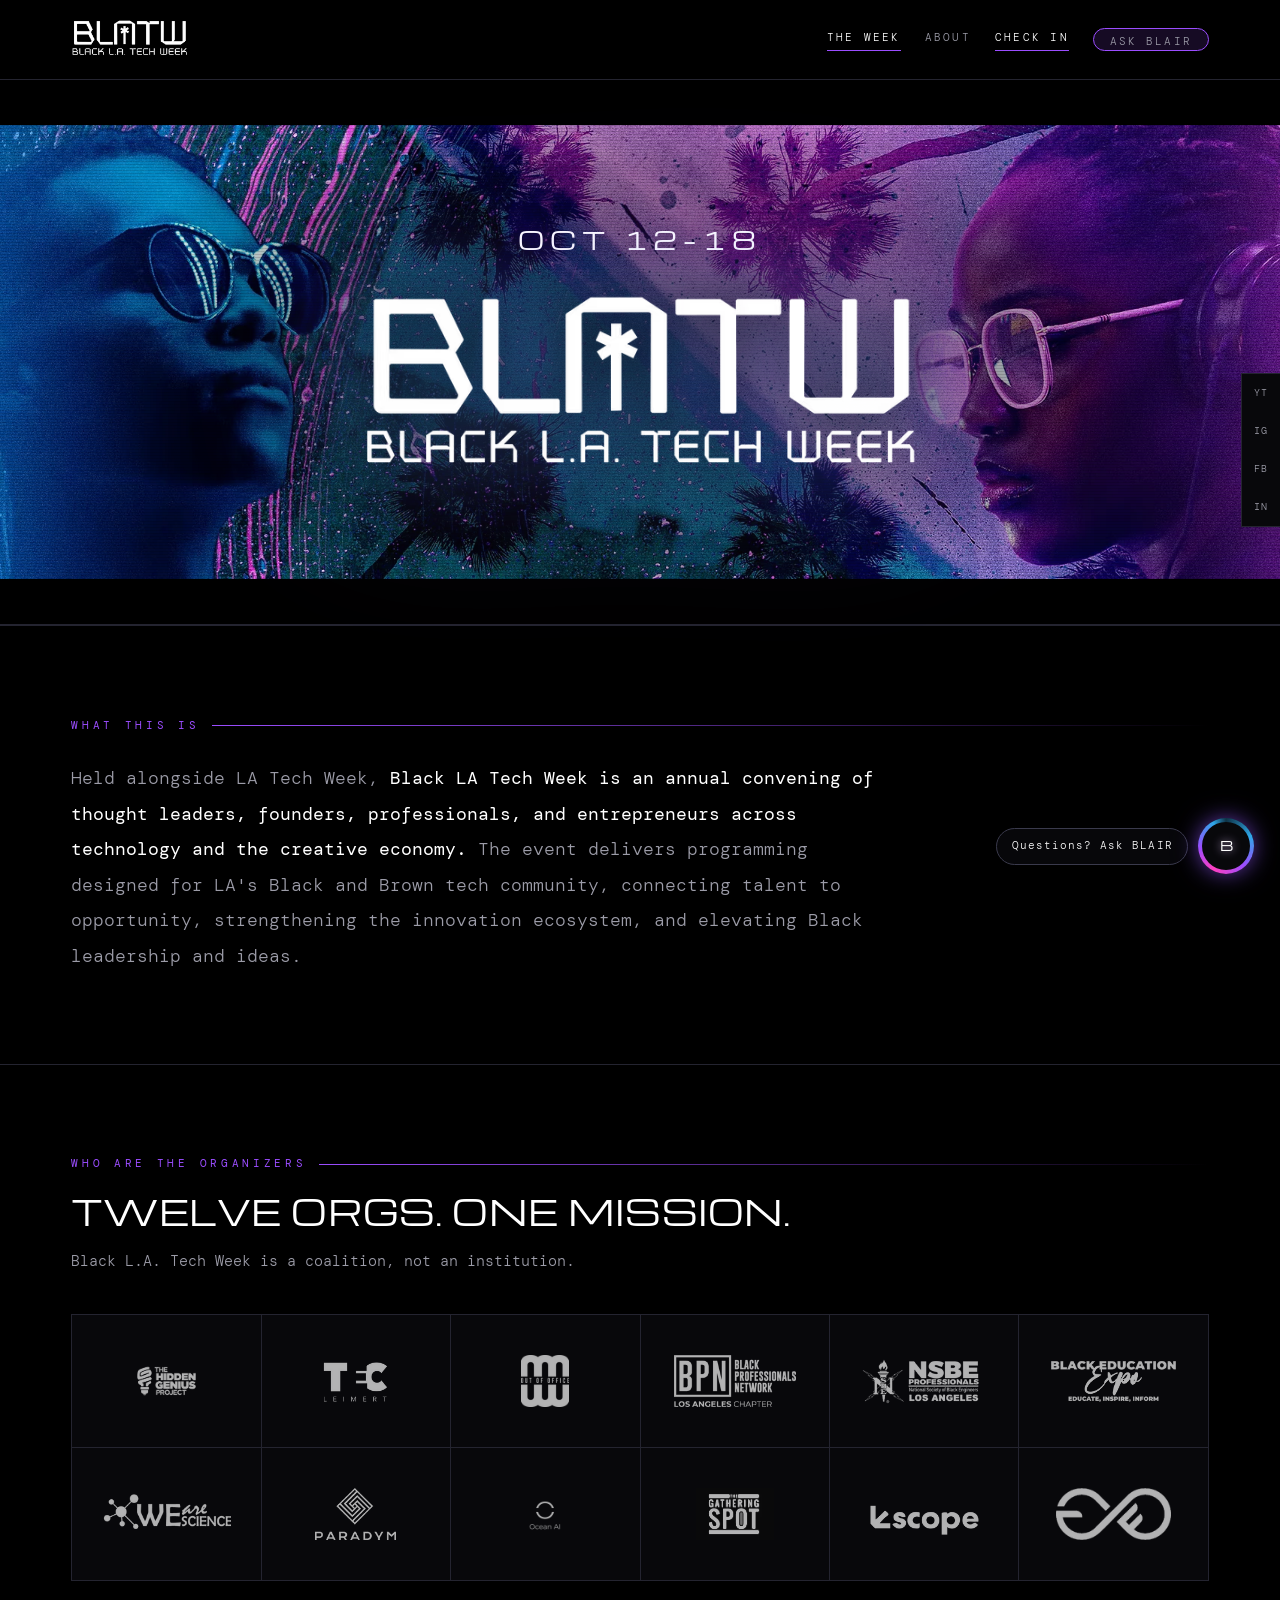
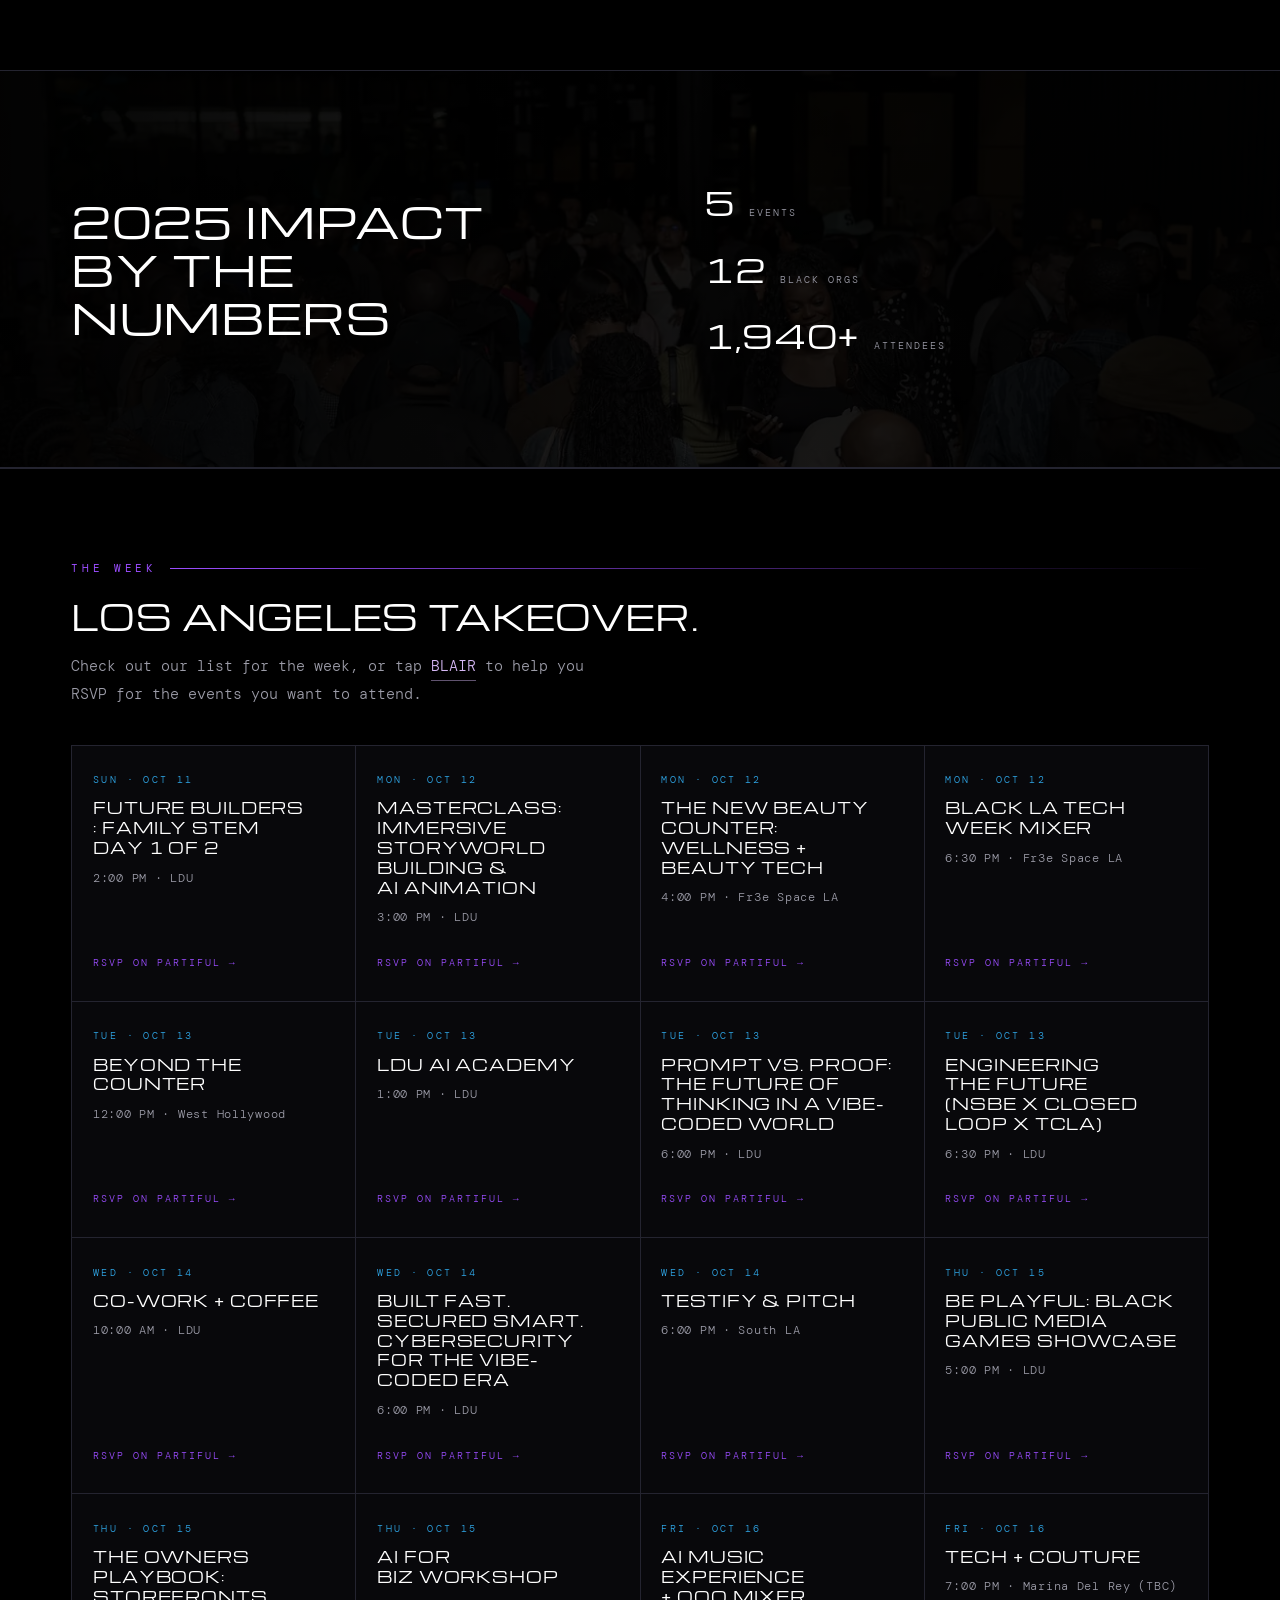
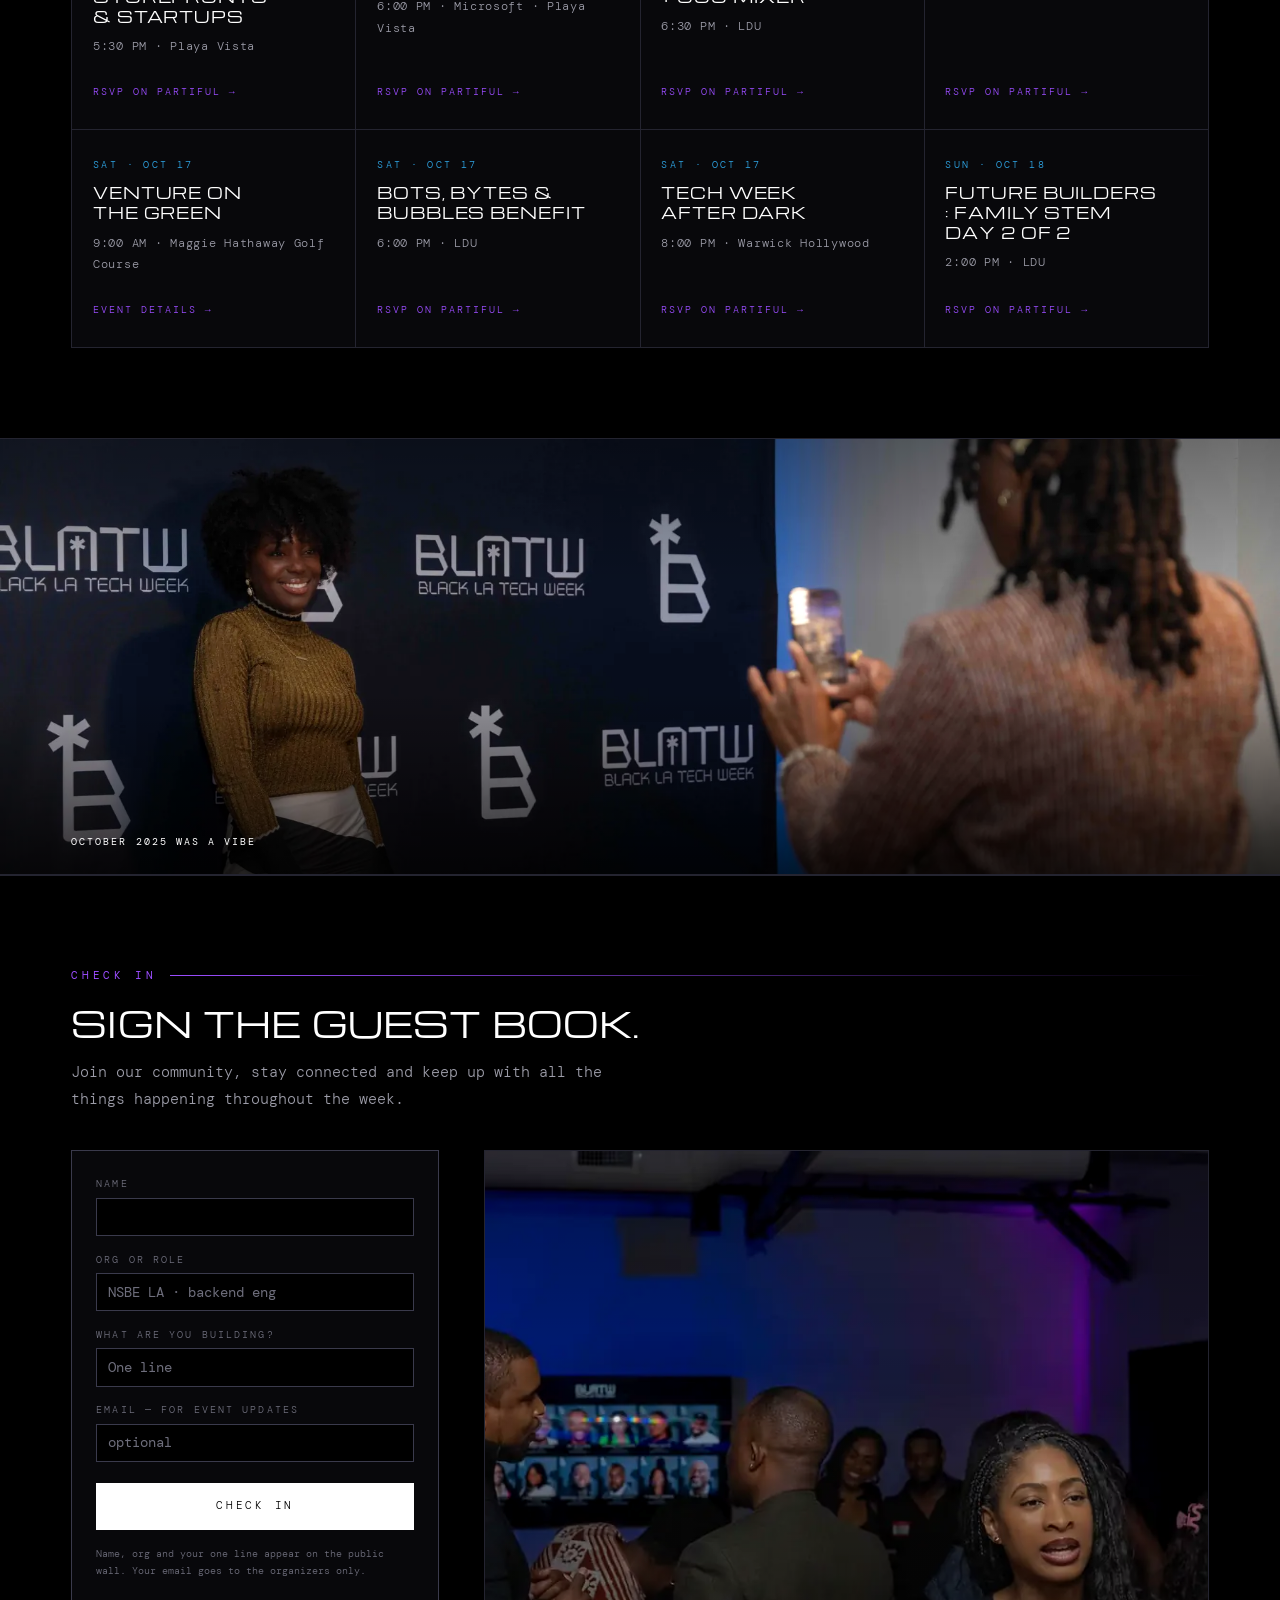
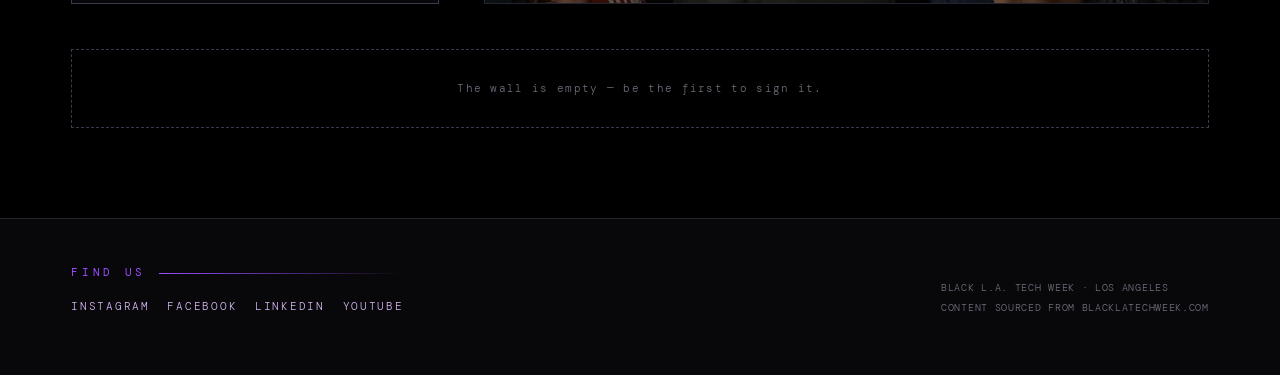
==== commit 6e52acc2: "Schedule sync: 23 events down to 20 Three events the sheet now marks 'Remove' came down (Tech Connec" ====
--- a/index.html
+++ b/index.html
@@ -6,7 +6,7 @@
 <meta name="color-scheme" content="dark">
 <meta name="description" content="Black L.A. Tech Week — an annual convening of thought leaders, founders, professionals and entrepreneurs across technology and the creative economy, held alongside LA Tech Week. October 12–18, 2026 in Los Angeles.">
 <meta property="og:title" content="Black L.A. Tech Week — Oct 12–18, 2026">
-<meta property="og:description" content="Twenty-three events across one week in Los Angeles. Meet the twelve orgs, browse the week, and RSVP.">
+<meta property="og:description" content="Twenty events across one week in Los Angeles. Meet the twelve orgs, browse the week, and RSVP.">
 <meta property="og:image" content="https://www.blacklatechweek.com/assets/og.jpg">
 <meta property="og:url" content="https://www.blacklatechweek.com/">
 <meta property="og:site_name" content="Black L.A. Tech Week">
@@ -800,7 +800,7 @@
   <div class="days days-14">
     <a class="day" href="https://partiful.com/e/Zn3qZPLCiln927f34D4d" target="_blank" rel="noopener">
       <span class="n">SUN · OCT 11</span>
-      <h3>Family STEM Day 1</h3>
+      <h3>Future Builders : Family STEM Day 1 of 2</h3>
       <span class="when">2:00 PM · LDU</span>
       <span class="rsvp">RSVP on Partiful →</span>
     </a>
@@ -834,16 +834,16 @@
       <span class="when">1:00 PM · LDU</span>
       <span class="rsvp">RSVP on Partiful →</span>
     </a>
-    <div class="day">
+    <a class="day" href="https://partiful.com/e/6rVOtSpxhAbfI8sdpaSb" target="_blank" rel="noopener">
       <span class="n">TUE · OCT 13</span>
-      <h3>Black Doctor Collective Event</h3>
+      <h3>Prompt vs. Proof: The Future of Thinking in a Vibe-Coded World</h3>
       <span class="when">6:00 PM · LDU</span>
-      <span class="note-t">RSVP link to come</span>
-    </div>
+      <span class="rsvp">RSVP on Partiful →</span>
+    </a>
     <a class="day" href="https://partiful.com/e/2euWvYm12xlYZ6Zzbgze" target="_blank" rel="noopener">
       <span class="n">TUE · OCT 13</span>
       <h3>Engineering The Future (NSBE x Closed Loop x TCLA)</h3>
-      <span class="when">6:30 PM · Google Next Center</span>
+      <span class="when">6:30 PM · LDU</span>
       <span class="rsvp">RSVP on Partiful →</span>
     </a>
     <a class="day" href="https://partiful.com/e/eubBhAAG0VplDJMZYVKK" target="_blank" rel="noopener">
@@ -864,18 +864,6 @@
       <span class="when">6:00 PM · South LA</span>
       <span class="rsvp">RSVP on Partiful →</span>
     </a>
-    <a class="day" href="https://partiful.com/e/3aLkhDtF0RMkQZsrPYrz" target="_blank" rel="noopener">
-      <span class="n">WED · OCT 14</span>
-      <h3>Tech Connect LA Meetup</h3>
-      <span class="when">6:30 PM · LDU</span>
-      <span class="rsvp">RSVP on Partiful →</span>
-    </a>
-    <a class="day" href="https://partiful.com/e/b7f3FnrhOoYW3x5dvqbY" target="_blank" rel="noopener">
-      <span class="n">THU · OCT 15</span>
-      <h3>AI for Biz Workshop</h3>
-      <span class="when">4:00 PM · Microsoft · Playa Vista</span>
-      <span class="rsvp">RSVP on Partiful →</span>
-    </a>
     <a class="day" href="https://partiful.com/e/jNs8JULhMxmWdE1is8Ym" target="_blank" rel="noopener">
       <span class="n">THU · OCT 15</span>
       <h3>Be Playful: Black Public Media Games Showcase</h3>
@@ -888,10 +876,10 @@
       <span class="when">5:30 PM · Playa Vista</span>
       <span class="rsvp">RSVP on Partiful →</span>
     </a>
-    <a class="day" href="https://partiful.com/e/gzigzgGfGNU4d0kzL71W" target="_blank" rel="noopener">
+    <a class="day" href="https://partiful.com/e/b7f3FnrhOoYW3x5dvqbY" target="_blank" rel="noopener">
       <span class="n">THU · OCT 15</span>
-      <h3>NSBEProLA Executive + Partners Brunch</h3>
-      <span class="when">7:00 PM · LDU</span>
+      <h3>AI for Biz Workshop</h3>
+      <span class="when">6:00 PM · Microsoft · Playa Vista</span>
       <span class="rsvp">RSVP on Partiful →</span>
     </a>
     <a class="day" href="https://partiful.com/e/xH9EECTclaixehbBhvSQ" target="_blank" rel="noopener">
@@ -906,16 +894,10 @@
       <span class="when">7:00 PM · Marina Del Rey (TBC)</span>
       <span class="rsvp">RSVP on Partiful →</span>
     </a>
-    <a class="day" href="https://partiful.com/e/6WPLziiH1vydNrlTTppI" target="_blank" rel="noopener">
-      <span class="n">FRI · OCT 16</span>
-      <h3>Tech Unplugged</h3>
-      <span class="when">7:00 PM · LDU</span>
-      <span class="rsvp">RSVP on Partiful →</span>
-    </a>
     <a class="day" href="https://gamma.app/docs/3rd-Annual-Venture-on-the-Green-1rv1i9j2abccob5?mode=doc" target="_blank" rel="noopener">
       <span class="n">SAT · OCT 17</span>
       <h3>Venture on the Green</h3>
-      <span class="when">Time TBA · Maggie Hathaway Golf Course</span>
+      <span class="when">9:00 AM · Maggie Hathaway Golf Course</span>
       <span class="rsvp">Event details →</span>
     </a>
     <a class="day" href="https://partiful.com/e/pkXFENlupuZOklPIkZqa" target="_blank" rel="noopener">
@@ -932,7 +914,7 @@
     </a>
     <a class="day" href="https://partiful.com/e/v75ogLCMMekNBnJAF1cP" target="_blank" rel="noopener">
       <span class="n">SUN · OCT 18</span>
-      <h3>Future Builders : Family STEM Day</h3>
+      <h3>Future Builders : Family STEM Day 2 of 2</h3>
       <span class="when">2:00 PM · LDU</span>
       <span class="rsvp">RSVP on Partiful →</span>
     </a>
@@ -1300,12 +1282,12 @@
 var KB = [
   { id:"dates",
     k:["when","date","dates","2026","next","happening","time of year","schedule","upcoming"],
-    a:'<p><b>October 12–18, 2026</b> — Monday through Sunday, with a Family STEM Day the Sunday before.</p><p>Twenty-three events are listed, from a Monday afternoon masterclass to Tech Week After Dark on the Saturday night. The full list is under <b>The Week</b>.</p>',
+    a:'<p><b>October 12–18, 2026</b> — Monday through Sunday, with Family STEM Day running as a two-parter, the Sunday before and the Sunday itself.</p><p>Twenty events are listed, from a Monday afternoon masterclass to Tech Week After Dark on the Saturday night. The full list is under <b>The Week</b>.</p>',
     c:["What happened in 2025?","Where is it held?","Check me in"] },
 
   { id:"where",
     k:["where","venue","address","location","adams","held","place","neighborhood","west adams"],
-    a:'<p>It moves around — each event carries its own venue. <b>LDU</b> anchors the week, and the rest spread across the city: <b>Fr3e Space LA</b>, <b>Microsoft in Playa Vista</b>, the <b>Google Next Center</b>, West Hollywood, South LA, Marina Del Rey and Warwick Hollywood.</p><p>The exact address for any event is on its RSVP page; the full list is under <b>The Week</b>.</p>',
+    a:'<p>It moves around — each event carries its own venue. <b>LDU</b> anchors the week, and the rest spread across the city: <b>Fr3e Space LA</b>, <b>Microsoft in Playa Vista</b>, West Hollywood, South LA, Marina Del Rey, Warwick Hollywood and the Maggie Hathaway Golf Course.</p><p>The exact address for any event is on its RSVP page; the full list is under <b>The Week</b>.</p>',
     c:["How do I get there?","What happened each night?","Who runs this?"] },
 
   { id:"travel",
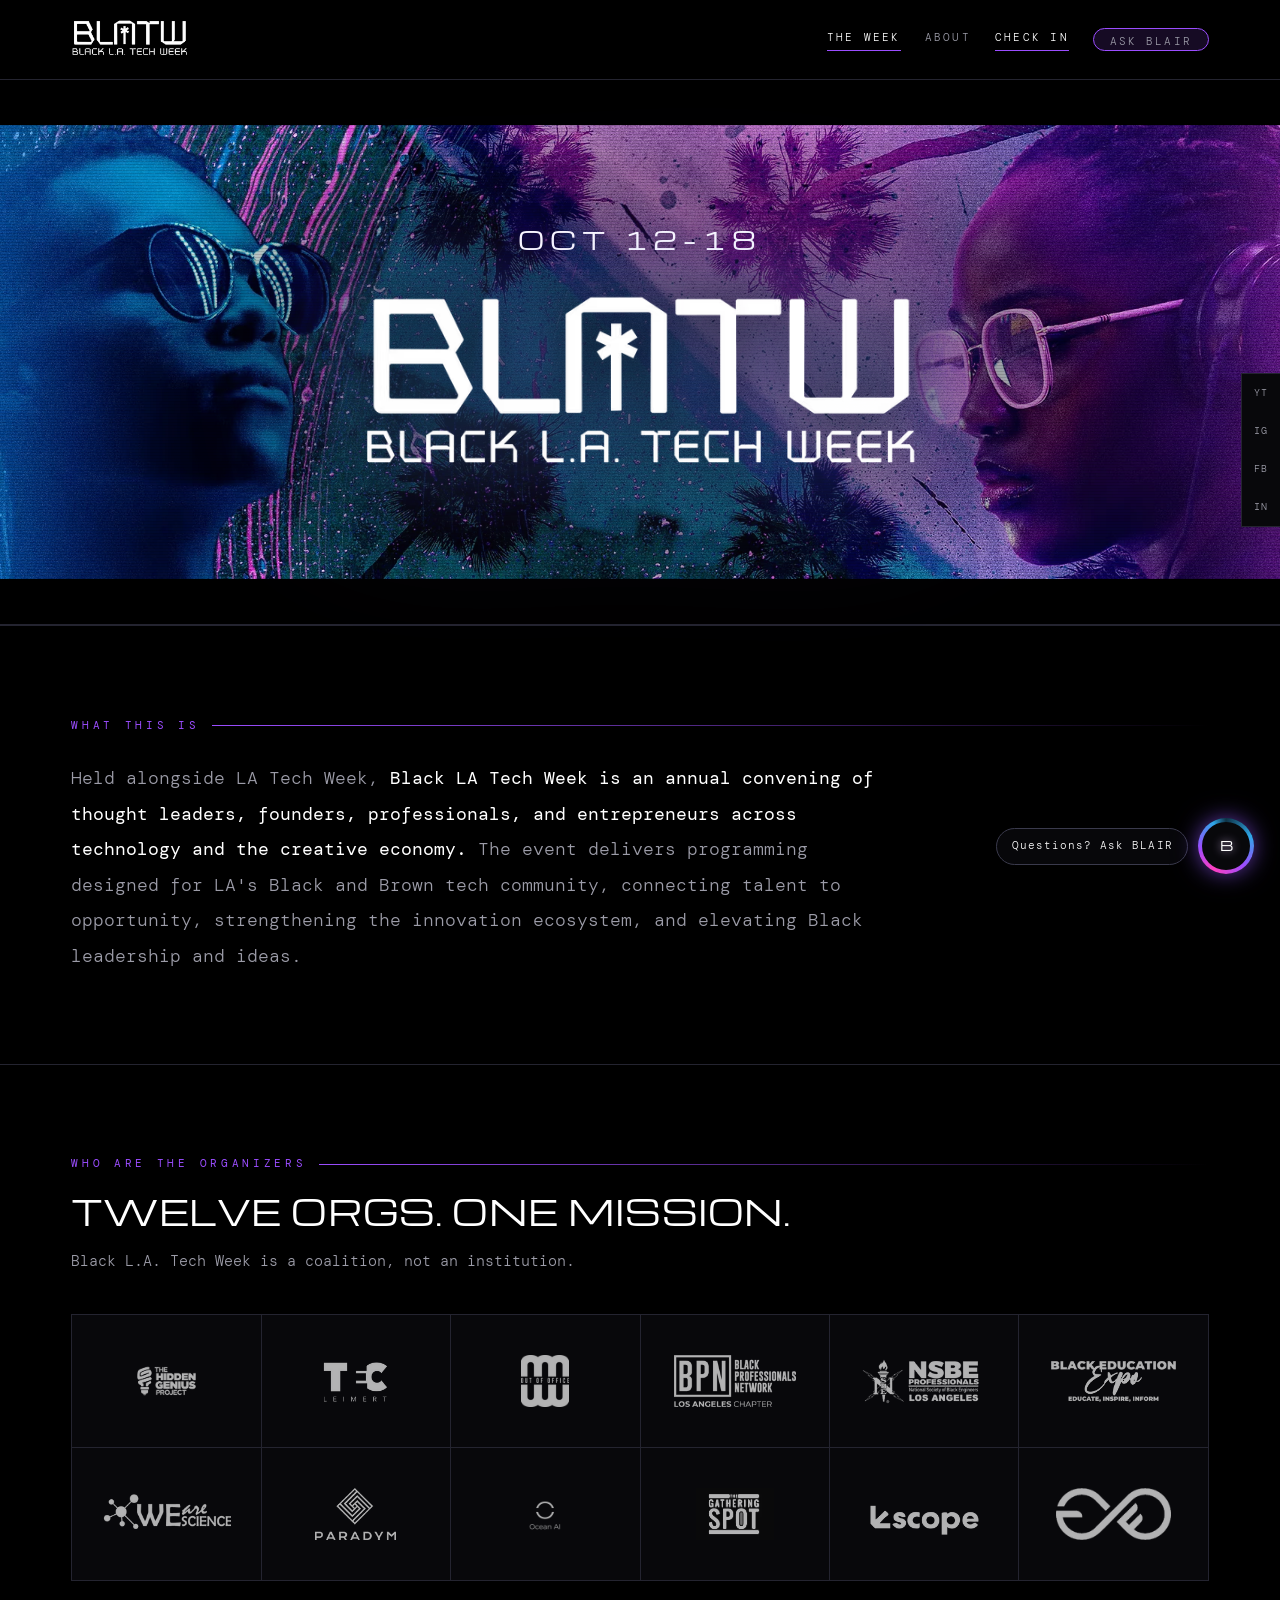
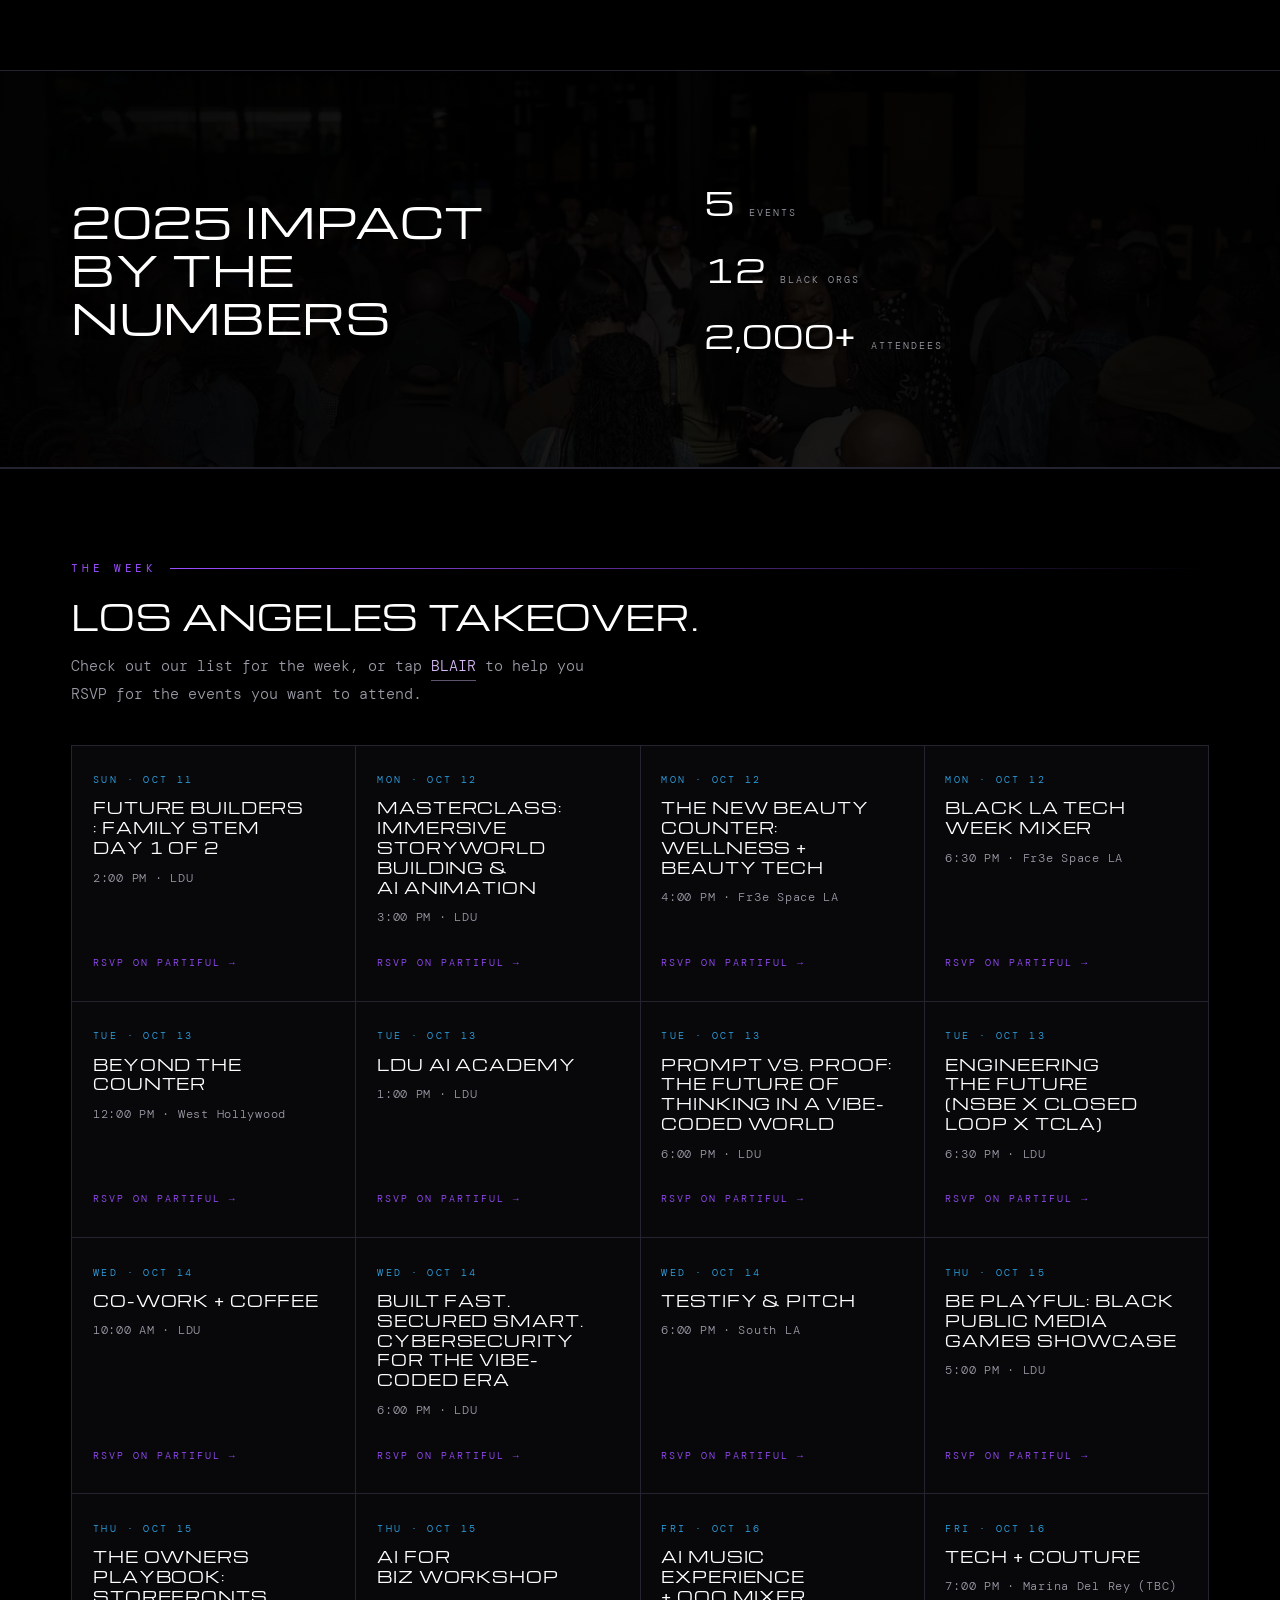
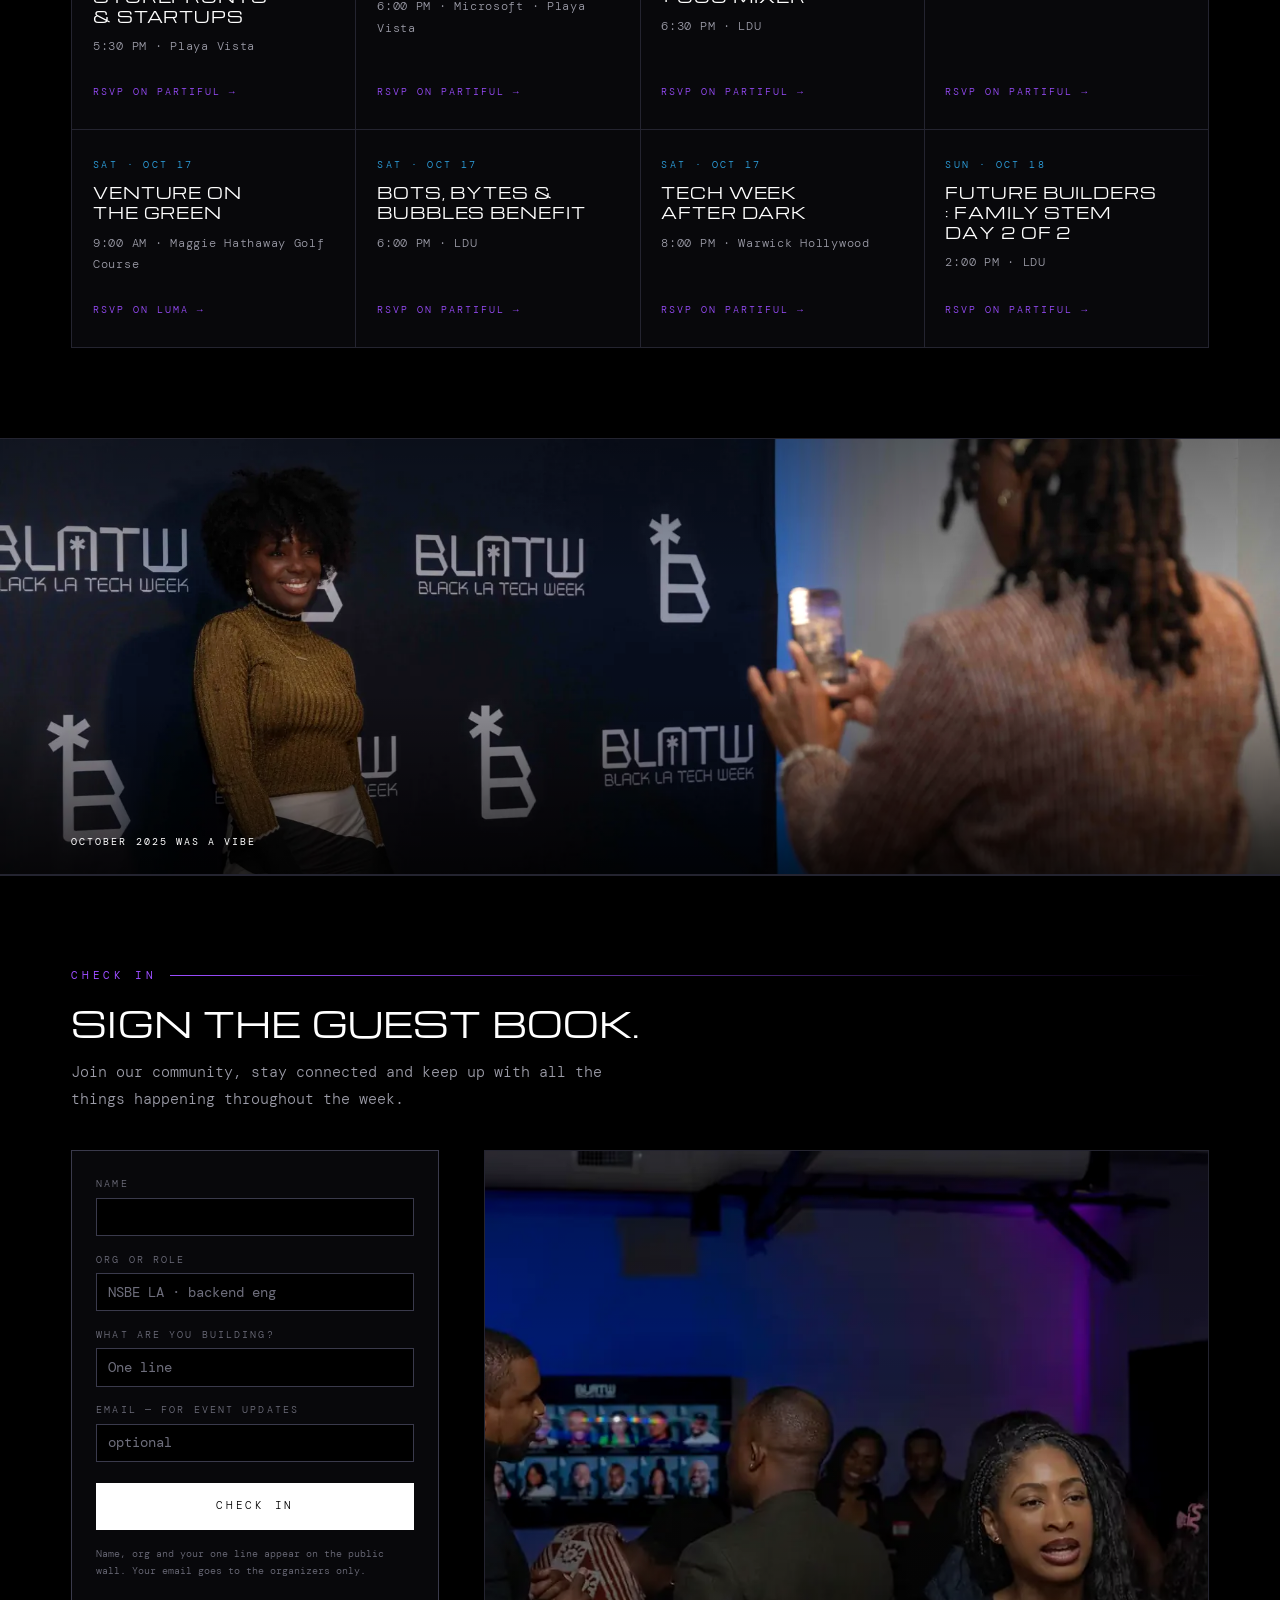
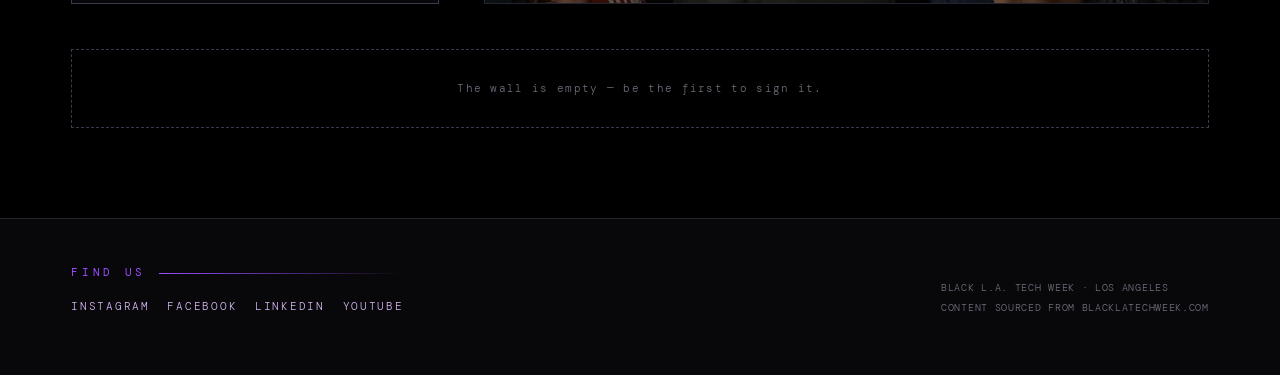
==== commit 558aa5db: "Point Venture on the Green at its Luma, not the sponsorship deck The calendar sheet carries a Gamma " ====
--- a/index.html
+++ b/index.html
@@ -894,11 +894,11 @@
       <span class="when">7:00 PM · Marina Del Rey (TBC)</span>
       <span class="rsvp">RSVP on Partiful →</span>
     </a>
-    <a class="day" href="https://gamma.app/docs/3rd-Annual-Venture-on-the-Green-1rv1i9j2abccob5?mode=doc" target="_blank" rel="noopener">
+    <a class="day" href="https://luma.com/8kg7smi4" target="_blank" rel="noopener">
       <span class="n">SAT · OCT 17</span>
       <h3>Venture on the Green</h3>
       <span class="when">9:00 AM · Maggie Hathaway Golf Course</span>
-      <span class="rsvp">Event details →</span>
+      <span class="rsvp">RSVP on Luma →</span>
     </a>
     <a class="day" href="https://partiful.com/e/pkXFENlupuZOklPIkZqa" target="_blank" rel="noopener">
       <span class="n">SAT · OCT 17</span>
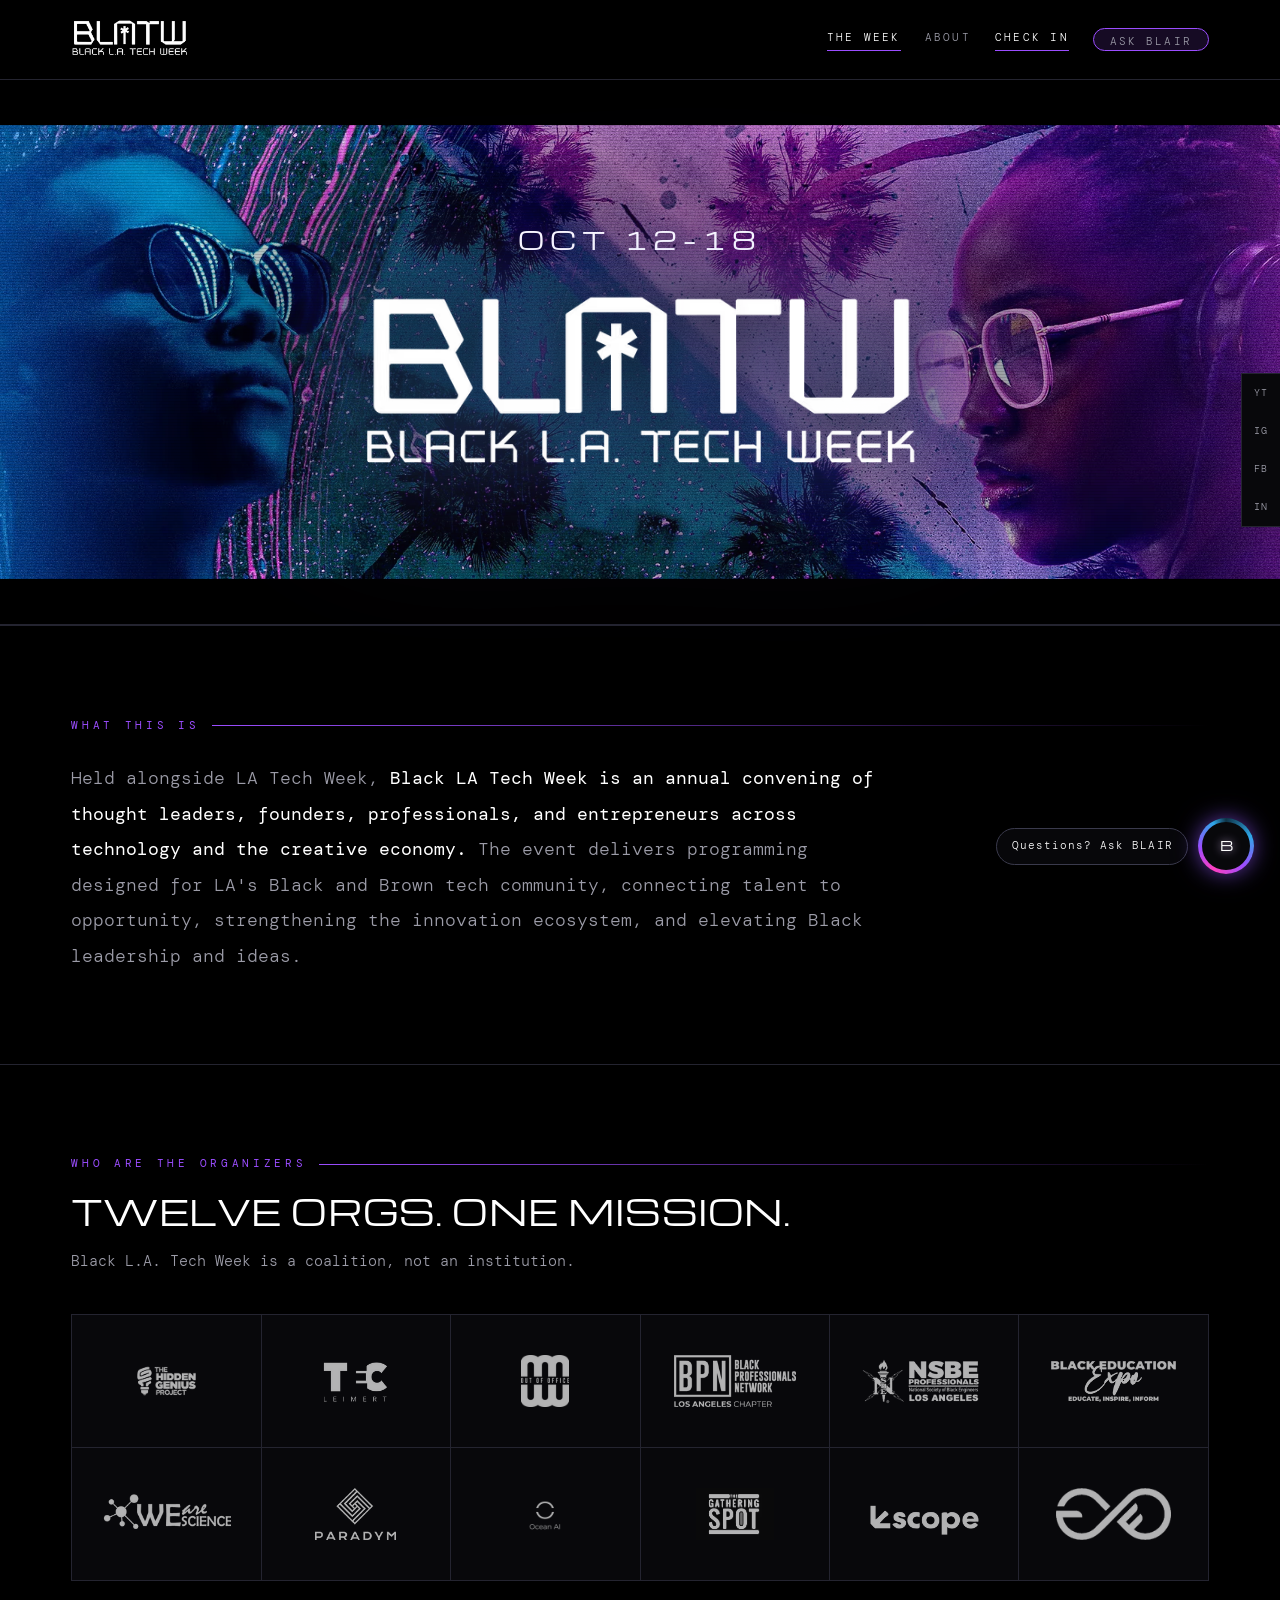
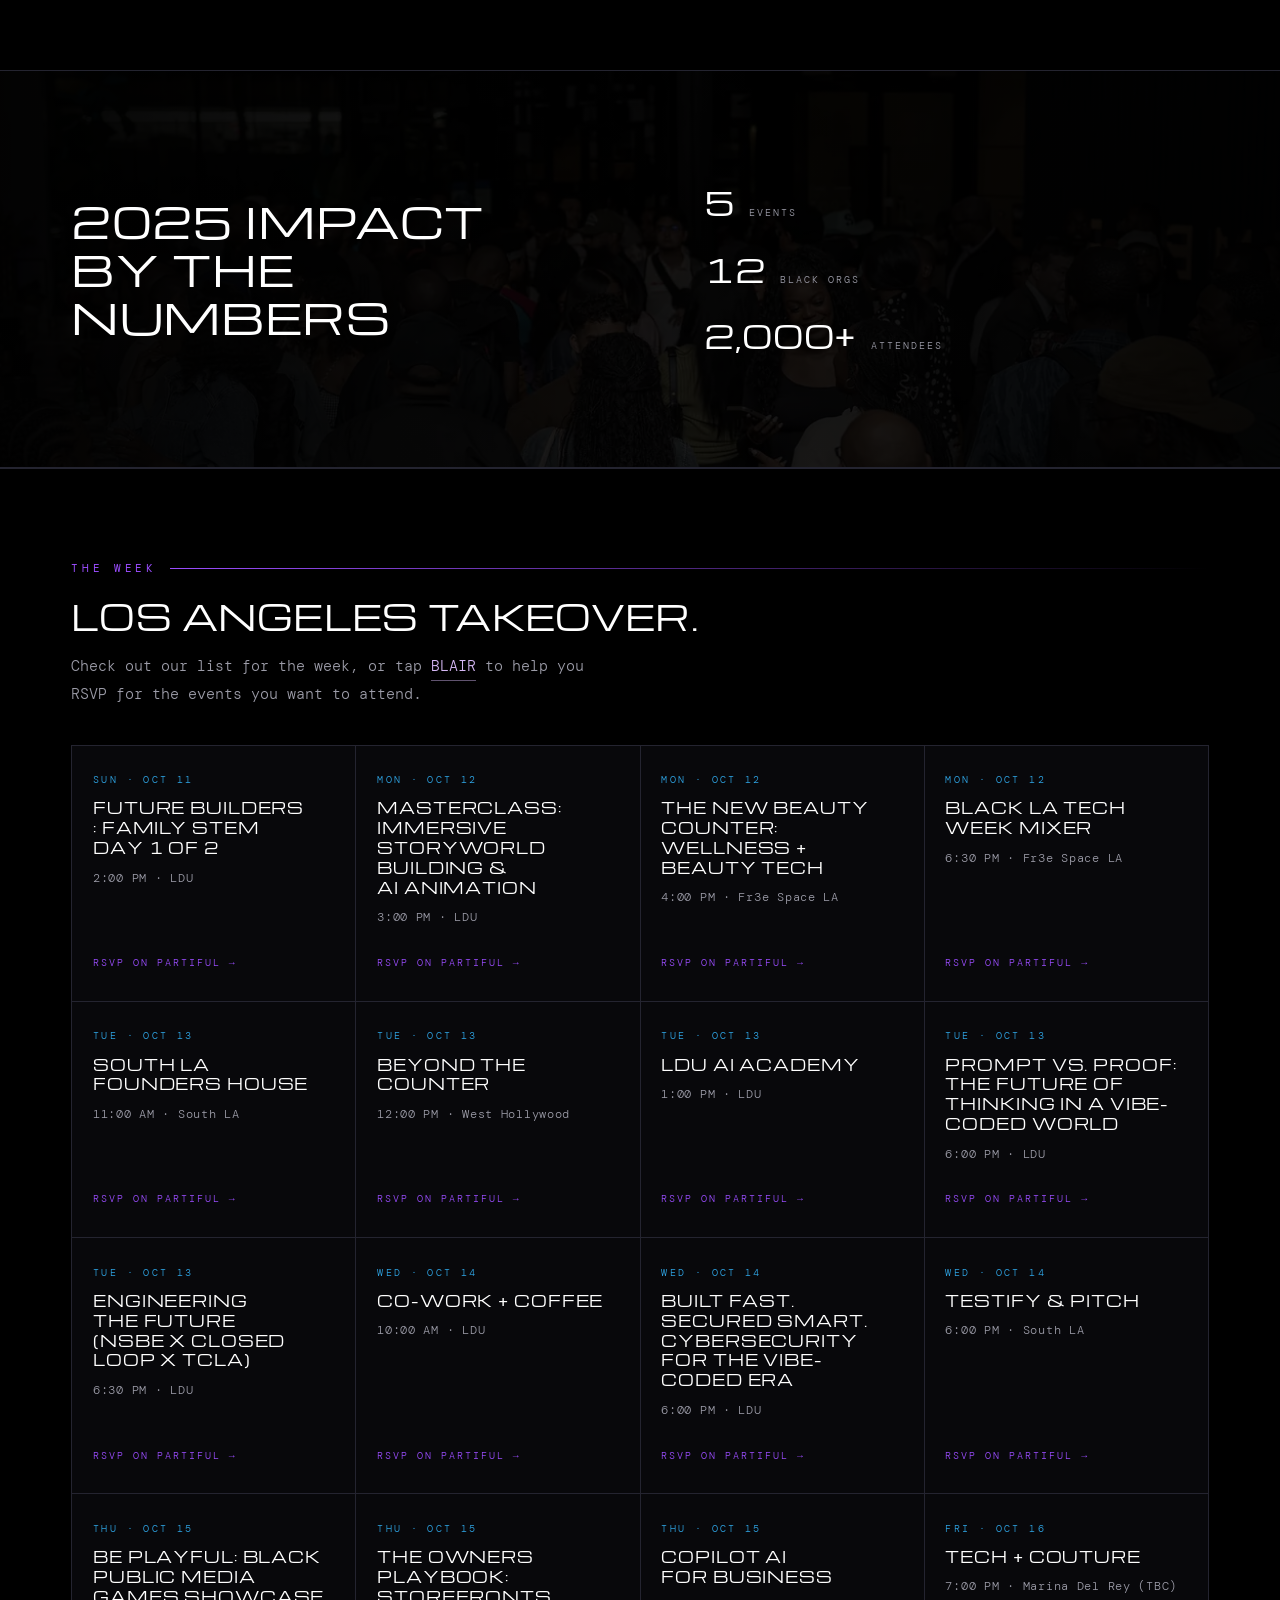
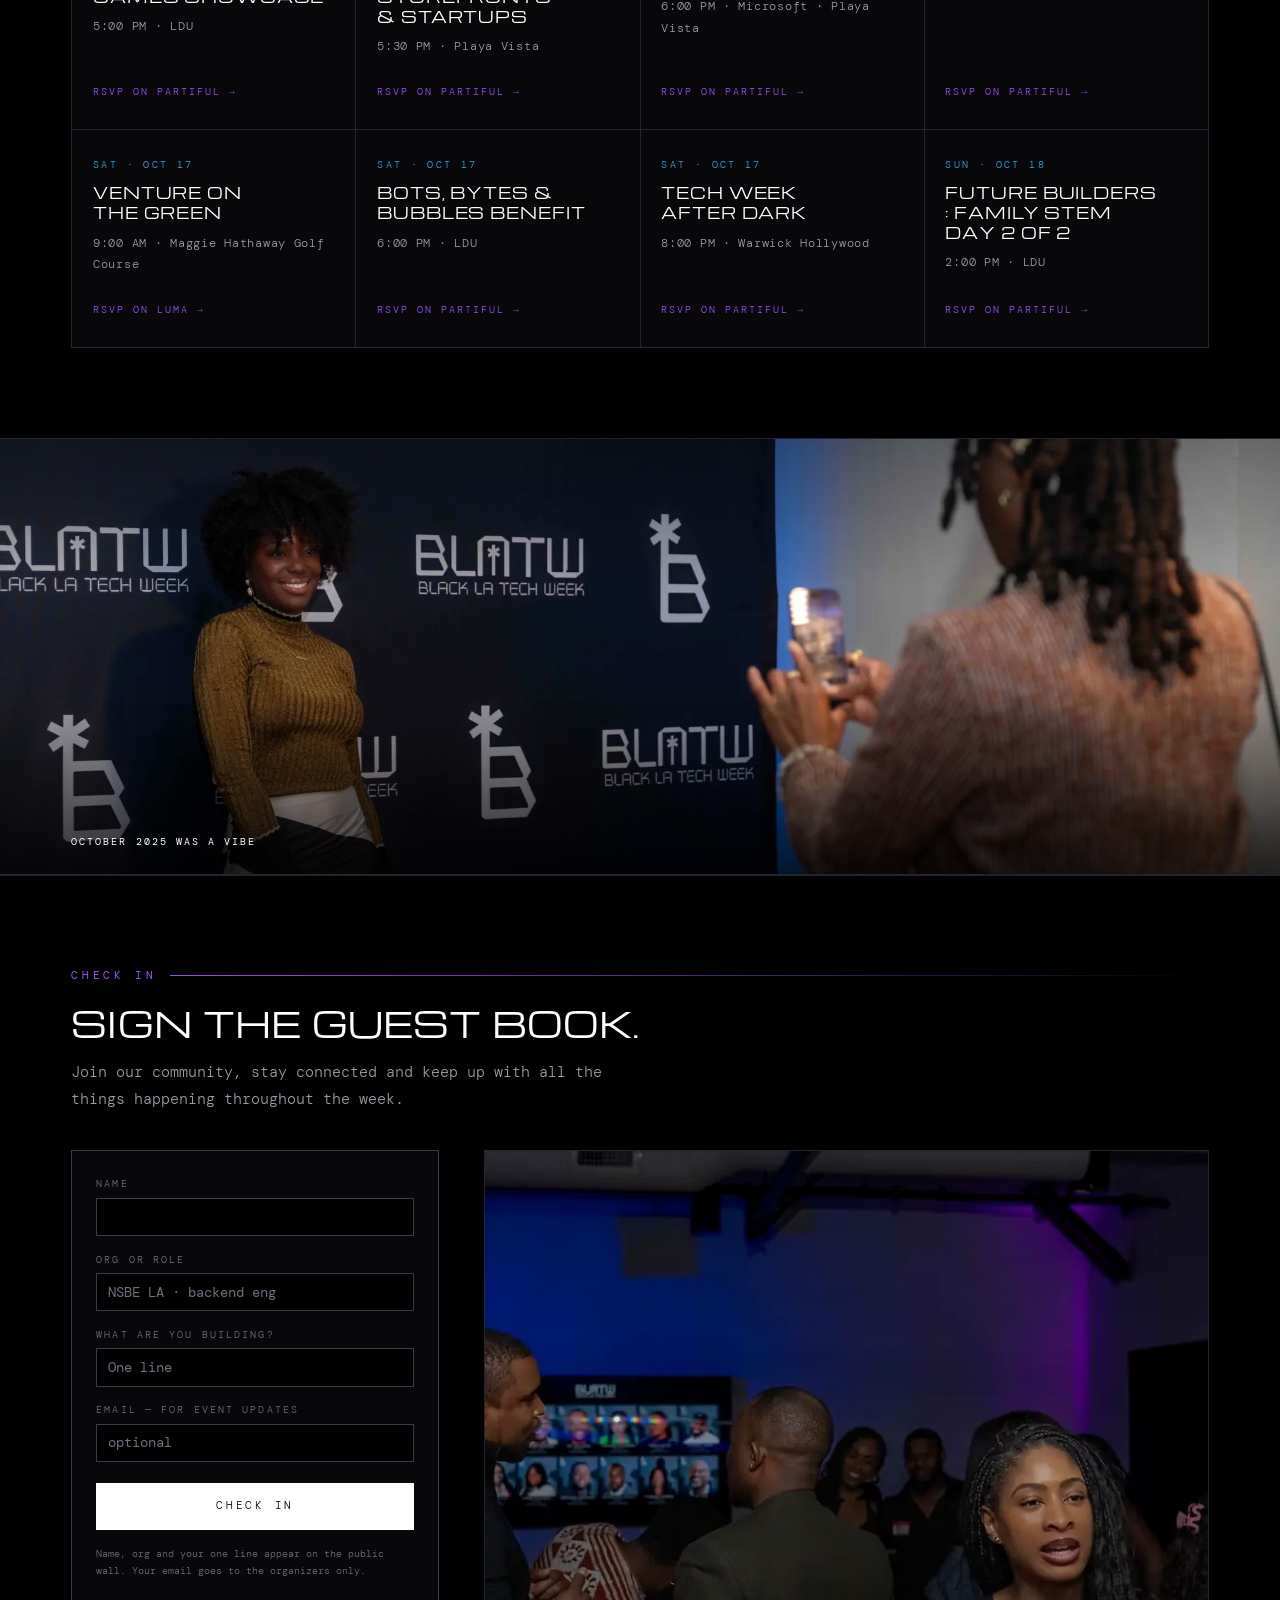
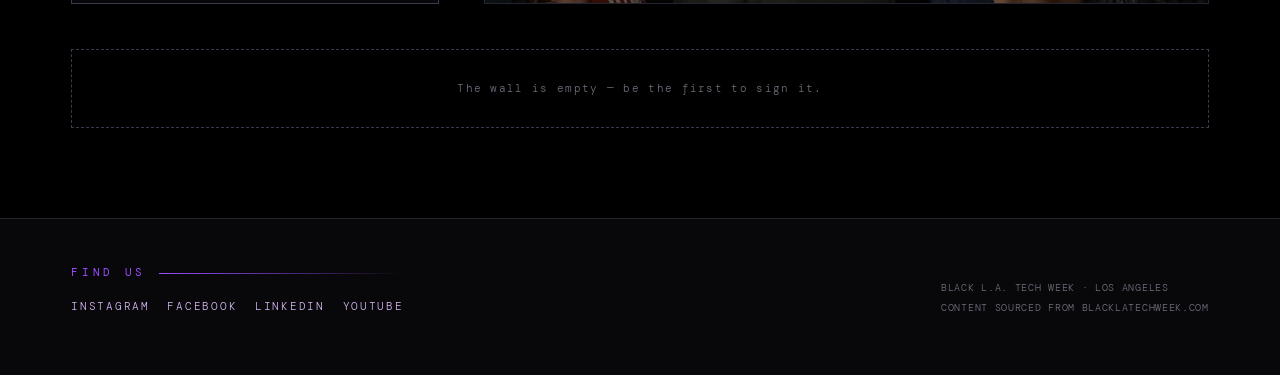
==== commit 605941d4: "Sync to the sheet's new BLATW Status column The sheet was restructured: one Status column became thr" ====
--- a/index.html
+++ b/index.html
@@ -820,6 +820,12 @@
       <span class="n">MON · OCT 12</span>
       <h3>Black LA Tech Week Mixer</h3>
       <span class="when">6:30 PM · Fr3e Space LA</span>
+      <span class="rsvp">RSVP on Partiful →</span>
+    </a>
+    <a class="day" href="https://partiful.com/e/DbfIXussFNCCxNP6AvYD" target="_blank" rel="noopener">
+      <span class="n">TUE · OCT 13</span>
+      <h3>South LA Founders House</h3>
+      <span class="when">11:00 AM · South LA</span>
       <span class="rsvp">RSVP on Partiful →</span>
     </a>
     <a class="day" href="https://partiful.com/e/2t25GwU3w8JvnNhkH6yC" target="_blank" rel="noopener">
@@ -878,14 +884,8 @@
     </a>
     <a class="day" href="https://partiful.com/e/b7f3FnrhOoYW3x5dvqbY" target="_blank" rel="noopener">
       <span class="n">THU · OCT 15</span>
-      <h3>AI for Biz Workshop</h3>
+      <h3>Copilot AI for Business</h3>
       <span class="when">6:00 PM · Microsoft · Playa Vista</span>
-      <span class="rsvp">RSVP on Partiful →</span>
-    </a>
-    <a class="day" href="https://partiful.com/e/xH9EECTclaixehbBhvSQ" target="_blank" rel="noopener">
-      <span class="n">FRI · OCT 16</span>
-      <h3>AI Music Experience + OOO Mixer</h3>
-      <span class="when">6:30 PM · LDU</span>
       <span class="rsvp">RSVP on Partiful →</span>
     </a>
     <a class="day" href="https://partiful.com/e/1bEnEd0iJiIU5SUVwPId" target="_blank" rel="noopener">
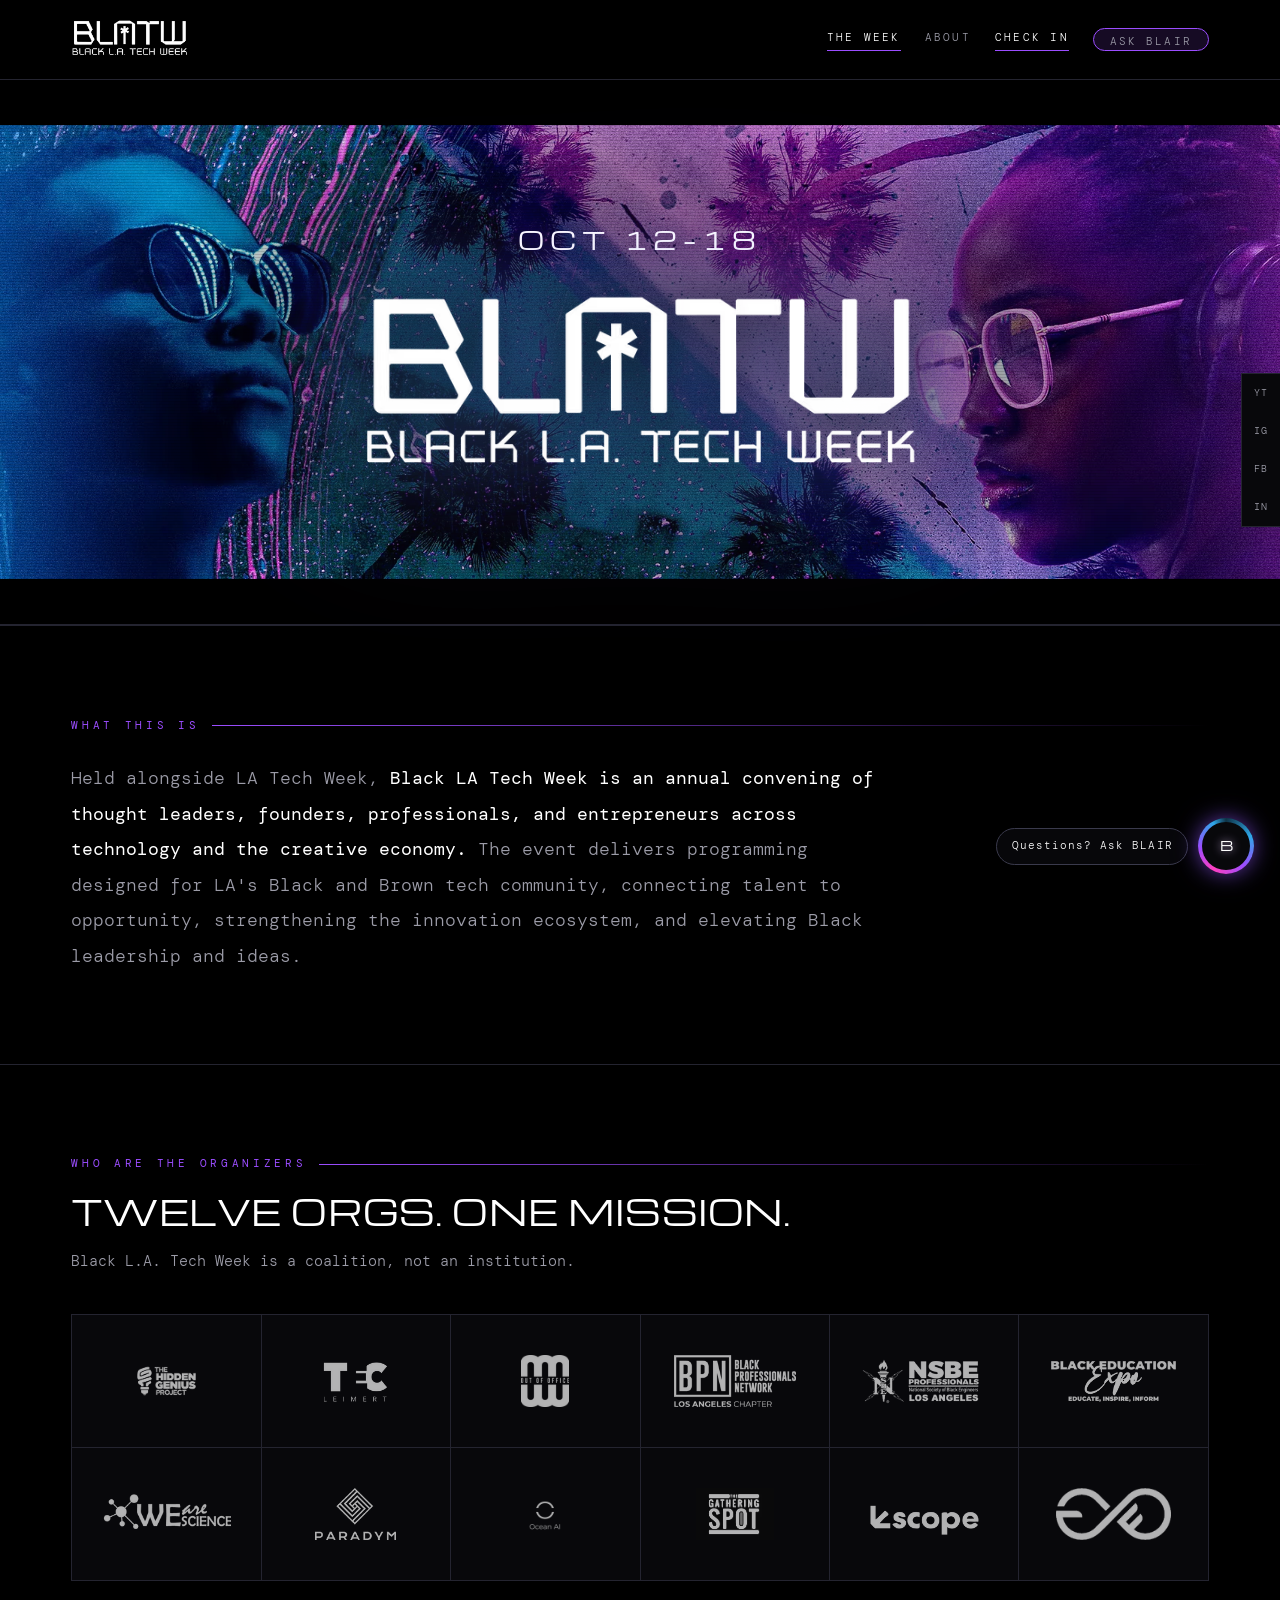
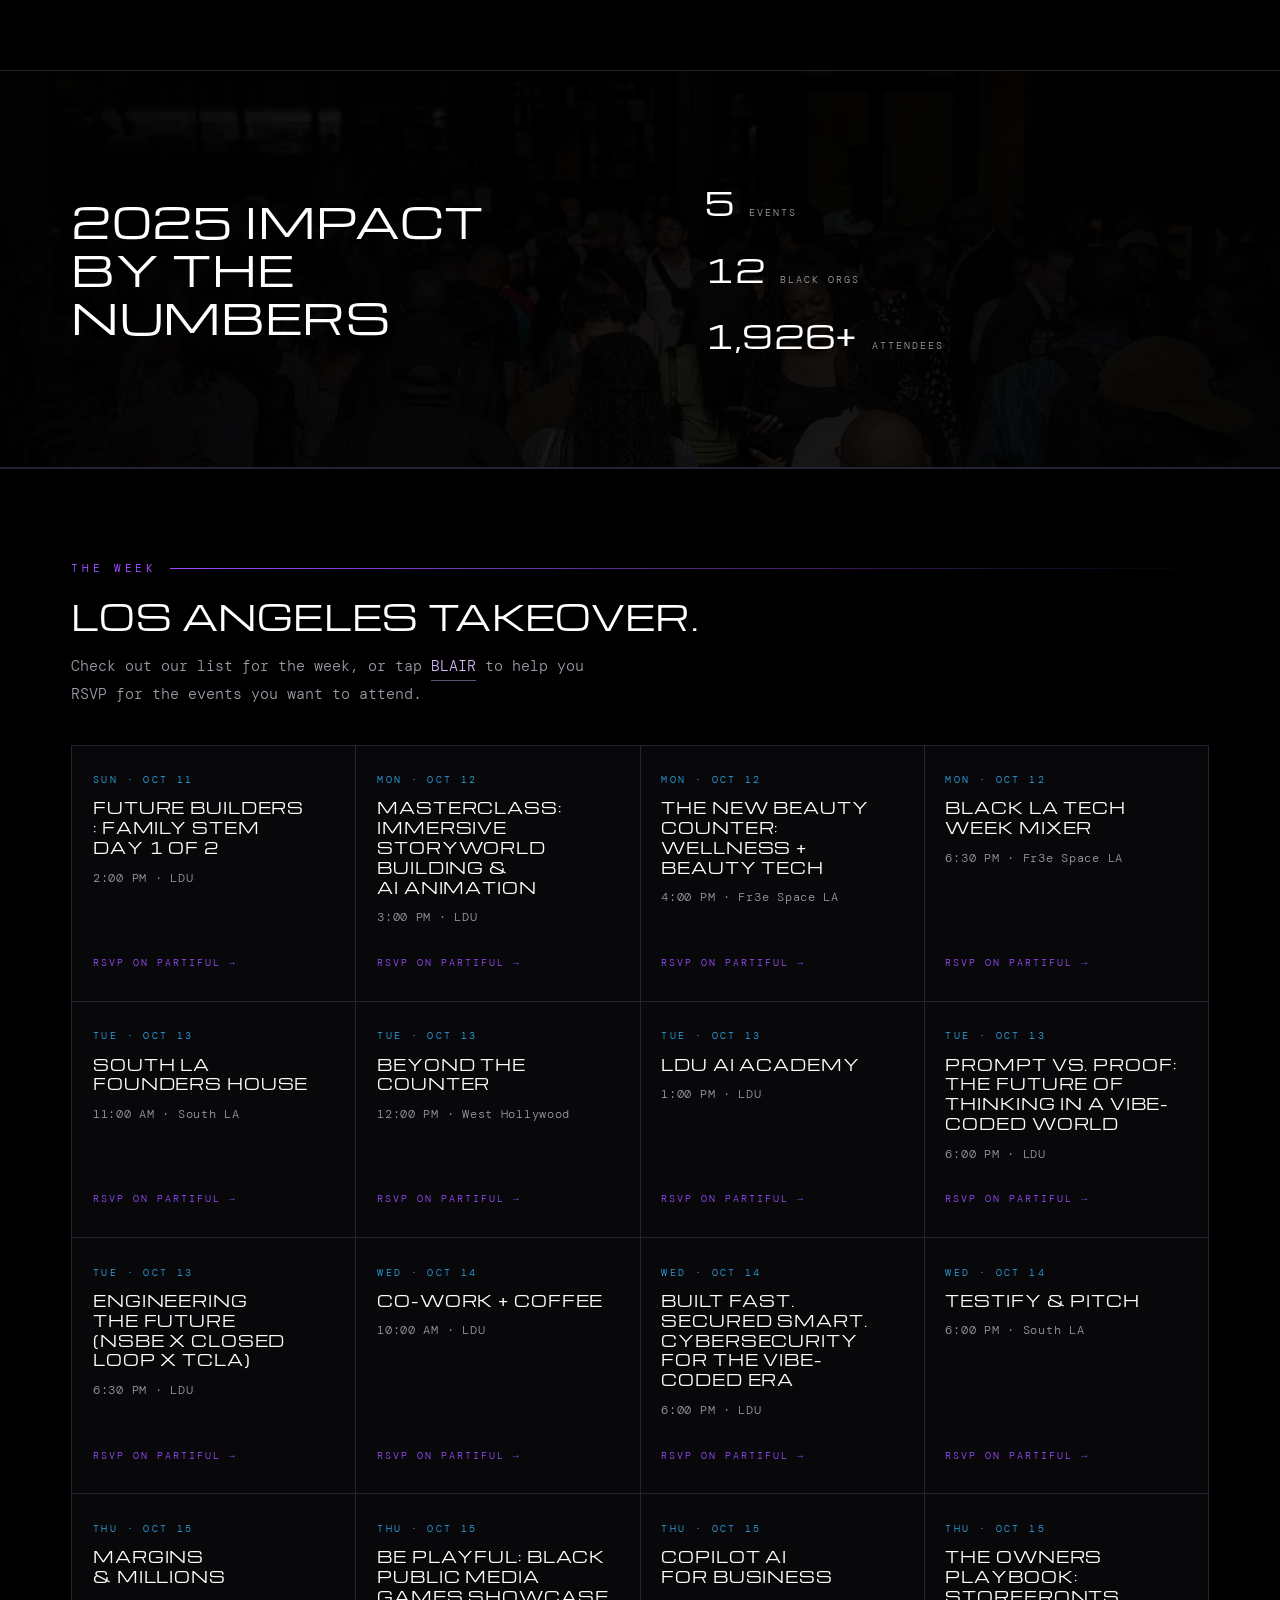
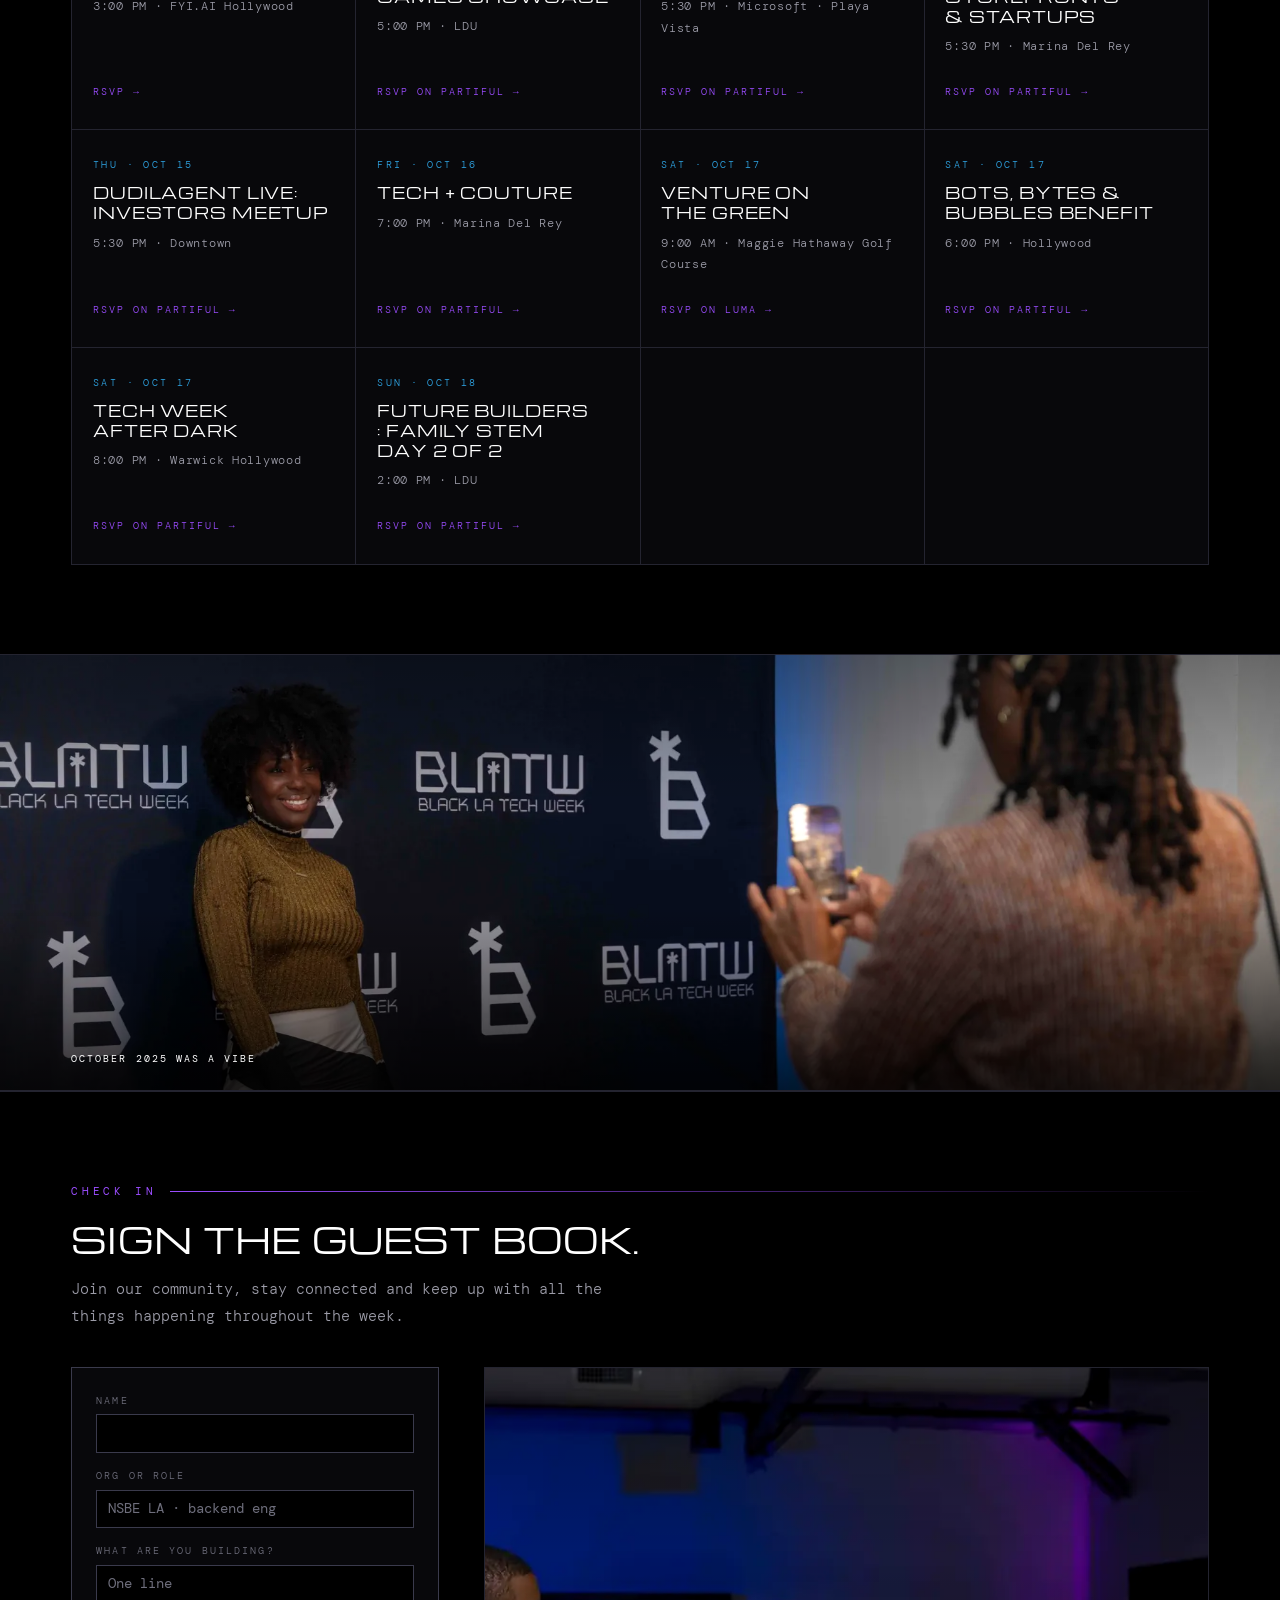
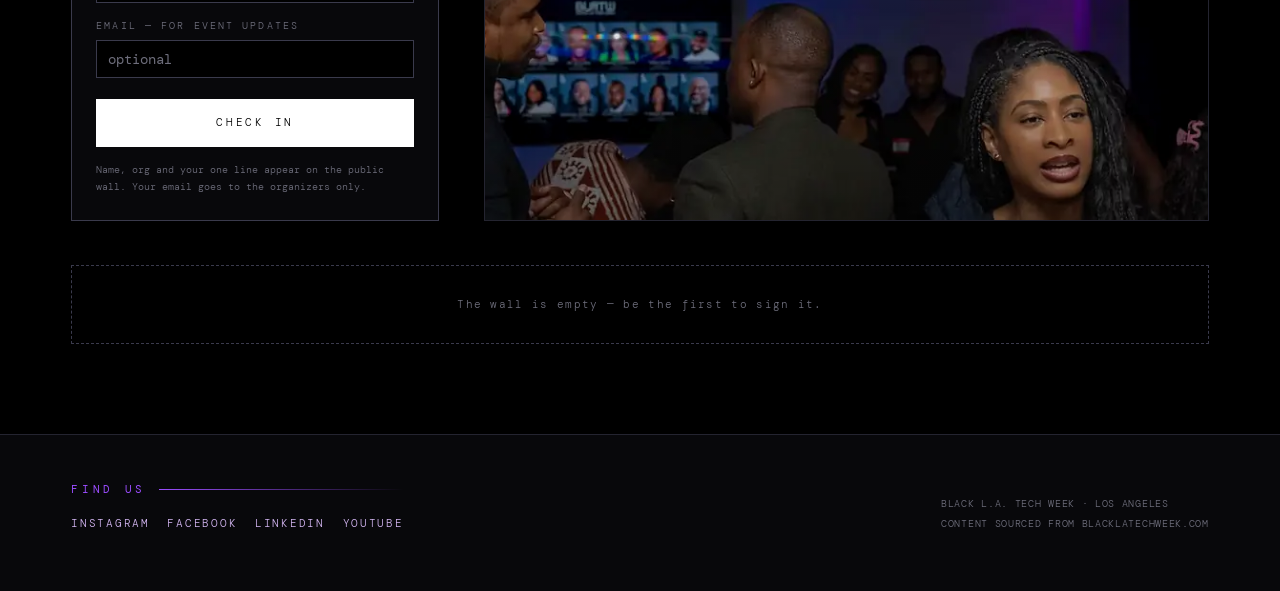
==== commit e8ab18e8: "Schedule sync: 22 events Added Margins & Millions (Thu 3pm, FYI.AI Hollywood) and Dudilagent Live (T" ====
--- a/index.html
+++ b/index.html
@@ -6,7 +6,7 @@
 <meta name="color-scheme" content="dark">
 <meta name="description" content="Black L.A. Tech Week — an annual convening of thought leaders, founders, professionals and entrepreneurs across technology and the creative economy, held alongside LA Tech Week. October 12–18, 2026 in Los Angeles.">
 <meta property="og:title" content="Black L.A. Tech Week — Oct 12–18, 2026">
-<meta property="og:description" content="Twenty events across one week in Los Angeles. Meet the twelve orgs, browse the week, and RSVP.">
+<meta property="og:description" content="Twenty-two events across one week in Los Angeles. Meet the twelve orgs, browse the week, and RSVP.">
 <meta property="og:image" content="https://www.blacklatechweek.com/assets/og.jpg">
 <meta property="og:url" content="https://www.blacklatechweek.com/">
 <meta property="og:site_name" content="Black L.A. Tech Week">
@@ -870,28 +870,40 @@
       <span class="when">6:00 PM · South LA</span>
       <span class="rsvp">RSVP on Partiful →</span>
     </a>
+    <a class="day" href="https://culturefyirs.fyi/" target="_blank" rel="noopener">
+      <span class="n">THU · OCT 15</span>
+      <h3>Margins &amp; Millions</h3>
+      <span class="when">3:00 PM · FYI.AI Hollywood</span>
+      <span class="rsvp">RSVP →</span>
+    </a>
     <a class="day" href="https://partiful.com/e/jNs8JULhMxmWdE1is8Ym" target="_blank" rel="noopener">
       <span class="n">THU · OCT 15</span>
       <h3>Be Playful: Black Public Media Games Showcase</h3>
       <span class="when">5:00 PM · LDU</span>
       <span class="rsvp">RSVP on Partiful →</span>
     </a>
+    <a class="day" href="https://partiful.com/e/b7f3FnrhOoYW3x5dvqbY" target="_blank" rel="noopener">
+      <span class="n">THU · OCT 15</span>
+      <h3>Copilot AI for Business</h3>
+      <span class="when">5:30 PM · Microsoft · Playa Vista</span>
+      <span class="rsvp">RSVP on Partiful →</span>
+    </a>
     <a class="day" href="https://partiful.com/e/h242EIFbcMvbTIl6bm78" target="_blank" rel="noopener">
       <span class="n">THU · OCT 15</span>
       <h3>The Owners Playbook: Storefronts &amp; Startups</h3>
-      <span class="when">5:30 PM · Playa Vista</span>
+      <span class="when">5:30 PM · Marina Del Rey</span>
       <span class="rsvp">RSVP on Partiful →</span>
     </a>
-    <a class="day" href="https://partiful.com/e/b7f3FnrhOoYW3x5dvqbY" target="_blank" rel="noopener">
+    <a class="day" href="https://partiful.com/e/zWpxEbR1mNRVdFaqjo1o" target="_blank" rel="noopener">
       <span class="n">THU · OCT 15</span>
-      <h3>Copilot AI for Business</h3>
-      <span class="when">6:00 PM · Microsoft · Playa Vista</span>
+      <h3>Dudilagent Live: Investors Meetup</h3>
+      <span class="when">5:30 PM · Downtown</span>
       <span class="rsvp">RSVP on Partiful →</span>
     </a>
     <a class="day" href="https://partiful.com/e/1bEnEd0iJiIU5SUVwPId" target="_blank" rel="noopener">
       <span class="n">FRI · OCT 16</span>
       <h3>Tech + Couture</h3>
-      <span class="when">7:00 PM · Marina Del Rey (TBC)</span>
+      <span class="when">7:00 PM · Marina Del Rey</span>
       <span class="rsvp">RSVP on Partiful →</span>
     </a>
     <a class="day" href="https://luma.com/8kg7smi4" target="_blank" rel="noopener">
@@ -903,7 +915,7 @@
     <a class="day" href="https://partiful.com/e/pkXFENlupuZOklPIkZqa" target="_blank" rel="noopener">
       <span class="n">SAT · OCT 17</span>
       <h3>Bots, Bytes &amp; Bubbles Benefit</h3>
-      <span class="when">6:00 PM · LDU</span>
+      <span class="when">6:00 PM · Hollywood</span>
       <span class="rsvp">RSVP on Partiful →</span>
     </a>
     <a class="day" href="https://partiful.com/e/ZpOWxjlqy6XCv2pRQiJQ" target="_blank" rel="noopener">
@@ -1282,12 +1294,12 @@
 var KB = [
   { id:"dates",
     k:["when","date","dates","2026","next","happening","time of year","schedule","upcoming"],
-    a:'<p><b>October 12–18, 2026</b> — Monday through Sunday, with Family STEM Day running as a two-parter, the Sunday before and the Sunday itself.</p><p>Twenty events are listed, from a Monday afternoon masterclass to Tech Week After Dark on the Saturday night. The full list is under <b>The Week</b>.</p>',
+    a:'<p><b>October 12–18, 2026</b> — Monday through Sunday, with Family STEM Day running as a two-parter, the Sunday before and the Sunday itself.</p><p>Twenty-two events are listed, from a Monday afternoon masterclass to Tech Week After Dark on the Saturday night. The full list is under <b>The Week</b>.</p>',
     c:["What happened in 2025?","Where is it held?","Check me in"] },
 
   { id:"where",
     k:["where","venue","address","location","adams","held","place","neighborhood","west adams"],
-    a:'<p>It moves around — each event carries its own venue. <b>LDU</b> anchors the week, and the rest spread across the city: <b>Fr3e Space LA</b>, <b>Microsoft in Playa Vista</b>, West Hollywood, South LA, Marina Del Rey, Warwick Hollywood and the Maggie Hathaway Golf Course.</p><p>The exact address for any event is on its RSVP page; the full list is under <b>The Week</b>.</p>',
+    a:'<p>It moves around — each event carries its own venue. <b>LDU</b> anchors the week, and the rest spread across the city: <b>Fr3e Space LA</b>, <b>Microsoft in Playa Vista</b>, West Hollywood, South LA, Downtown, Marina Del Rey, Hollywood, Warwick Hollywood and the Maggie Hathaway Golf Course.</p><p>The exact address for any event is on its RSVP page; the full list is under <b>The Week</b>.</p>',
     c:["How do I get there?","What happened each night?","Who runs this?"] },
 
   { id:"travel",
